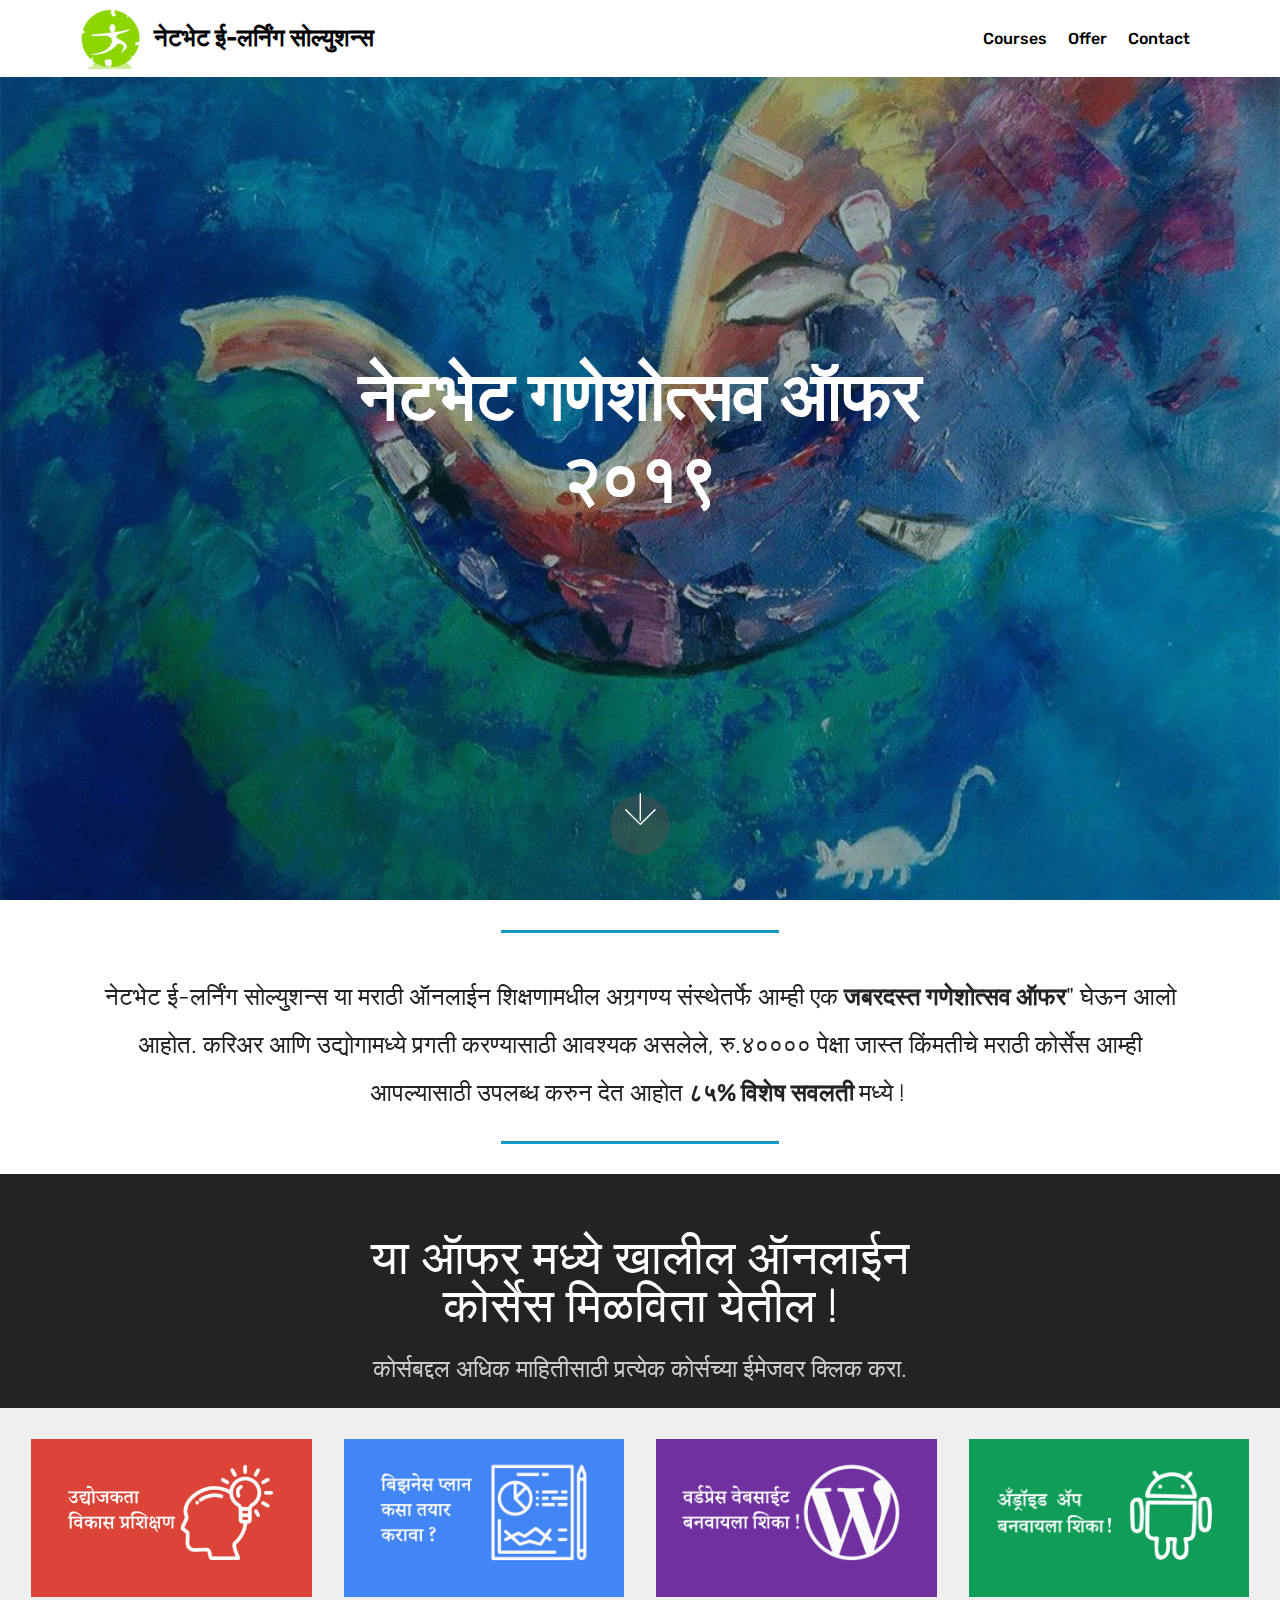
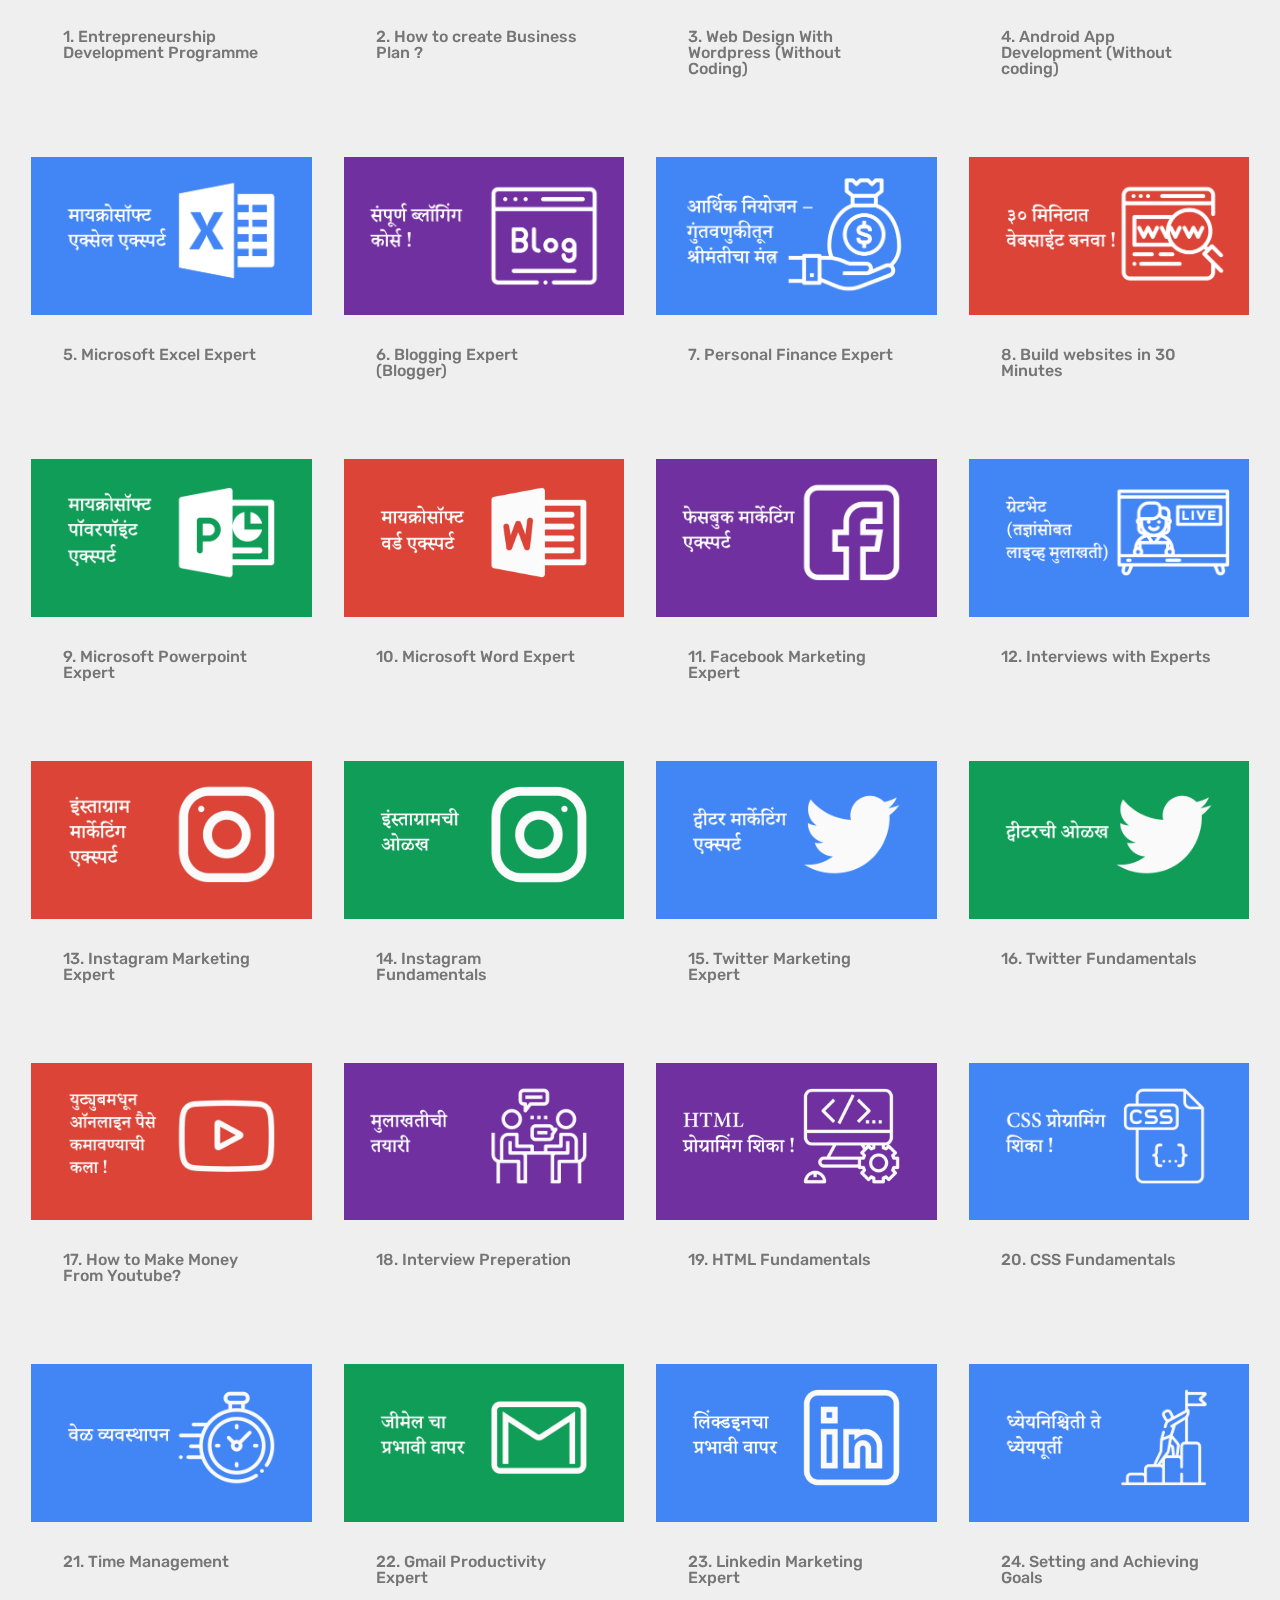
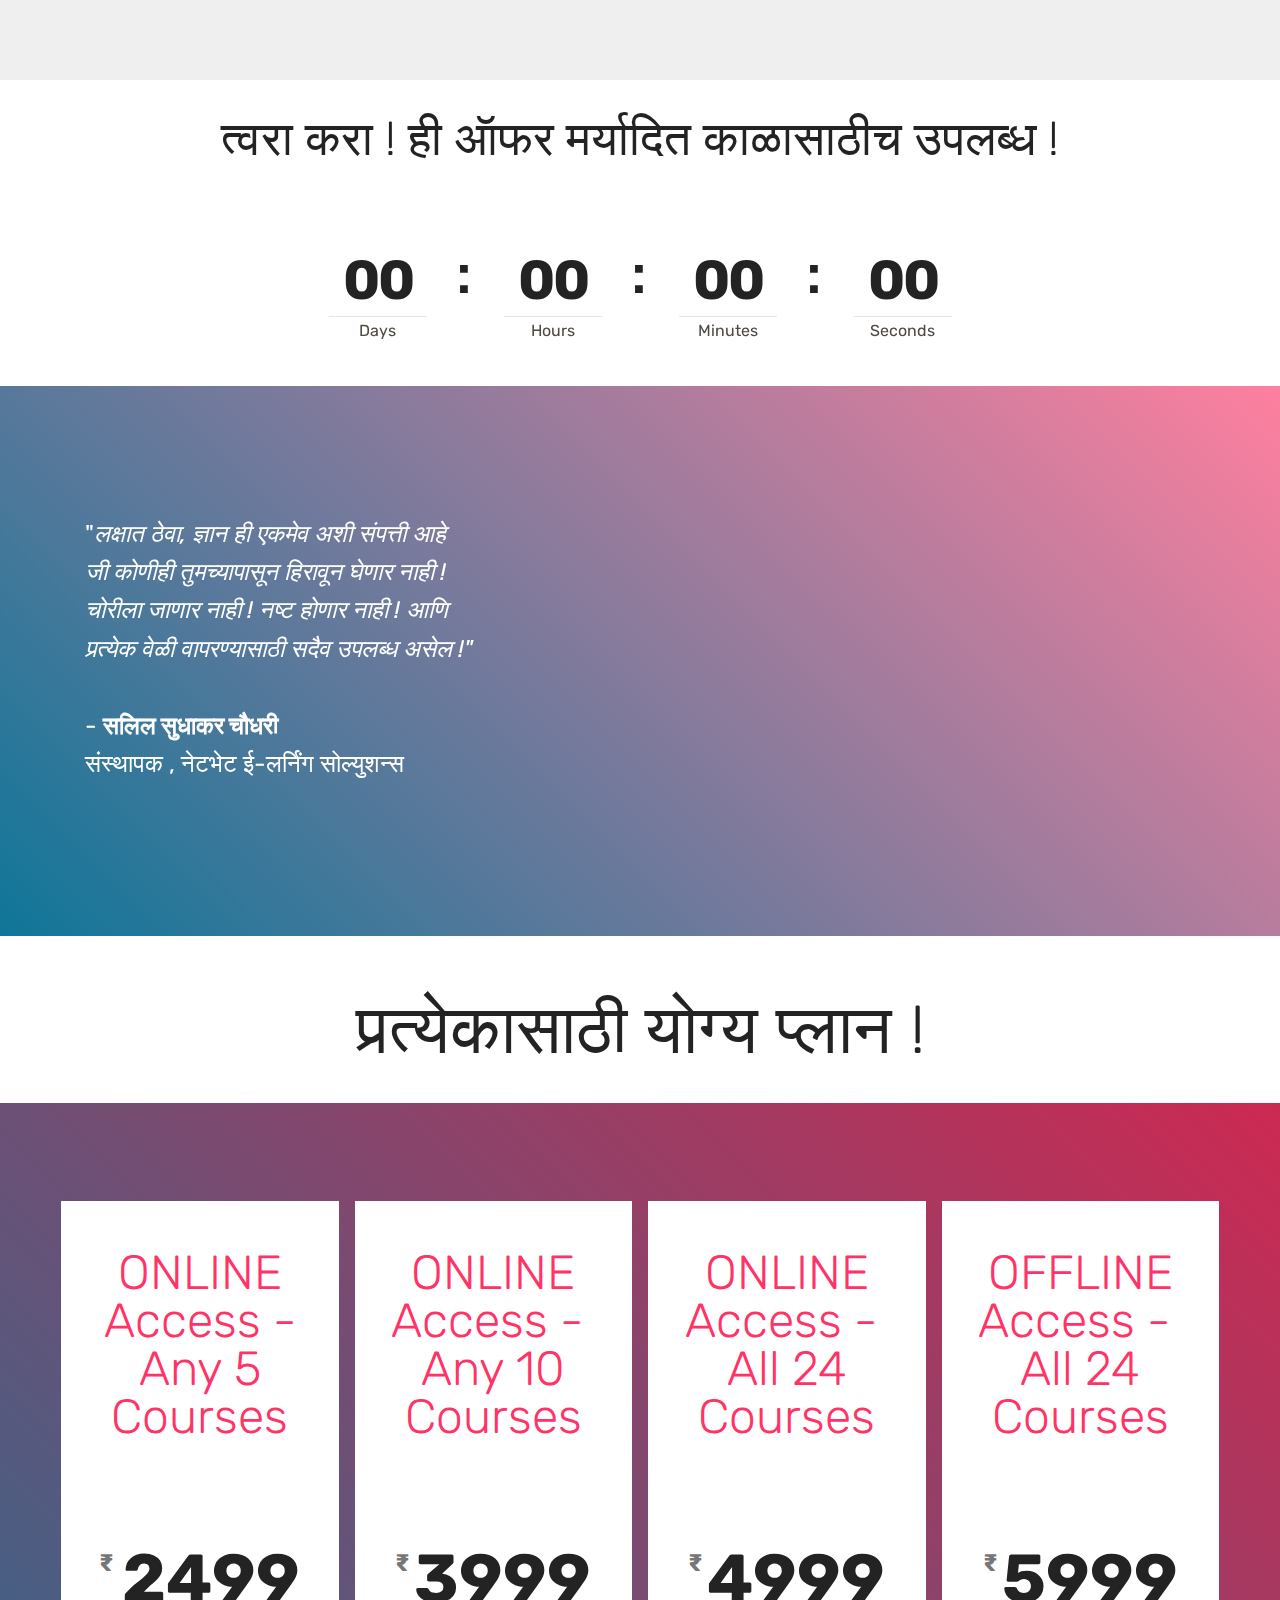
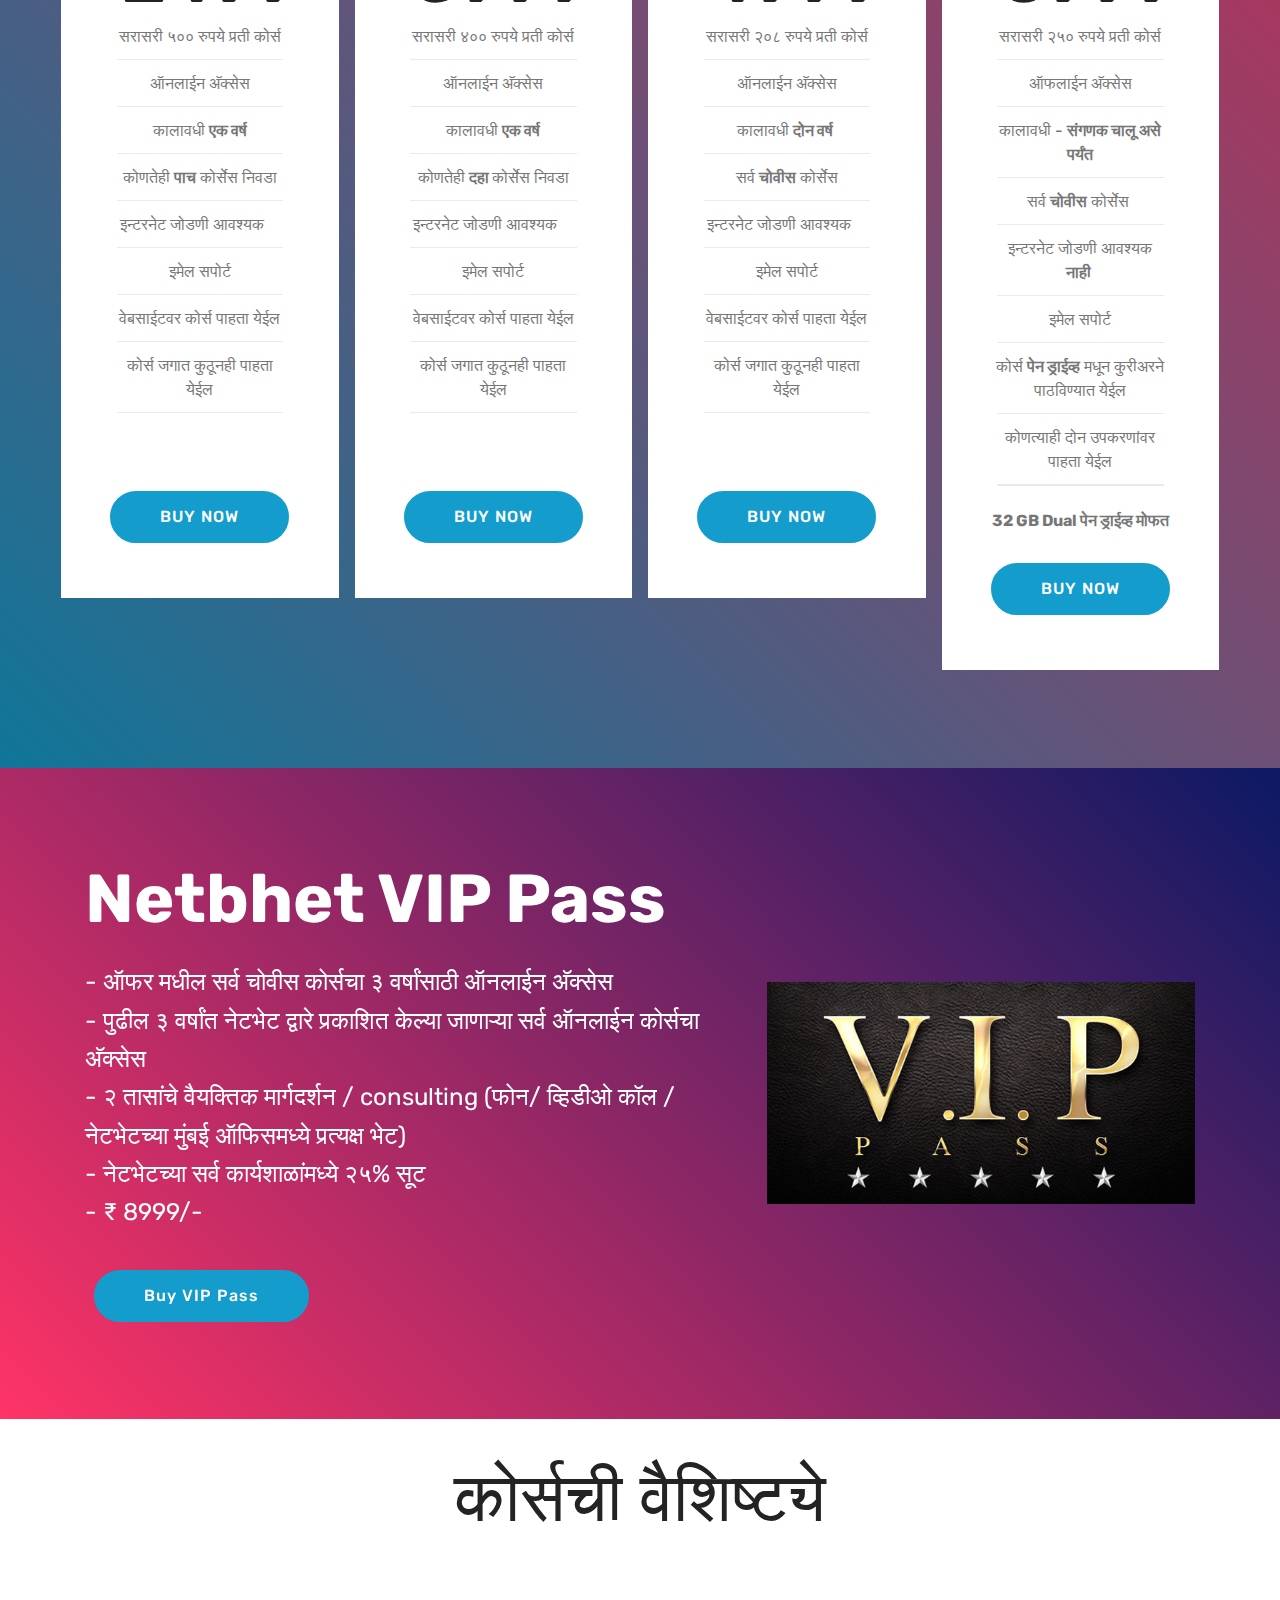
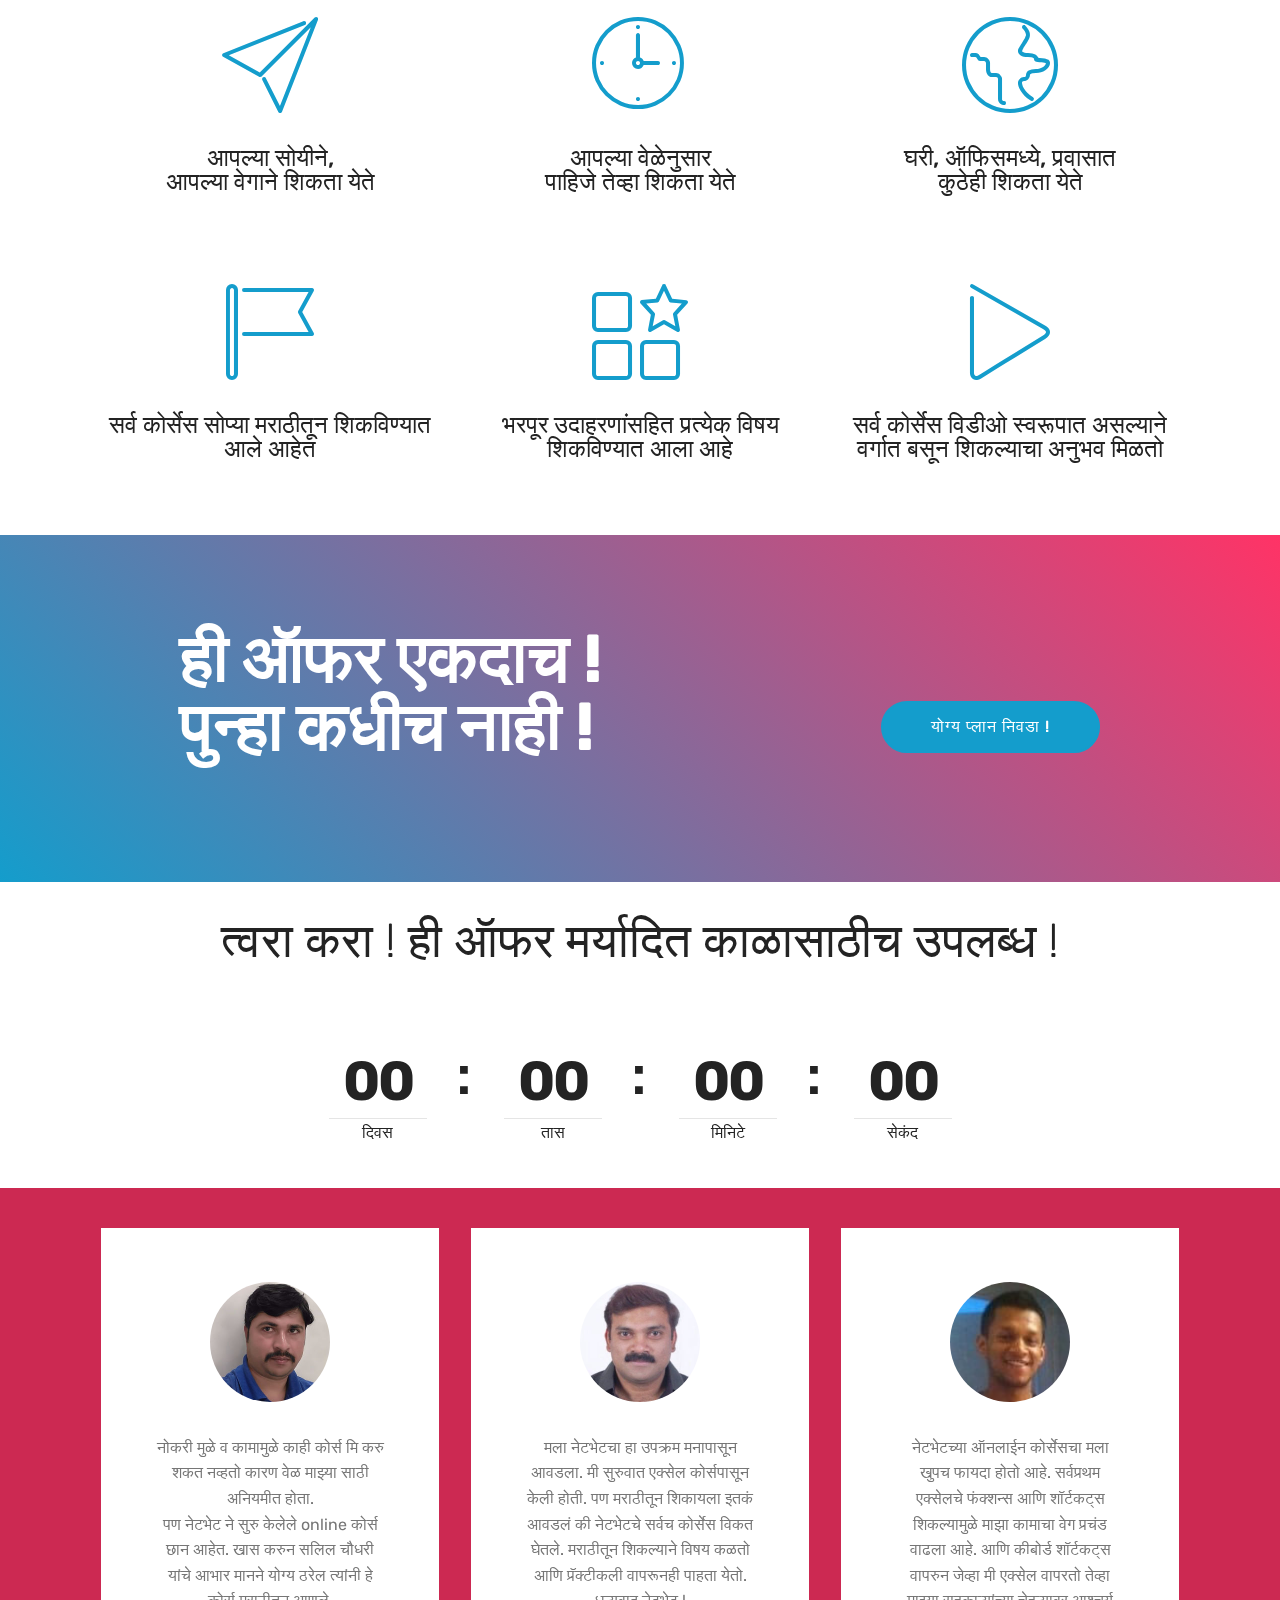
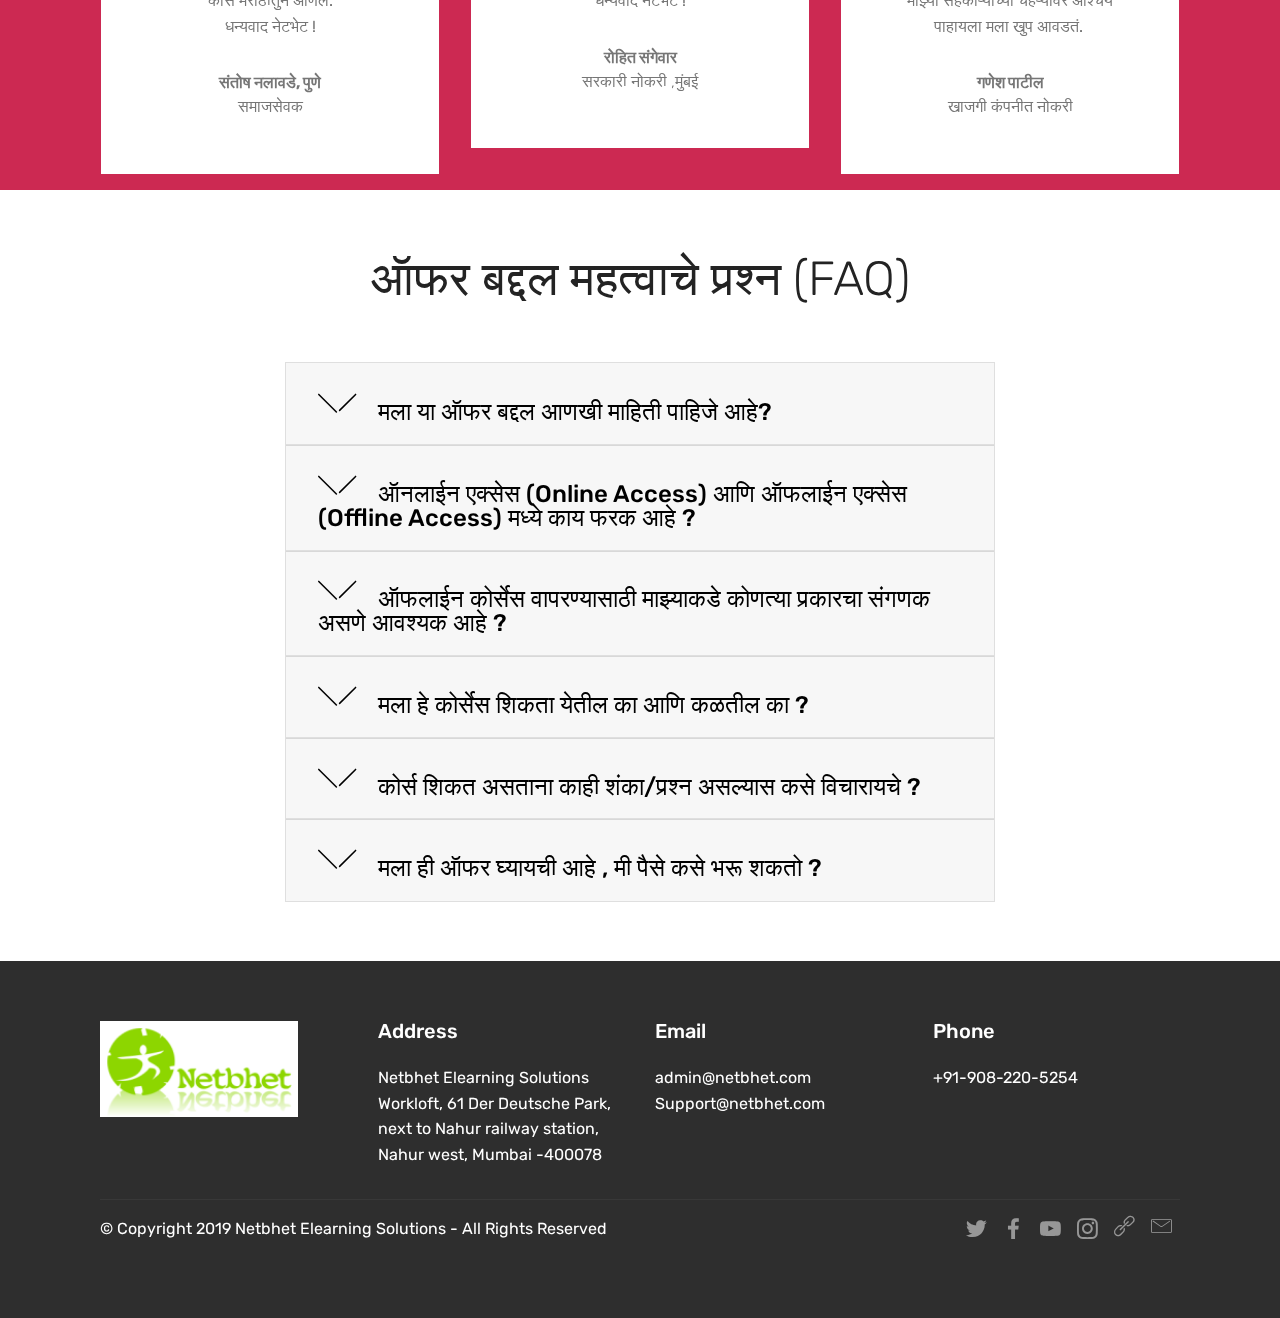
==== index.html @ 07e98a07 "create github pages" ====
<!DOCTYPE html>
<html  >
<head>
  <!-- Site made with Mobirise Website Builder v4.9.7, https://mobirise.com -->
  <meta charset="UTF-8">
  <meta http-equiv="X-UA-Compatible" content="IE=edge">
  <meta name="generator" content="Mobirise v4.9.7, mobirise.com">
  <meta name="viewport" content="width=device-width, initial-scale=1, minimum-scale=1">
  <link rel="shortcut icon" href="assets/images/netbhet-logo-122x122.png" type="image/x-icon">
  <meta name="description" content="">
  
  <title>Home</title>
  <link rel="stylesheet" href="assets/simple-line-icons/simple-line-icons.css">
  <link rel="stylesheet" href="assets/web/assets/mobirise-icons/mobirise-icons.css">
  <link rel="stylesheet" href="assets/tether/tether.min.css">
  <link rel="stylesheet" href="assets/bootstrap/css/bootstrap.min.css">
  <link rel="stylesheet" href="assets/bootstrap/css/bootstrap-grid.min.css">
  <link rel="stylesheet" href="assets/bootstrap/css/bootstrap-reboot.min.css">
  <link rel="stylesheet" href="assets/dropdown/css/style.css">
  <link rel="stylesheet" href="assets/socicon/css/styles.css">
  <link rel="stylesheet" href="assets/theme/css/style.css">
  <link rel="stylesheet" href="assets/mobirise/css/mbr-additional.css" type="text/css">
  
  
  
</head>
<body>
  <section class="menu cid-rsZpuLtCiQ" once="menu" id="menu2-0">

    

    <nav class="navbar navbar-expand beta-menu navbar-dropdown align-items-center navbar-fixed-top navbar-toggleable-sm">
        <button class="navbar-toggler navbar-toggler-right" type="button" data-toggle="collapse" data-target="#navbarSupportedContent" aria-controls="navbarSupportedContent" aria-expanded="false" aria-label="Toggle navigation">
            <div class="hamburger">
                <span></span>
                <span></span>
                <span></span>
                <span></span>
            </div>
        </button>
        <div class="menu-logo">
            <div class="navbar-brand">
                <span class="navbar-logo">
                    
                        <a href="#top"><img src="assets/images/netbhet-logo-122x122.png" alt="Mobirise" title="" style="height: 3.8rem;"></a>
                    
                </span>
                <span class="navbar-caption-wrap"><a class="navbar-caption text-black display-5" href="#top">
                        नेटभेट ई-लर्निंग सोल्युशन्स
                    </a></span>
            </div>
        </div>
        <div class="collapse navbar-collapse" id="navbarSupportedContent">
            <ul class="navbar-nav nav-dropdown nav-right" data-app-modern-menu="true"><li class="nav-item">
                    <a class="nav-link link text-black display-4" href="index.html#content4-11">Courses</a>
                </li><li class="nav-item"><a class="nav-link link text-black display-4" href="index.html#pricing-tables1-k">Offer</a></li><li class="nav-item"><a class="nav-link link text-black display-4" href="index.html#footer1-1h">Contact</a></li></ul>
            
        </div>
    </nav>
</section>

<section class="engine"><a href="https://mobirise.info/z">best css templates</a></section><section class="header9 cid-rsZpF8O4DL mbr-fullscreen mbr-parallax-background" id="header9-2">

    

    <div class="mbr-overlay" style="opacity: 0.4; background-color: rgb(7, 59, 76);">
    </div>

    <div class="container">
        <div class="media-container-column mbr-white col-lg-8 col-md-10 m-auto">
            <h1 class="mbr-section-title align-left mbr-bold pb-3 mbr-fonts-style display-1">नेटभेट गणेशोत्सव ऑफर २०१९</h1>
            
            
            
        </div>
    </div>

    <div class="mbr-arrow hidden-sm-down" aria-hidden="true">
        <a href="#next">
            <i class="mbri-down mbr-iconfont"></i>
        </a>
    </div>
</section>

<section class="mbr-section article content9 cid-rAFe7HDrob" id="content9-20">
    
     

    <div class="container">
        <div class="inner-container" style="width: 100%;">
            <hr class="line" style="width: 25%;">
            <div class="section-text align-center mbr-fonts-style display-2"><span style="font-size: 1.5rem;">नेटभेट ई-लर्निंग सोल्युशन्स या मराठी ऑनलाईन शिक्षणामधील  अग्रगण्य संस्थेतर्फे आम्ही एक <strong>जबरदस्त गणेशोत्सव ऑफर</strong>" घेऊन&nbsp;</span><span style="font-size: 1.5rem;">आलो आहोत. करिअर आणि उद्योगामध्ये प्रगती करण्यासाठी आवश्यक&nbsp;</span><span style="font-size: 1.5rem;">असलेले, रु.४०००० पेक्षा जास्त किंमतीचे मराठी कोर्सेस आम्ही आपल्यासाठी&nbsp;</span><span style="font-size: 1.5rem;">उपलब्ध करुन देत आहोत <strong>८५% विशेष सवलती </strong>मध्ये !&nbsp;</span></div>
            <hr class="line" style="width: 25%;">
        </div>
        </div>
</section>

<section class="mbr-section content4 cid-rsZPUQSMn8" id="content4-11">

    

    <div class="container">
        <div class="media-container-row">
            <div class="title col-12 col-md-8">
                <h2 class="align-center pb-3 mbr-fonts-style display-2">या ऑफर मध्ये खालील ऑनलाईन <br>कोर्सेस मिळविता येतील !</h2>
                <h3 class="mbr-section-subtitle align-center mbr-light mbr-fonts-style display-5">कोर्सबद्दल अधिक माहितीसाठी प्रत्येक कोर्सच्या ईमेजवर क्लिक करा.</h3>
                
            </div>
        </div>
    </div>
</section>

<section class="features17 cid-rt5syl7ZFK" id="features17-1n">
    
    

    
    <div class="container-fluid">
        <div class="media-container-row">
            <div class="card p-3 col-12 col-md-6 col-lg-3">
                <div class="card-wrapper">
                    <div class="card-img">
                        <a href="https://learn.netbhet.com/learn/EDP"><img src="assets/images/slide10-900x506.png" alt="Mobirise" title=""></a>
                    </div>
                    <div class="card-box">
                        <h4 class="card-title pb-3 mbr-fonts-style display-7">1. Entrepreneurship Development Programme</h4>
                        
                    </div>
                </div>
            </div>

            <div class="card p-3 col-12 col-md-6 col-lg-3">
                <div class="card-wrapper">
                    <div class="card-img">
                        <a href="https://learn.netbhet.com/learn/businessplan"><img src="assets/images/slide9-1280x720.png" alt="Mobirise" title=""></a>
                    </div>
                    <div class="card-box">
                        <h4 class="card-title pb-3 mbr-fonts-style display-7">2. How to create Business Plan ?</h4>
                        
                    </div>
                </div>
            </div>

            <div class="card p-3 col-12 col-md-6 col-lg-3">
                <div class="card-wrapper">
                    <div class="card-img">
                        <a href="https://learn.netbhet.com/learn/WP1" target="_blank"><img src="assets/images/slide4-1280x720.png" alt="Mobirise" title=""></a>
                    </div>
                    <div class="card-box">
                        <h4 class="card-title pb-3 mbr-fonts-style display-7">3. Web Design With Wordpress (Without Coding)</h4>
                        
                    </div>
                </div>
            </div>

            <div class="card p-3 col-12 col-md-6 col-lg-3">
                <div class="card-wrapper">
                    <div class="card-img">
                        <a href="https://learn.netbhet.com/learn/excel"><img src="assets/images/android-course-588x331.png" alt="Mobirise" title=""></a>
                    </div>
                    <div class="card-box">
                        <h4 class="card-title pb-3 mbr-fonts-style display-7">4. Android App Development (Without coding)</h4>
                        
                    </div>
                </div>
            </div>
            
            
        </div>
    </div>
</section>

<section class="features17 cid-rACgNlbEsg" id="features17-1x">
    
    

    
    <div class="container-fluid">
        <div class="media-container-row">
            <div class="card p-3 col-12 col-md-6 col-lg-3">
                <div class="card-wrapper">
                    <div class="card-img">
                        <img src="assets/images/slide1-588x331.png" alt="Mobirise" title="">
                    </div>
                    <div class="card-box">
                        <h4 class="card-title pb-3 mbr-fonts-style display-7">
                            5. Microsoft Excel Expert</h4>
                        
                    </div>
                </div>
            </div>

            <div class="card p-3 col-12 col-md-6 col-lg-3">
                <div class="card-wrapper">
                    <div class="card-img">
                        <a href="https://learn.netbhet.com/learn/blogging-in-marathi?" target="_blank"><img src="assets/images/blogging-1-588x331.png" alt="Mobirise" title=""></a>
                    </div>
                    <div class="card-box">
                        <h4 class="card-title pb-3 mbr-fonts-style display-7">
                            6. Blogging Expert (Blogger)</h4>
                        
                    </div>
                </div>
            </div>

            <div class="card p-3 col-12 col-md-6 col-lg-3">
                <div class="card-wrapper">
                    <div class="card-img">
                        <a href="http://learn.netbhet.com/learn/Personal-Finance-Expert" target="_blank"><img src="assets/images/personal-finance-1-588x331.png" alt="Mobirise" title=""></a>
                    </div>
                    <div class="card-box">
                        <h4 class="card-title pb-3 mbr-fonts-style display-7">
                            7. Personal Finance Expert</h4>
                        
                    </div>
                </div>
            </div>

            <div class="card p-3 col-12 col-md-6 col-lg-3">
                <div class="card-wrapper">
                    <div class="card-img">
                        <a href="https://learn.netbhet.com/learn/Create-website-in-30-minutes?" target="_blank"><img src="assets/images/mobirise-1-588x331.png" alt="Mobirise" title=""></a>
                    </div>
                    <div class="card-box">
                        <h4 class="card-title pb-3 mbr-fonts-style display-7">
                            8. Build websites in 30 Minutes</h4>
                        
                    </div>
                </div>
            </div>
            
            
        </div>
    </div>
</section>

<section class="features17 cid-rt5tsHBFbt" id="features17-1p">
    
    

    
    <div class="container-fluid">
        <div class="media-container-row">
            <div class="card p-3 col-12 col-md-6 col-lg-3">
                <div class="card-wrapper">
                    <div class="card-img">
                        <a href="https://learn.netbhet.com/learn/powerpoint" target="_blank"><img src="assets/images/slide3-1280x720.png" alt="Mobirise" title=""></a>
                    </div>
                    <div class="card-box">
                        <h4 class="card-title pb-3 mbr-fonts-style display-7">9. Microsoft Powerpoint Expert</h4>
                        
                    </div>
                </div>
            </div>

            <div class="card p-3 col-12 col-md-6 col-lg-3">
                <div class="card-wrapper">
                    <div class="card-img">
                        <a href="https://learn.netbhet.com/learn/word" target="_blank"><img src="assets/images/slide2-1280x720-800x450.png" alt="Mobirise" title=""></a>
                    </div>
                    <div class="card-box">
                        <h4 class="card-title pb-3 mbr-fonts-style display-7">10. Microsoft Word Expert</h4>
                        
                    </div>
                </div>
            </div>

            <div class="card p-3 col-12 col-md-6 col-lg-3">
                <div class="card-wrapper">
                    <div class="card-img">
                        <a href="https://learn.netbhet.com/learn/Facebook-Marketing-Expert-Marathi" target="_blank"><img src="assets/images/slide12-1280x720.png" alt="Mobirise" title=""></a>
                    </div>
                    <div class="card-box">
                        <h4 class="card-title pb-3 mbr-fonts-style display-7">11. Facebook Marketing Expert</h4>
                        
                    </div>
                </div>
            </div>

            <div class="card p-3 col-12 col-md-6 col-lg-3">
                <div class="card-wrapper">
                    <div class="card-img">
                        <a href="https://learn.netbhet.com/learn/GreatBhet?" target="_blank"><img src="assets/images/greatbhet-1-588x331.png" alt="Mobirise" title=""></a>
                    </div>
                    <div class="card-box">
                        <h4 class="card-title pb-3 mbr-fonts-style display-7">12. Interviews with Experts</h4>
                        
                    </div>
                </div>
            </div>
            
            
        </div>
    </div>
</section>

<section class="features17 cid-rt5tu9eQVM" id="features17-1q">
    
    

    
    <div class="container-fluid">
        <div class="media-container-row">
            <div class="card p-3 col-12 col-md-6 col-lg-3">
                <div class="card-wrapper">
                    <div class="card-img">
                        <a href="https://learn.netbhet.com/learn/Instagram-For-Business" target="_blank"><img src="assets/images/slide14-1280x720.png" alt="Mobirise" title=""></a>
                    </div>
                    <div class="card-box">
                        <h4 class="card-title pb-3 mbr-fonts-style display-7">13. Instagram Marketing Expert</h4>
                        
                    </div>
                </div>
            </div>

            <div class="card p-3 col-12 col-md-6 col-lg-3">
                <div class="card-wrapper">
                    <div class="card-img">
                        <a href="https://learn.netbhet.com/learn/Instagram-Basics" target="_blank"><img src="assets/images/slide15-1280x720-800x450.png" alt="Mobirise" title=""></a>
                    </div>
                    <div class="card-box">
                        <h4 class="card-title pb-3 mbr-fonts-style display-7">14. Instagram Fundamentals</h4>
                        
                    </div>
                </div>
            </div>

            <div class="card p-3 col-12 col-md-6 col-lg-3">
                <div class="card-wrapper">
                    <div class="card-img">
                        <a href="https://learn.netbhet.com/learn/Twitter-marketing-expert" target="_blank"><img src="assets/images/slide20-1280x720.png" alt="Mobirise" title=""></a>
                    </div>
                    <div class="card-box">
                        <h4 class="card-title pb-3 mbr-fonts-style display-7">15. Twitter Marketing Expert</h4>
                        
                    </div>
                </div>
            </div>

            <div class="card p-3 col-12 col-md-6 col-lg-3">
                <div class="card-wrapper">
                    <div class="card-img">
                        <a href="https://learn.netbhet.com/learn/Twitter-basics-Marathi" target="_blank"><img src="assets/images/slide19-1280x720.png" alt="Mobirise" title=""></a>
                    </div>
                    <div class="card-box">
                        <h4 class="card-title pb-3 mbr-fonts-style display-7">16. Twitter Fundamentals</h4>
                        
                    </div>
                </div>
            </div>
            
            
        </div>
    </div>
</section>

<section class="features17 cid-rt5HXzWbFv" id="features17-1s">
    
    

    
    <div class="container-fluid">
        <div class="media-container-row">
            <div class="card p-3 col-12 col-md-6 col-lg-3">
                <div class="card-wrapper">
                    <div class="card-img">
                        <a href="https://learn.netbhet.com/learn/YTMONEY" target="_blank"><img src="assets/images/slide22-1280x720.png" alt="Mobirise" title=""></a>
                    </div>
                    <div class="card-box">
                        <h4 class="card-title pb-3 mbr-fonts-style display-7">17. How to Make Money From Youtube?</h4>
                        
                    </div>
                </div>
            </div>

            <div class="card p-3 col-12 col-md-6 col-lg-3">
                <div class="card-wrapper">
                    <div class="card-img">
                        <a href="https://learn.netbhet.com/learn/Interview-preparation" target="_blank"><img src="assets/images/slide16-1280x720.png" alt="Mobirise" title=""></a>
                    </div>
                    <div class="card-box">
                        <h4 class="card-title pb-3 mbr-fonts-style display-7">18. Interview Preperation</h4>
                        
                    </div>
                </div>
            </div>

            <div class="card p-3 col-12 col-md-6 col-lg-3">
                <div class="card-wrapper">
                    <div class="card-img">
                        <a href="https://learn.netbhet.com/learn/learn-HTML-in-marathi" target="_blank"><img src="assets/images/slide23-1280x720-800x450.png" alt="Mobirise" title=""></a>
                    </div>
                    <div class="card-box">
                        <h4 class="card-title pb-3 mbr-fonts-style display-7">19. HTML Fundamentals</h4>
                        
                    </div>
                </div>
            </div>

            <div class="card p-3 col-12 col-md-6 col-lg-3">
                <div class="card-wrapper">
                    <div class="card-img">
                        <a href="https://learn.netbhet.com/learn/CSS" target="_blank"><img src="assets/images/slide24-1280x720.png" alt="Mobirise" title=""></a>
                    </div>
                    <div class="card-box">
                        <h4 class="card-title pb-3 mbr-fonts-style display-7">20. CSS Fundamentals</h4>
                        
                    </div>
                </div>
            </div>
            
            
        </div>
    </div>
</section>

<section class="features17 cid-rt5tx8uUTi" id="features17-1r">
    
    

    
    <div class="container-fluid">
        <div class="media-container-row">
            <div class="card p-3 col-12 col-md-6 col-lg-3">
                <div class="card-wrapper">
                    <div class="card-img">
                        <a href="https://learn.netbhet.com/learn/Time" target="_blank"><img src="assets/images/slide5-1280x720.png" alt="Mobirise" title=""></a>
                    </div>
                    <div class="card-box">
                        <h4 class="card-title pb-3 mbr-fonts-style display-7">21. Time Management</h4>
                        
                    </div>
                </div>
            </div>

            <div class="card p-3 col-12 col-md-6 col-lg-3">
                <div class="card-wrapper">
                    <div class="card-img">
                        <a href="https://learn.netbhet.com/learn/Gmail-Productivity-Expert" target="_blank"><img src="assets/images/slide7-1280x720.png" alt="Mobirise" title=""></a>
                    </div>
                    <div class="card-box">
                        <h4 class="card-title pb-3 mbr-fonts-style display-7">22. Gmail Productivity Expert</h4>
                        
                    </div>
                </div>
            </div>

            <div class="card p-3 col-12 col-md-6 col-lg-3">
                <div class="card-wrapper">
                    <div class="card-img">
                        <a href="https://learn.netbhet.com/learn/Linkedin-webinar-1june16" target="_blank"><img src="assets/images/slide21-1280x720-800x450.png" alt="Mobirise" title=""></a>
                    </div>
                    <div class="card-box">
                        <h4 class="card-title pb-3 mbr-fonts-style display-7">23. Linkedin Marketing Expert</h4>
                        
                    </div>
                </div>
            </div>

            <div class="card p-3 col-12 col-md-6 col-lg-3">
                <div class="card-wrapper">
                    <div class="card-img">
                        <a href="https://learn.netbhet.com/learn/Setting-and-Achieving-Goals" target="_blank"><img src="assets/images/slide13-1280x720.png" alt="Mobirise" title=""></a>
                    </div>
                    <div class="card-box">
                        <h4 class="card-title pb-3 mbr-fonts-style display-7">24. Setting and Achieving Goals</h4>
                        
                    </div>
                </div>
            </div>
            
            
        </div>
    </div>
</section>

<section class="countdown1 cid-rt4QsbVtCr" id="countdown1-1i">
    
    
    
    <div class="container ">
        <h2 class="mbr-section-title pb-3 align-center mbr-fonts-style display-2">त्वरा करा ! ही ऑफर मर्यादित काळासाठीच उपलब्ध !</h2>
        
        
    </div>
    <div class="container countdown-cont align-center">
        <div class="daysCountdown" title="Days"></div>
        <div class="hoursCountdown" title="Hours"></div> 
        <div class="minutesCountdown" title="Minutes"></div> 
        <div class="secondsCountdown" title="Seconds"></div>
        <div class="countdown pt-5 mt-2" data-due-date="2019/09/12"> 
        </div>
    </div>
</section>

<section class="header7 cid-rt4RcVoxeD" id="header7-1j">

    

    

    <div class="container">
        <div class="media-container-row">

            <div class="media-content align-right">
                
                <div class="mbr-section-text mbr-white pb-3">
                    <p class="mbr-text mbr-fonts-style display-5"><br>"<em>लक्षात ठेवा, ज्ञान ही एकमेव अशी संपत्ती आहे जी कोणीही तुमच्यापासून हिरावून घेणार नाही ! चोरीला जाणार नाही ! नष्ट होणार नाही ! आणि प्रत्येक वेळी वापरण्यासाठी सदैव उपलब्ध असेल !"</em><em><br></em><br>- <strong>सलिल सुधाकर चौधरी</strong><br>संस्थापक , नेटभेट ई-लर्निंग सोल्युशन्स&nbsp;</p>
                </div>
                
            </div>

            <div class="mbr-figure" style="width: 175%;"><iframe class="mbr-embedded-video" src="https://www.youtube.com/embed/aIHDasrwQlc?rel=0&amp;amp;showinfo=0&amp;autoplay=0&amp;loop=0" width="1280" height="720" frameborder="0" allowfullscreen></iframe></div>

        </div>
    </div>
</section>

<section class="mbr-section content4 cid-rt4e7FCs6z" id="content4-14">

    

    <div class="container">
        <div class="media-container-row">
            <div class="title col-12 col-md-8">
                <h2 class="align-center pb-3 mbr-fonts-style display-1">प्रत्येकासाठी योग्य प्लान !
</h2>
                
                
            </div>
        </div>
    </div>
</section>

<section class="pricing-table1 cid-rsZrjiUktH" id="pricing-tables1-k">

    

    
    <div class="container">
        <div class="media-container-row">

            <div class="plan col-12 mx-2 my-2 justify-content-center col-lg-3">
                <div class="plan-header text-center pt-5">
                    <h3 class="plan-title mbr-fonts-style display-2">ONLINE Access - <br>Any 5 Courses<br><br><br></h3>
                    <div class="plan-price">
                        <span class="price-value mbr-fonts-style display-5">₹&nbsp;</span>
                        <span class="price-figure mbr-fonts-style display-1">2499</span>
                        <small class="price-term mbr-fonts-style display-7"></small>
                    </div>
                </div>
                <div class="plan-body pb-5">
                    <div class="plan-list align-center">
                        <ul class="list-group list-group-flush mbr-fonts-style display-7">
                            <li class="list-group-item">सरासरी ५०० रुपये प्रती कोर्स</li><li class="list-group-item">ऑनलाईन अ‍ॅक्सेस</li><li class="list-group-item">कालावधी <strong>एक वर्ष</strong></li><li class="list-group-item">कोणतेही <strong>पाच</strong>  कोर्सेस निवडा</li><li class="list-group-item">इन्टरनेट जोडणी आवश्यक &nbsp; &nbsp;</li><li class="list-group-item">इमेल सपोर्ट
</li><li class="list-group-item">वेबसाईटवर कोर्स पाहता येईल
</li><li class="list-group-item">कोर्स जगात कुठूनही पाहता येईल</li><li class="list-group-item"><br></li>
                        </ul>
                    </div>
                    <div class="mbr-section-btn text-center pt-4"><a href="https://imjo.in/s5Pb2N" class="btn btn-primary display-4" target="_blank">BUY NOW</a></div>
                </div>
            </div>

            <div class="plan col-12 mx-2 my-2 justify-content-center col-lg-3">
                <div class="plan-header text-center pt-5">
                    <h3 class="plan-title mbr-fonts-style display-2">ONLINE Access -&nbsp;
<div>Any 10 Courses</div><br><div><br></div></h3>
                    <div class="plan-price">
                        <span class="price-value mbr-fonts-style display-5">
                            ₹                        </span>
                        <span class="price-figure mbr-fonts-style display-1">3999</span>
                        <small class="price-term mbr-fonts-style display-7"></small>
                    </div>
                </div>
                <div class="plan-body pb-5">
                    <div class="plan-list align-center">
                        <ul class="list-group list-group-flush mbr-fonts-style display-7">
                            <li class="list-group-item">सरासरी ४०० रुपये प्रती कोर्स</li><li class="list-group-item">ऑनलाईन अ‍ॅक्सेस</li><li class="list-group-item">कालावधी <strong>एक वर्ष</strong>
</li><li class="list-group-item">कोणतेही <strong>दहा&nbsp;</strong>कोर्सेस निवडा</li><li class="list-group-item">इन्टरनेट जोडणी आवश्यक &nbsp; &nbsp;</li><li class="list-group-item">इमेल सपोर्ट
</li><li class="list-group-item">वेबसाईटवर कोर्स पाहता येईल
</li><li class="list-group-item">कोर्स जगात कुठूनही पाहता येईल</li><li class="list-group-item"><br></li>
                        </ul>
                    </div>
                    <div class="mbr-section-btn text-center pt-4"><a href="https://imjo.in/4CXkDu" class="btn btn-primary display-4" target="_blank">BUY NOW</a></div>
                </div>
            </div>

            <div class="plan col-12 mx-2 my-2 justify-content-center col-lg-3">
                <div class="plan-header text-center pt-5">
                    <h3 class="plan-title mbr-fonts-style display-2">ONLINE Access -&nbsp;
<div>All 24 Courses</div><br><div><br></div></h3>
                    <div class="plan-price">
                        <span class="price-value mbr-fonts-style display-5">
                            ₹                        </span>
                        <span class="price-figure mbr-fonts-style display-1">4999</span>
                        <small class="price-term mbr-fonts-style display-7"></small>
                    </div>
                </div>
                <div class="plan-body pb-5">
                    <div class="plan-list align-center">
                        <ul class="list-group list-group-flush mbr-fonts-style display-7">
                            <li class="list-group-item">सरासरी २०८ रुपये प्रती कोर्स</li><li class="list-group-item">ऑनलाईन अ‍ॅक्सेस</li><li class="list-group-item">कालावधी <strong>दोन वर्ष</strong>&nbsp;</li><li class="list-group-item"><span style="font-size: 1rem;">सर्व </span><strong>चोवीस</strong><span style="font-size: 1rem;"> कोर्सेस</span></li><li class="list-group-item">इन्टरनेट जोडणी आवश्यक &nbsp; &nbsp;</li><li class="list-group-item">इमेल सपोर्ट
</li><li class="list-group-item">वेबसाईटवर कोर्स पाहता येईल
</li><li class="list-group-item">कोर्स जगात कुठूनही पाहता येईल</li><li class="list-group-item"><br></li>
                        </ul>
                    </div>
                    <div class="mbr-section-btn text-center pt-4"><a href="https://imjo.in/25Utma" class="btn btn-primary display-4" target="_blank">BUY NOW</a></div>
                </div>
            </div>

            <div class="plan col-12 mx-2 my-2 justify-content-center col-lg-3">
                <div class="plan-header text-center pt-5">
                    <h3 class="plan-title mbr-fonts-style display-2">OFFLINE<br>Access -&nbsp;
<div>All 24 Courses</div><br><div><br></div></h3>
                    <div class="plan-price">
                        <span class="price-value mbr-fonts-style display-5">
                            ₹                        </span>
                        <span class="price-figure mbr-fonts-style display-1">5999</span>
                        <small class="price-term mbr-fonts-style display-7"></small>
                    </div>
                </div>
                <div class="plan-body pb-5">
                    <div class="plan-list align-center">
                        <ul class="list-group list-group-flush mbr-fonts-style display-7">
                            <li class="list-group-item">सरासरी २५० रुपये प्रती कोर्स</li><li class="list-group-item">ऑफलाईन अ‍ॅक्सेस</li><li class="list-group-item">कालावधी - <strong>संगणक चालू असे पर्यंत</strong></li><li class="list-group-item">सर्व <strong>चोवीस</strong> कोर्सेस&nbsp;</li><li class="list-group-item">इन्टरनेट जोडणी आवश्यक <strong>नाही</strong>&nbsp;</li><li class="list-group-item">इमेल सपोर्ट
</li><li class="list-group-item">कोर्स <strong>पेन ड्राईव्ह</strong> मधून कुरीअरने पाठविण्यात येईल
</li><li class="list-group-item">कोणत्याही दोन उपकरणांवर पाहता येईल</li><br><strong>32 GB Dual पेन ड्राईव्ह मोफत</strong>
                        </ul>
                    </div>
                    <div class="mbr-section-btn text-center pt-4"><a href="https://imjo.in/AWZDjD" class="btn btn-primary display-4" target="_blank">BUY NOW</a></div>
                </div>
            </div>
        </div>
    </div>
</section>

<section class="header3 cid-rACH7qpAA1" id="header3-1z">

    

    

    <div class="container">
        <div class="media-container-row">
            <div class="mbr-figure" style="width: 75%;">
                <img src="assets/images/vip-1-600x311.jpg" alt="Mobirise" title="">
            </div>

            <div class="media-content">
                <h1 class="mbr-section-title mbr-white pb-3 mbr-fonts-style display-1"><strong>
                    Netbhet VIP Pass</strong></h1>
                
                <div class="mbr-section-text mbr-white pb-3 ">
                    <p class="mbr-text mbr-fonts-style display-5">
                        - ऑफर मधील सर्व चोवीस कोर्सचा ३ वर्षांसाठी ऑनलाईन अ‍ॅक्सेस<br>- पुढील ३ वर्षांत नेटभेट द्वारे प्रकाशित केल्या जाणाऱ्या सर्व&nbsp;ऑनलाईन कोर्सचा अ‍ॅक्सेस<br>- २ तासांचे वैयक्तिक मार्गदर्शन / consulting (फोन/ व्हिडीओ कॉल / नेटभेटच्या मुंबई ऑफिसमध्ये प्रत्यक्ष भेट)&nbsp;<br>- नेटभेटच्या सर्व कार्यशाळांमध्ये २५% सूट<br>-&nbsp;₹ 8999/-</p>
                </div>
                <div class="mbr-section-btn"><a class="btn btn-md btn-primary display-4" href="https://imjo.in/Fq4CNm" target="_blank">Buy VIP Pass</a></div>
            </div>
        </div>
    </div>

</section>

<section class="mbr-section content4 cid-rt4mCVJ1yh" id="content4-18">

    

    <div class="container">
        <div class="media-container-row">
            <div class="title col-12 col-md-8">
                <h2 class="align-center pb-3 mbr-fonts-style display-1">कोर्सची वैशिष्ट्ये</h2>
                
                
            </div>
        </div>
    </div>
</section>

<section class="features1 cid-rt4mjdlnkg" id="features1-16">
    
    

    
    <div class="container">
        <div class="media-container-row">

            <div class="card p-3 col-12 col-md-6 col-lg-4">
                <div class="card-img pb-3">
                    <span class="mbr-iconfont mbri-paper-plane"></span>
                </div>
                <div class="card-box">
                    <h4 class="card-title py-3 mbr-fonts-style display-5">आपल्या सोयीने,<br>आपल्या वेगाने शिकता येते</h4>
                    
                </div>
            </div>

            <div class="card p-3 col-12 col-md-6 col-lg-4">
                <div class="card-img pb-3">
                    <span class="mbr-iconfont mbri-clock"></span>
                </div>
                <div class="card-box">
                    <h4 class="card-title py-3 mbr-fonts-style display-5">आपल्या वेळेनुसार <br>पाहिजे तेव्हा शिकता येते</h4>
                    
                </div>
            </div>

            <div class="card p-3 col-12 col-md-6 col-lg-4">
                <div class="card-img pb-3">
                    <span class="mbr-iconfont mbri-globe"></span>
                </div>
                <div class="card-box">
                    <h4 class="card-title py-3 mbr-fonts-style display-5">घरी, ऑफिसमध्ये, प्रवासात 
<div>कुठेही शिकता येते</div></h4>
                    
                </div>
            </div>

            

        </div>

    </div>

</section>

<section class="features1 cid-rt4mjWNryB" id="features1-17">
    
    

    
    <div class="container">
        <div class="media-container-row">

            <div class="card p-3 col-12 col-md-6 col-lg-4">
                <div class="card-img pb-3">
                    <span class="mbr-iconfont mbri-flag"></span>
                </div>
                <div class="card-box">
                    <h4 class="card-title py-3 mbr-fonts-style display-5">सर्व कोर्सेस सोप्या मराठीतून शिकविण्यात आले आहेत</h4>
                    
                </div>
            </div>

            <div class="card p-3 col-12 col-md-6 col-lg-4">
                <div class="card-img pb-3">
                    <span class="mbr-iconfont mbri-features"></span>
                </div>
                <div class="card-box">
                    <h4 class="card-title py-3 mbr-fonts-style display-5">भरपूर उदाहरणांसहित प्रत्येक विषय शिकविण्यात आला आहे</h4>
                    
                </div>
            </div>

            <div class="card p-3 col-12 col-md-6 col-lg-4">
                <div class="card-img pb-3">
                    <span class="mbr-iconfont mbri-play"></span>
                </div>
                <div class="card-box">
                    <h4 class="card-title py-3 mbr-fonts-style display-5">सर्व कोर्सेस विडीओ स्वरूपात असल्याने वर्गात बसून शिकल्याचा अनुभव मिळतो</h4>
                    
                </div>
            </div>

            

        </div>

    </div>

</section>

<section class="mbr-section info1 cid-rt4rMAcvW5" id="info1-1a">

    

    
    <div class="container">
        <div class="row justify-content-center content-row">
            <div class="media-container-column title col-12 col-lg-7 col-md-6">
                
                <h2 class="align-left mbr-bold mbr-fonts-style display-1">ही ऑफर एकदाच !
<div>पुन्हा कधीच नाही !
</div><div><br></div></h2>
            </div>
            <div class="media-container-column col-12 col-lg-3 col-md-4">
                <div class="mbr-section-btn align-right py-4"><a class="btn btn-primary display-4" href="index.html#pricing-tables1-k">योग्य प्लान निवडा !</a></div>
            </div>
        </div>
    </div>
</section>

<section class="countdown1 cid-rsZr2FeeBh" id="countdown1-h">
    
    
    
    <div class="container ">
        <h2 class="mbr-section-title pb-3 align-center mbr-fonts-style display-2">त्वरा करा ! ही ऑफर मर्यादित काळासाठीच उपलब्ध !</h2>
        
        
    </div>
    <div class="container countdown-cont align-center">
        <div class="daysCountdown" title="दिवस"></div>
        <div class="hoursCountdown" title="तास"></div> 
        <div class="minutesCountdown" title="मिनिटे"></div> 
        <div class="secondsCountdown" title="सेकंद"></div>
        <div class="countdown pt-5 mt-2" data-due-date="2019/09/12"> 
        </div>
    </div>
</section>

<section class="testimonials1 cid-rsZrItS05n" id="testimonials1-q">

    

    
    <div class="container">
        <div class="media-container-row">
            <div class="title col-12 align-center">
                
                
            </div>
        </div>
    </div>

    <div class="container pt-3 mt-2">
        <div class="media-container-row">
            <div class="mbr-testimonial p-3 align-center col-12 col-md-6 col-lg-4">
                <div class="panel-item p-3">
                    <div class="card-block">
                        <div class="testimonial-photo">
                            <img src="assets/images/img-20160810-100717-g8ups5ngfcwzb9xgk3xr-240x240.jpg" alt="" title="">
                        </div>
                        <p class="mbr-text mbr-fonts-style display-7">नोकरी मुळे व कामामुळे काही कोर्स मि करु शकत नव्हतो कारण वेळ माझ्या साठी अनियमीत होता.
<br>पण नेटभेट ने सुरु केलेले online कोर्स छान आहेत.&nbsp;खास करुन सलिल चौधरी यांचे आभार मानने योग्य ठरेल त्यांनी हे कोर्स मराठीतुन आणले.<br>धन्यवाद नेटभेट !
<br></p>
                    </div>
                    <div class="card-footer">
                        <div class="mbr-author-name mbr-bold mbr-fonts-style display-7">संतोष नलावडे, पुणे</div>
                        <small class="mbr-author-desc mbr-italic mbr-light mbr-fonts-style display-7">समाजसेवक</small>
                    </div>
                </div>
            </div>

            <div class="mbr-testimonial p-3 align-center col-12 col-md-6 col-lg-4">
                <div class="panel-item p-3">
                    <div class="card-block">
                        <div class="testimonial-photo">
                            <img src="assets/images/0d68ef3-a04ag3uz3kbxc2rsbgldi-240x240.jpg" alt="" title="">
                        </div>
                        <p class="mbr-text mbr-fonts-style display-7">
                           मला नेटभेटचा हा उपक्रम मनापासून आवडला. मी सुरुवात एक्सेल कोर्सपासून केली होती. पण मराठीतून शिकायला इतकं आवडलं की नेटभेटचे सर्वच कोर्सेस विकत घेतले. मराठीतून शिकल्याने विषय कळतो आणि प्रॅक्टीकली वापरूनही पाहता येतो. धन्यवाद नेटभेट !
                        </p>
                    </div>
                    <div class="card-footer">
                        <div class="mbr-author-name mbr-bold mbr-fonts-style display-7">रोहित संगेवार</div>
                        <small class="mbr-author-desc mbr-italic mbr-light mbr-fonts-style display-7">
                               सरकारी नोकरी ,मुंबई
                        </small>
                    </div>
                </div>
            </div>

            <div class="mbr-testimonial p-3 align-center col-12 col-md-6 col-lg-4">
                <div class="panel-item p-3">
                    <div class="card-block">
                        <div class="testimonial-photo">
                            <img src="assets/images/20df655-8grnimafezx3tdb73nmi-111x111.jpg" alt="" title="">
                        </div>
                        <p class="mbr-text mbr-fonts-style display-7">नेटभेटच्या ऑनलाईन कोर्सेसचा मला खुपच फायदा होतो आहे. सर्वप्रथम एक्सेलचे फंक्शन्स आणि शॉर्टकट्स शिकल्यामुळे माझा कामाचा वेग प्रचंड वाढला आहे. आणि कीबोर्ड शॉर्टकट्स वापरुन जेव्हा मी
एक्सेल वापरतो तेव्हा माझ्या सहकार्‍यांच्या चेहर्‍यावर आश्चर्य पाहायला मला खुप आवडतं.&nbsp;</p>
                    </div>
                    <div class="card-footer">
                        <div class="mbr-author-name mbr-bold mbr-fonts-style display-7">गणेश पाटील
</div>
                        <small class="mbr-author-desc mbr-italic mbr-light mbr-fonts-style display-7">
                               खाजगी कंपनीत नोकरी
                        </small>
                    </div>
                </div>
            </div>

            

            

            
        </div>
    </div>   
</section>

<section class="toggle1 cid-rt4FqszPyW" id="toggle1-1c">

    

    
        <div class="container">
            <div class="media-container-row">
                <div class="col-12 col-md-8">
                    <div class="section-head text-center space30">
                       <h2 class="mbr-section-title pb-5 mbr-fonts-style display-2">ऑफर बद्दल महत्वाचे प्रश्न (FAQ)</h2>
                    </div>
                    <div class="clearfix"></div>
                    <div id="bootstrap-toggle" class="toggle-panel accordionStyles tab-content">
                        <div class="card">
                            <div class="card-header" role="tab" id="headingOne">
                                <a role="button" class="collapsed panel-title text-black" data-toggle="collapse" data-core="" href="#collapse1_21" aria-expanded="false" aria-controls="collapse1">
                                    <h4 class="mbr-fonts-style display-5">
                                        <span class="sign mbr-iconfont mbri-arrow-down inactive"></span>&nbsp;मला या ऑफर बद्दल आणखी माहिती पाहिजे आहे?</h4>
                                </a>
                            </div>
                            <div id="collapse1_21" class="panel-collapse noScroll collapse" role="tabpanel" aria-labelledby="headingOne">
                                <div class="panel-body p-4">
                                    <p class="mbr-fonts-style panel-text display-7">
                                       नक्कीच ! अधिक माहितीसाठी आपण आम्हाला 908 220 5254 या क्रमांकावर whatsapp किंवा फोन द्वारे संपर्क करू शकता. किंवा आपण आम्हाला admin@netbhet.com या पत्यावर इमेल करू शकता.</p>
                                </div>
                            </div>
                        </div>
                        <div class="card">
                            <div class="card-header" role="tab" id="headingTwo">
                                <a role="button" class="collapsed panel-title text-black" data-toggle="collapse" data-core="" href="#collapse2_21" aria-expanded="false" aria-controls="collapse2">
                                    <h4 class="mbr-fonts-style display-5">
                                        <span class="sign mbr-iconfont mbri-arrow-down inactive"></span>&nbsp;ऑनलाईन एक्सेस (Online Access) आणि ऑफलाईन एक्सेस (Offline Access) मध्ये काय फरक आहे ?</h4>
                                </a>

                            </div>
                            <div id="collapse2_21" class="panel-collapse noScroll collapse" role="tabpanel" aria-labelledby="headingTwo">
                                <div class="panel-body p-4">
                                    <p class="mbr-fonts-style panel-text display-7">ऑनलाईन कोर्सेस हे नेटभेटच्या वेबसाईट मध्ये लॉगइन करून पाहता येतात. ते कोर्स डाउनलोड करता येत नाहीत. पण आपण युट्युब वर व्हिडीओ बघतो तसे बघता येतात. यासाठी इंटरनेट जोडणी असणे आवश्यक असते.
<br>
<br>
<br>ऑफलाईन कोर्सेस मध्ये सर्व कोर्सेसचे व्हीडीओ पेन ड्राईव्ह मध्ये उपलब्ध करुन दिले जातात. हा पेन ड्राईव्ह तुम्हाला कुरीअर ने पाठवला जातो. पेन ड्राईव्ह मधील व्हीडीओ केवळ एकाच कंप्युटरवर पाहता येतात. यासाठी तुम्हाला एक Activation Code दिला जातो. हा Activation Code ज्या कंप्युटरवर वापराल फक्त त्याच एका कंप्युटर वर कोर्सेस पाहाता येतील.येथे कोर्स शिकताना इंटरनेट जोडणीची आवश्यकता नसते. &nbsp;</p>
                                </div>
                            </div>
                        </div>
                        <div class="card">
                            <div class="card-header" role="tab" id="headingThree">
                                <a role="button" class="collapsed panel-title text-black" data-toggle="collapse" data-core="" href="#collapse3_21" aria-expanded="false" aria-controls="collapse3">
                                    <h4 class="mbr-fonts-style display-5">
                                        <span class="sign mbr-iconfont mbri-arrow-down inactive"></span>&nbsp;ऑफलाईन कोर्सेस वापरण्यासाठी माझ्याकडे कोणत्या प्रकारचा संगणक असणे आवश्यक आहे ?</h4>
                                </a>
                            </div>
                            <div id="collapse3_21" class="panel-collapse noScroll collapse" role="tabpanel" aria-labelledby="headingThree">
                                <div class="panel-body p-4">
                                    <p class="mbr-fonts-style panel-text display-7">WINDOWS 7 ते WINDOWS 10 आणि iOS या संगणकीय प्रणालीमध्ये पेन ड्राईव्ह मधील कोर्सेस (प्रोग्राम) इंस्टॉल करता येतात. उबंटू आणि इतर प्रणाली मधील संगणकांमध्ये हे प्रोग्राम इंस्टॉल करता येणार नाहीत. तसेच अँड्रॉईड आणि अ‍ॅपल फोन मध्ये देखिल इंस्टॉल करता येतात.</p>
                                </div>
                            </div>
                        </div>
                        <div class="card">
                            <div class="card-header" role="tab" id="headingThree">
                                <a role="button" class="collapsed panel-title text-black" data-toggle="collapse" data-core="" href="#collapse4_21" aria-expanded="false" aria-controls="collapse4">
                                    <h4 class="mbr-fonts-style display-5">
                                        <span class="sign mbr-iconfont mbri-arrow-down inactive"></span>&nbsp;मला हे कोर्सेस शिकता येतील का आणि कळतील का ?</h4>
                                </a>
                            </div>
                            <div id="collapse4_21" class="panel-collapse noScroll collapse" role="tabpanel" aria-labelledby="headingThree">
                                <div class="panel-body p-4">
                                    <p class="mbr-fonts-style panel-text display-7">
                                       होय. हे कोर्सेस मराठीतून , सोप्या भाषेतून शिकविण्यात आले आहेत. प्रत्येक गोष्ट व्हिडीओ मध्ये करून दाखविण्यात आलेली आहे. त्यामुळे बघून कोर्स शिकणे अत्यंत सोपे झाले आहे.&nbsp;</p>
                                </div>
                            </div>
                        </div>
                        <div class="card">
                            <div class="card-header" role="tab" id="headingThree">
                                <a role="button" class="collapsed panel-title text-black" data-toggle="collapse" data-core="" href="#collapse5_21" aria-expanded="false" aria-controls="collapse5">
                                    <h4 class="mbr-fonts-style display-5">
                                        <span class="sign mbr-iconfont mbri-arrow-down inactive"></span>&nbsp;कोर्स शिकत असताना काही शंका/प्रश्न असल्यास कसे विचारायचे ?</h4>
                                </a>
                            </div>
                            <div id="collapse5_21" class="panel-collapse noScroll collapse" role="tabpanel" aria-labelledby="headingThree">
                                <div class="panel-body p-4">
                                    <p class="mbr-fonts-style panel-text display-7">ऑनलाईन कोर्स शिकत असताना प्रत्येक कोर्समध्ये प्रश्न विचारण्यासाठी सुविधा देण्यात आली आहे. तेथे तुम्ही आपले प्रश्न विचारू शकता. प्रश्न विचारल्यानंतर ४८ तासांत प्रश्नाचे उत्तर देण्यात येईल.<br><br>ऑफलाईन कोर्स मध्ये प्रश्न विचारण्यासाठी इमेल पत्ता दिलेला आहे.&nbsp;तेथे तुम्ही आपले प्रश्न विचारू शकता. प्रश्न विचारल्यानंतर ४८ तासांत प्रश्नाचे उत्तर देण्यात येईल.</p>
                                </div>
                            </div>
                        </div>
                        <div class="card">
                            <div class="card-header" role="tab" id="headingThree">
                                <a role="button" class="collapsed panel-title text-black" data-toggle="collapse" data-core="" href="#collapse6_21" aria-expanded="false" aria-controls="collapse6">
                                    <h4 class="mbr-fonts-style display-5">
                                        <span class="sign mbr-iconfont mbri-arrow-down inactive"></span>&nbsp;मला ही ऑफर घ्यायची आहे , मी पैसे कसे भरू शकतो ?</h4>
                                </a>
                            </div>
                            <div id="collapse6_21" class="panel-collapse noScroll collapse" role="tabpanel" aria-labelledby="headingThree">
                                <div class="panel-body p-4">
                                    <p class="mbr-fonts-style panel-text display-7">धन्यवाद. तुम्ही क्रेडीट कार्ड, डेबिट कार्ड, ऑनलाईन वॉलेटस, भीम UPI, ऑनलाईन बँकिंग या प्रकाराने पैसे भरु शकता. तसेच आपण salilchaudhary@okicici वर गुगल पे वापरुन पैसे भरु शकता, कींवा जवळपास असलेल्या ICICI BANK मध्ये रोख पैसे भरु शकता.<br><br>Bank Details -
<br>Icici bank, ghatkopar branch 
<br>IFSC code - ICIC0000026 
<br>Name - Salil Chaudhary 
<br>Savings Account number 002601515875&nbsp;</p>
                                </div>
                            </div>
                        </div>
                    </div>
                </div>
            </div>
        </div>
</section>

<section class="cid-rt4N2DHAEu" id="footer1-1h">

    

    

    <div class="container">
        <div class="media-container-row content text-white">
            <div class="col-12 col-md-3">
                <div class="media-wrap">
                    <a href="https://www.netbhet.com" target="_blank">
                        <img src="assets/images/n1-192x93.png" alt="Mobirise" title="">
                    </a>
                </div>
            </div>
            <div class="col-12 col-md-3 mbr-fonts-style display-7">
                <h5 class="pb-3">
                    Address
                </h5>
                <p class="mbr-text">Netbhet Elearning Solutions 
<br>Workloft, 61 Der Deutsche Park, 
<br>next to Nahur railway station, 
<br>​Nahur west, Mumbai -400078</p>
            </div>
            <div class="col-12 col-md-3 mbr-fonts-style display-7">
                <h5 class="pb-3">
                    Email</h5>
                <p class="mbr-text">admin@netbhet.com
<br>Support@netbhet.com&nbsp;<br><br></p>
            </div>
            <div class="col-12 col-md-3 mbr-fonts-style display-7">
                <h5 class="pb-3">
                    Phone</h5>
                <p class="mbr-text">+91-908-220-5254 
<br><br></p>
            </div>
        </div>
        <div class="footer-lower">
            <div class="media-container-row">
                <div class="col-sm-12">
                    <hr>
                </div>
            </div>
            <div class="media-container-row mbr-white">
                <div class="col-sm-6 copyright">
                    <p class="mbr-text mbr-fonts-style display-7">
                        © Copyright 2019 Netbhet Elearning Solutions - All Rights Reserved
                    </p>
                </div>
                <div class="col-md-6">
                    <div class="social-list align-right">
                        <div class="soc-item">
                            <a href="https://twitter.com/netbhet" target="_blank">
                                <span class="mbr-iconfont mbr-iconfont-social socicon-twitter socicon"></span>
                            </a>
                        </div>
                        <div class="soc-item">
                            <a href="https://www.facebook.com/marathi.netbhet" target="_blank">
                                <span class="mbr-iconfont mbr-iconfont-social socicon-facebook socicon"></span>
                            </a>
                        </div>
                        <div class="soc-item">
                            <a href="https://www.youtube.com/salil.netbhet" target="_blank">
                                <span class="mbr-iconfont mbr-iconfont-social socicon-youtube socicon"></span>
                            </a>
                        </div>
                        <div class="soc-item">
                            <a href="https://instagram.com/netbhet" target="_blank">
                                <span class="mbr-iconfont mbr-iconfont-social socicon-instagram socicon"></span>
                            </a>
                        </div>
                        <div class="soc-item">
                            <a href="https://www.netbhet.com" target="_blank">
                                <span class="mbr-iconfont mbr-iconfont-social sli-link"></span>
                            </a>
                        </div>
                        <div class="soc-item">
                            <a href="mailto:admin@netbhet.com">
                                <span class="mbr-iconfont mbr-iconfont-social mbri-letter"></span>
                            </a>
                        </div>
                    </div>
                </div>
            </div>
        </div>
    </div>
</section>


  <script src="assets/web/assets/jquery/jquery.min.js"></script>
  <script src="assets/tether/tether.min.js"></script>
  <script src="assets/popper/popper.min.js"></script>
  <script src="assets/bootstrap/js/bootstrap.min.js"></script>
  <script src="assets/dropdown/js/script.min.js"></script>
  <script src="assets/touchswipe/jquery.touch-swipe.min.js"></script>
  <script src="assets/countdown/jquery.countdown.min.js"></script>
  <script src="assets/mbr-switch-arrow/mbr-switch-arrow.js"></script>
  <script src="assets/smoothscroll/smooth-scroll.js"></script>
  <script src="assets/parallax/jarallax.min.js"></script>
  <script src="assets/theme/js/script.js"></script>
  
  
</body>
</html>
---- assets/simple-line-icons/simple-line-icons.css ----
@font-face {
  font-family: 'simple-line-icons';
  src: url('fonts/simple-line-icons.eot?v=2.4.0');
  src: url('fonts/simple-line-icons.eot?v=2.4.0#iefix') format('embedded-opentype'), url('fonts/simple-line-icons.woff2?v=2.4.0') format('woff2'), url('fonts/simple-line-icons.ttf?v=2.4.0') format('truetype'), url('fonts/simple-line-icons.woff?v=2.4.0') format('woff'), url('fonts/simple-line-icons.svg?v=2.4.0#simple-line-icons') format('svg');
  font-weight: normal;
  font-style: normal;
}
/*
 use the following css code if you want to have a class per icon.
 instead of a list of all class selectors, you can use the generic [class*="icon-"] selector, but it's slower:
*/
.sli-user,
.sli-people,
.sli-user-female,
.sli-user-follow,
.sli-user-following,
.sli-user-unfollow,
.sli-login,
.sli-logout,
.sli-emotsmile,
.sli-phone,
.sli-call-end,
.sli-call-in,
.sli-call-out,
.sli-map,
.sli-location-pin,
.sli-direction,
.sli-directions,
.sli-compass,
.sli-layers,
.sli-menu,
.sli-list,
.sli-options-vertical,
.sli-options,
.sli-arrow-down,
.sli-arrow-left,
.sli-arrow-right,
.sli-arrow-up,
.sli-arrow-up-circle,
.sli-arrow-left-circle,
.sli-arrow-right-circle,
.sli-arrow-down-circle,
.sli-check,
.sli-clock,
.sli-plus,
.sli-minus,
.sli-close,
.sli-event,
.sli-exclamation,
.sli-organization,
.sli-trophy,
.sli-screen-smartphone,
.sli-screen-desktop,
.sli-plane,
.sli-notebook,
.sli-mustache,
.sli-mouse,
.sli-magnet,
.sli-energy,
.sli-disc,
.sli-cursor,
.sli-cursor-move,
.sli-crop,
.sli-chemistry,
.sli-speedometer,
.sli-shield,
.sli-screen-tablet,
.sli-magic-wand,
.sli-hourglass,
.sli-graduation,
.sli-ghost,
.sli-game-controller,
.sli-fire,
.sli-eyeglass,
.sli-envelope-open,
.sli-envelope-letter,
.sli-bell,
.sli-badge,
.sli-anchor,
.sli-wallet,
.sli-vector,
.sli-speech,
.sli-puzzle,
.sli-printer,
.sli-present,
.sli-playlist,
.sli-pin,
.sli-picture,
.sli-handbag,
.sli-globe-alt,
.sli-globe,
.sli-folder-alt,
.sli-folder,
.sli-film,
.sli-feed,
.sli-drop,
.sli-drawer,
.sli-docs,
.sli-doc,
.sli-diamond,
.sli-cup,
.sli-calculator,
.sli-bubbles,
.sli-briefcase,
.sli-book-open,
.sli-basket-loaded,
.sli-basket,
.sli-bag,
.sli-action-undo,
.sli-action-redo,
.sli-wrench,
.sli-umbrella,
.sli-trash,
.sli-tag,
.sli-support,
.sli-frame,
.sli-size-fullscreen,
.sli-size-actual,
.sli-shuffle,
.sli-share-alt,
.sli-share,
.sli-rocket,
.sli-question,
.sli-pie-chart,
.sli-pencil,
.sli-note,
.sli-loop,
.sli-home,
.sli-grid,
.sli-graph,
.sli-microphone,
.sli-music-tone-alt,
.sli-music-tone,
.sli-earphones-alt,
.sli-earphones,
.sli-equalizer,
.sli-like,
.sli-dislike,
.sli-control-start,
.sli-control-rewind,
.sli-control-play,
.sli-control-pause,
.sli-control-forward,
.sli-control-end,
.sli-volume-1,
.sli-volume-2,
.sli-volume-off,
.sli-calendar,
.sli-bulb,
.sli-chart,
.sli-ban,
.sli-bubble,
.sli-camrecorder,
.sli-camera,
.sli-cloud-download,
.sli-cloud-upload,
.sli-envelope,
.sli-eye,
.sli-flag,
.sli-heart,
.sli-info,
.sli-key,
.sli-link,
.sli-lock,
.sli-lock-open,
.sli-magnifier,
.sli-magnifier-add,
.sli-magnifier-remove,
.sli-paper-clip,
.sli-paper-plane,
.sli-power,
.sli-refresh,
.sli-reload,
.sli-settings,
.sli-star,
.sli-symbol-female,
.sli-symbol-male,
.sli-target,
.sli-credit-card,
.sli-paypal,
.sli-social-tumblr,
.sli-social-twitter,
.sli-social-facebook,
.sli-social-instagram,
.sli-social-linkedin,
.sli-social-pinterest,
.sli-social-github,
.sli-social-google,
.sli-social-reddit,
.sli-social-skype,
.sli-social-dribbble,
.sli-social-behance,
.sli-social-foursqare,
.sli-social-soundcloud,
.sli-social-spotify,
.sli-social-stumbleupon,
.sli-social-youtube,
.sli-social-dropbox,
.sli-social-vkontakte,
.sli-social-steam {
  font-family: 'simple-line-icons';
  speak: none;
  font-style: normal;
  font-weight: normal;
  font-variant: normal;
  text-transform: none;
  line-height: 1;
  /* better font rendering =========== */
  -webkit-font-smoothing: antialiased;
  -moz-osx-font-smoothing: grayscale;
}
.sli-user:before {
  content: "\e005";
}
.sli-people:before {
  content: "\e001";
}
.sli-user-female:before {
  content: "\e000";
}
.sli-user-follow:before {
  content: "\e002";
}
.sli-user-following:before {
  content: "\e003";
}
.sli-user-unfollow:before {
  content: "\e004";
}
.sli-login:before {
  content: "\e066";
}
.sli-logout:before {
  content: "\e065";
}
.sli-emotsmile:before {
  content: "\e021";
}
.sli-phone:before {
  content: "\e600";
}
.sli-call-end:before {
  content: "\e048";
}
.sli-call-in:before {
  content: "\e047";
}
.sli-call-out:before {
  content: "\e046";
}
.sli-map:before {
  content: "\e033";
}
.sli-location-pin:before {
  content: "\e096";
}
.sli-direction:before {
  content: "\e042";
}
.sli-directions:before {
  content: "\e041";
}
.sli-compass:before {
  content: "\e045";
}
.sli-layers:before {
  content: "\e034";
}
.sli-menu:before {
  content: "\e601";
}
.sli-list:before {
  content: "\e067";
}
.sli-options-vertical:before {
  content: "\e602";
}
.sli-options:before {
  content: "\e603";
}
.sli-arrow-down:before {
  content: "\e604";
}
.sli-arrow-left:before {
  content: "\e605";
}
.sli-arrow-right:before {
  content: "\e606";
}
.sli-arrow-up:before {
  content: "\e607";
}
.sli-arrow-up-circle:before {
  content: "\e078";
}
.sli-arrow-left-circle:before {
  content: "\e07a";
}
.sli-arrow-right-circle:before {
  content: "\e079";
}
.sli-arrow-down-circle:before {
  content: "\e07b";
}
.sli-check:before {
  content: "\e080";
}
.sli-clock:before {
  content: "\e081";
}
.sli-plus:before {
  content: "\e095";
}
.sli-minus:before {
  content: "\e615";
}
.sli-close:before {
  content: "\e082";
}
.sli-event:before {
  content: "\e619";
}
.sli-exclamation:before {
  content: "\e617";
}
.sli-organization:before {
  content: "\e616";
}
.sli-trophy:before {
  content: "\e006";
}
.sli-screen-smartphone:before {
  content: "\e010";
}
.sli-screen-desktop:before {
  content: "\e011";
}
.sli-plane:before {
  content: "\e012";
}
.sli-notebook:before {
  content: "\e013";
}
.sli-mustache:before {
  content: "\e014";
}
.sli-mouse:before {
  content: "\e015";
}
.sli-magnet:before {
  content: "\e016";
}
.sli-energy:before {
  content: "\e020";
}
.sli-disc:before {
  content: "\e022";
}
.sli-cursor:before {
  content: "\e06e";
}
.sli-cursor-move:before {
  content: "\e023";
}
.sli-crop:before {
  content: "\e024";
}
.sli-chemistry:before {
  content: "\e026";
}
.sli-speedometer:before {
  content: "\e007";
}
.sli-shield:before {
  content: "\e00e";
}
.sli-screen-tablet:before {
  content: "\e00f";
}
.sli-magic-wand:before {
  content: "\e017";
}
.sli-hourglass:before {
  content: "\e018";
}
.sli-graduation:before {
  content: "\e019";
}
.sli-ghost:before {
  content: "\e01a";
}
.sli-game-controller:before {
  content: "\e01b";
}
.sli-fire:before {
  content: "\e01c";
}
.sli-eyeglass:before {
  content: "\e01d";
}
.sli-envelope-open:before {
  content: "\e01e";
}
.sli-envelope-letter:before {
  content: "\e01f";
}
.sli-bell:before {
  content: "\e027";
}
.sli-badge:before {
  content: "\e028";
}
.sli-anchor:before {
  content: "\e029";
}
.sli-wallet:before {
  content: "\e02a";
}
.sli-vector:before {
  content: "\e02b";
}
.sli-speech:before {
  content: "\e02c";
}
.sli-puzzle:before {
  content: "\e02d";
}
.sli-printer:before {
  content: "\e02e";
}
.sli-present:before {
  content: "\e02f";
}
.sli-playlist:before {
  content: "\e030";
}
.sli-pin:before {
  content: "\e031";
}
.sli-picture:before {
  content: "\e032";
}
.sli-handbag:before {
  content: "\e035";
}
.sli-globe-alt:before {
  content: "\e036";
}
.sli-globe:before {
  content: "\e037";
}
.sli-folder-alt:before {
  content: "\e039";
}
.sli-folder:before {
  content: "\e089";
}
.sli-film:before {
  content: "\e03a";
}
.sli-feed:before {
  content: "\e03b";
}
.sli-drop:before {
  content: "\e03e";
}
.sli-drawer:before {
  content: "\e03f";
}
.sli-docs:before {
  content: "\e040";
}
.sli-doc:before {
  content: "\e085";
}
.sli-diamond:before {
  content: "\e043";
}
.sli-cup:before {
  content: "\e044";
}
.sli-calculator:before {
  content: "\e049";
}
.sli-bubbles:before {
  content: "\e04a";
}
.sli-briefcase:before {
  content: "\e04b";
}
.sli-book-open:before {
  content: "\e04c";
}
.sli-basket-loaded:before {
  content: "\e04d";
}
.sli-basket:before {
  content: "\e04e";
}
.sli-bag:before {
  content: "\e04f";
}
.sli-action-undo:before {
  content: "\e050";
}
.sli-action-redo:before {
  content: "\e051";
}
.sli-wrench:before {
  content: "\e052";
}
.sli-umbrella:before {
  content: "\e053";
}
.sli-trash:before {
  content: "\e054";
}
.sli-tag:before {
  content: "\e055";
}
.sli-support:before {
  content: "\e056";
}
.sli-frame:before {
  content: "\e038";
}
.sli-size-fullscreen:before {
  content: "\e057";
}
.sli-size-actual:before {
  content: "\e058";
}
.sli-shuffle:before {
  content: "\e059";
}
.sli-share-alt:before {
  content: "\e05a";
}
.sli-share:before {
  content: "\e05b";
}
.sli-rocket:before {
  content: "\e05c";
}
.sli-question:before {
  content: "\e05d";
}
.sli-pie-chart:before {
  content: "\e05e";
}
.sli-pencil:before {
  content: "\e05f";
}
.sli-note:before {
  content: "\e060";
}
.sli-loop:before {
  content: "\e064";
}
.sli-home:before {
  content: "\e069";
}
.sli-grid:before {
  content: "\e06a";
}
.sli-graph:before {
  content: "\e06b";
}
.sli-microphone:before {
  content: "\e063";
}
.sli-music-tone-alt:before {
  content: "\e061";
}
.sli-music-tone:before {
  content: "\e062";
}
.sli-earphones-alt:before {
  content: "\e03c";
}
.sli-earphones:before {
  content: "\e03d";
}
.sli-equalizer:before {
  content: "\e06c";
}
.sli-like:before {
  content: "\e068";
}
.sli-dislike:before {
  content: "\e06d";
}
.sli-control-start:before {
  content: "\e06f";
}
.sli-control-rewind:before {
  content: "\e070";
}
.sli-control-play:before {
  content: "\e071";
}
.sli-control-pause:before {
  content: "\e072";
}
.sli-control-forward:before {
  content: "\e073";
}
.sli-control-end:before {
  content: "\e074";
}
.sli-volume-1:before {
  content: "\e09f";
}
.sli-volume-2:before {
  content: "\e0a0";
}
.sli-volume-off:before {
  content: "\e0a1";
}
.sli-calendar:before {
  content: "\e075";
}
.sli-bulb:before {
  content: "\e076";
}
.sli-chart:before {
  content: "\e077";
}
.sli-ban:before {
  content: "\e07c";
}
.sli-bubble:before {
  content: "\e07d";
}
.sli-camrecorder:before {
  content: "\e07e";
}
.sli-camera:before {
  content: "\e07f";
}
.sli-cloud-download:before {
  content: "\e083";
}
.sli-cloud-upload:before {
  content: "\e084";
}
.sli-envelope:before {
  content: "\e086";
}
.sli-eye:before {
  content: "\e087";
}
.sli-flag:before {
  content: "\e088";
}
.sli-heart:before {
  content: "\e08a";
}
.sli-info:before {
  content: "\e08b";
}
.sli-key:before {
  content: "\e08c";
}
.sli-link:before {
  content: "\e08d";
}
.sli-lock:before {
  content: "\e08e";
}
.sli-lock-open:before {
  content: "\e08f";
}
.sli-magnifier:before {
  content: "\e090";
}
.sli-magnifier-add:before {
  content: "\e091";
}
.sli-magnifier-remove:before {
  content: "\e092";
}
.sli-paper-clip:before {
  content: "\e093";
}
.sli-paper-plane:before {
  content: "\e094";
}
.sli-power:before {
  content: "\e097";
}
.sli-refresh:before {
  content: "\e098";
}
.sli-reload:before {
  content: "\e099";
}
.sli-settings:before {
  content: "\e09a";
}
.sli-star:before {
  content: "\e09b";
}
.sli-symbol-female:before {
  content: "\e09c";
}
.sli-symbol-male:before {
  content: "\e09d";
}
.sli-target:before {
  content: "\e09e";
}
.sli-credit-card:before {
  content: "\e025";
}
.sli-paypal:before {
  content: "\e608";
}
.sli-social-tumblr:before {
  content: "\e00a";
}
.sli-social-twitter:before {
  content: "\e009";
}
.sli-social-facebook:before {
  content: "\e00b";
}
.sli-social-instagram:before {
  content: "\e609";
}
.sli-social-linkedin:before {
  content: "\e60a";
}
.sli-social-pinterest:before {
  content: "\e60b";
}
.sli-social-github:before {
  content: "\e60c";
}
.sli-social-google:before {
  content: "\e60d";
}
.sli-social-reddit:before {
  content: "\e60e";
}
.sli-social-skype:before {
  content: "\e60f";
}
.sli-social-dribbble:before {
  content: "\e00d";
}
.sli-social-behance:before {
  content: "\e610";
}
.sli-social-foursqare:before {
  content: "\e611";
}
.sli-social-soundcloud:before {
  content: "\e612";
}
.sli-social-spotify:before {
  content: "\e613";
}
.sli-social-stumbleupon:before {
  content: "\e614";
}
.sli-social-youtube:before {
  content: "\e008";
}
.sli-social-dropbox:before {
  content: "\e00c";
}
.sli-social-vkontakte:before {
  content: "\e618";
}
.sli-social-steam:before {
  content: "\e620";
}
---- assets/web/assets/mobirise-icons/mobirise-icons.css ----
@font-face {
  font-family: 'MobiriseIcons';
  src:  url('mobirise-icons.eot?spat4u');
  src:  url('mobirise-icons.eot?spat4u#iefix') format('embedded-opentype'),
    url('mobirise-icons.ttf?spat4u') format('truetype'),
    url('mobirise-icons.woff?spat4u') format('woff'),
    url('mobirise-icons.svg?spat4u#MobiriseIcons') format('svg');
  font-weight: normal;
  font-style: normal;
}

[class^="mbri-"], [class*=" mbri-"] {
  /* use !important to prevent issues with browser extensions that change fonts */
  font-family: MobiriseIcons !important;
  speak: none;
  font-style: normal;
  font-weight: normal;
  font-variant: normal;
  text-transform: none;
  line-height: 1;

  /* Better Font Rendering =========== */
  -webkit-font-smoothing: antialiased;
  -moz-osx-font-smoothing: grayscale;
}

.mbri-add-submenu:before {
  content: "\e900";
}
.mbri-alert:before {
  content: "\e901";
}
.mbri-align-center:before {
  content: "\e902";
}
.mbri-align-justify:before {
  content: "\e903";
}
.mbri-align-left:before {
  content: "\e904";
}
.mbri-align-right:before {
  content: "\e905";
}
.mbri-android:before {
  content: "\e906";
}
.mbri-apple:before {
  content: "\e907";
}
.mbri-arrow-down:before {
  content: "\e908";
}
.mbri-arrow-next:before {
  content: "\e909";
}
.mbri-arrow-prev:before {
  content: "\e90a";
}
.mbri-arrow-up:before {
  content: "\e90b";
}
.mbri-bold:before {
  content: "\e90c";
}
.mbri-bookmark:before {
  content: "\e90d";
}
.mbri-bootstrap:before {
  content: "\e90e";
}
.mbri-briefcase:before {
  content: "\e90f";
}
.mbri-browse:before {
  content: "\e910";
}
.mbri-bulleted-list:before {
  content: "\e911";
}
.mbri-calendar:before {
  content: "\e912";
}
.mbri-camera:before {
  content: "\e913";
}
.mbri-cart-add:before {
  content: "\e914";
}
.mbri-cart-full:before {
  content: "\e915";
}
.mbri-cash:before {
  content: "\e916";
}
.mbri-change-style:before {
  content: "\e917";
}
.mbri-chat:before {
  content: "\e918";
}
.mbri-clock:before {
  content: "\e919";
}
.mbri-close:before {
  content: "\e91a";
}
.mbri-cloud:before {
  content: "\e91b";
}
.mbri-code:before {
  content: "\e91c";
}
.mbri-contact-form:before {
  content: "\e91d";
}
.mbri-credit-card:before {
  content: "\e91e";
}
.mbri-cursor-click:before {
  content: "\e91f";
}
.mbri-cust-feedback:before {
  content: "\e920";
}
.mbri-database:before {
  content: "\e921";
}
.mbri-delivery:before {
  content: "\e922";
}
.mbri-desktop:before {
  content: "\e923";
}
.mbri-devices:before {
  content: "\e924";
}
.mbri-down:before {
  content: "\e925";
}
.mbri-download:before {
  content: "\e989";
}
.mbri-drag-n-drop:before {
  content: "\e927";
}
.mbri-drag-n-drop2:before {
  content: "\e928";
}
.mbri-edit:before {
  content: "\e929";
}
.mbri-edit2:before {
  content: "\e92a";
}
.mbri-error:before {
  content: "\e92b";
}
.mbri-extension:before {
  content: "\e92c";
}
.mbri-features:before {
  content: "\e92d";
}
.mbri-file:before {
  content: "\e92e";
}
.mbri-flag:before {
  content: "\e92f";
}
.mbri-folder:before {
  content: "\e930";
}
.mbri-gift:before {
  content: "\e931";
}
.mbri-github:before {
  content: "\e932";
}
.mbri-globe:before {
  content: "\e933";
}
.mbri-globe-2:before {
  content: "\e934";
}
.mbri-growing-chart:before {
  content: "\e935";
}
.mbri-hearth:before {
  content: "\e936";
}
.mbri-help:before {
  content: "\e937";
}
.mbri-home:before {
  content: "\e938";
}
.mbri-hot-cup:before {
  content: "\e939";
}
.mbri-idea:before {
  content: "\e93a";
}
.mbri-image-gallery:before {
  content: "\e93b";
}
.mbri-image-slider:before {
  content: "\e93c";
}
.mbri-info:before {
  content: "\e93d";
}
.mbri-italic:before {
  content: "\e93e";
}
.mbri-key:before {
  content: "\e93f";
}
.mbri-laptop:before {
  content: "\e940";
}
.mbri-layers:before {
  content: "\e941";
}
.mbri-left-right:before {
  content: "\e942";
}
.mbri-left:before {
  content: "\e943";
}
.mbri-letter:before {
  content: "\e944";
}
.mbri-like:before {
  content: "\e945";
}
.mbri-link:before {
  content: "\e946";
}
.mbri-lock:before {
  content: "\e947";
}
.mbri-login:before {
  content: "\e948";
}
.mbri-logout:before {
  content: "\e949";
}
.mbri-magic-stick:before {
  content: "\e94a";
}
.mbri-map-pin:before {
  content: "\e94b";
}
.mbri-menu:before {
  content: "\e94c";
}
.mbri-mobile:before {
  content: "\e94d";
}
.mbri-mobile2:before {
  content: "\e94e";
}
.mbri-mobirise:before {
  content: "\e94f";
}
.mbri-more-horizontal:before {
  content: "\e950";
}
.mbri-more-vertical:before {
  content: "\e951";
}
.mbri-music:before {
  content: "\e952";
}
.mbri-new-file:before {
  content: "\e953";
}
.mbri-numbered-list:before {
  content: "\e954";
}
.mbri-opened-folder:before {
  content: "\e955";
}
.mbri-pages:before {
  content: "\e956";
}
.mbri-paper-plane:before {
  content: "\e957";
}
.mbri-paperclip:before {
  content: "\e958";
}
.mbri-photo:before {
  content: "\e959";
}
.mbri-photos:before {
  content: "\e95a";
}
.mbri-pin:before {
  content: "\e95b";
}
.mbri-play:before {
  content: "\e95c";
}
.mbri-plus:before {
  content: "\e95d";
}
.mbri-preview:before {
  content: "\e95e";
}
.mbri-print:before {
  content: "\e95f";
}
.mbri-protect:before {
  content: "\e960";
}
.mbri-question:before {
  content: "\e961";
}
.mbri-quote-left:before {
  content: "\e962";
}
.mbri-quote-right:before {
  content: "\e963";
}
.mbri-refresh:before {
  content: "\e964";
}
.mbri-responsive:before {
  content: "\e965";
}
.mbri-right:before {
  content: "\e966";
}
.mbri-rocket:before {
  content: "\e967";
}
.mbri-sad-face:before {
  content: "\e968";
}
.mbri-sale:before {
  content: "\e969";
}
.mbri-save:before {
  content: "\e96a";
}
.mbri-search:before {
  content: "\e96b";
}
.mbri-setting:before {
  content: "\e96c";
}
.mbri-setting2:before {
  content: "\e96d";
}
.mbri-setting3:before {
  content: "\e96e";
}
.mbri-share:before {
  content: "\e96f";
}
.mbri-shopping-bag:before {
  content: "\e970";
}
.mbri-shopping-basket:before {
  content: "\e971";
}
.mbri-shopping-cart:before {
  content: "\e972";
}
.mbri-sites:before {
  content: "\e973";
}
.mbri-smile-face:before {
  content: "\e974";
}
.mbri-speed:before {
  content: "\e975";
}
.mbri-star:before {
  content: "\e976";
}
.mbri-success:before {
  content: "\e977";
}
.mbri-sun:before {
  content: "\e978";
}
.mbri-sun2:before {
  content: "\e979";
}
.mbri-tablet:before {
  content: "\e97a";
}
.mbri-tablet-vertical:before {
  content: "\e97b";
}
.mbri-target:before {
  content: "\e97c";
}
.mbri-timer:before {
  content: "\e97d";
}
.mbri-to-ftp:before {
  content: "\e97e";
}
.mbri-to-local-drive:before {
  content: "\e97f";
}
.mbri-touch-swipe:before {
  content: "\e980";
}
.mbri-touch:before {
  content: "\e981";
}
.mbri-trash:before {
  content: "\e982";
}
.mbri-underline:before {
  content: "\e983";
}
.mbri-unlink:before {
  content: "\e984";
}
.mbri-unlock:before {
  content: "\e985";
}
.mbri-up-down:before {
  content: "\e986";
}
.mbri-up:before {
  content: "\e987";
}
.mbri-update:before {
  content: "\e988";
}
.mbri-upload:before {
 content: "\e926"; 
}
.mbri-user:before {
  content: "\e98a";
}
.mbri-user2:before {
  content: "\e98b";
}
.mbri-users:before {
  content: "\e98c";
}
.mbri-video:before {
  content: "\e98d";
}
.mbri-video-play:before {
  content: "\e98e";
}
.mbri-watch:before {
  content: "\e98f";
}
.mbri-website-theme:before {
  content: "\e990";
}
.mbri-wifi:before {
  content: "\e991";
}
.mbri-windows:before {
  content: "\e992";
}
.mbri-zoom-out:before {
  content: "\e993";
}
.mbri-redo:before {
  content: "\e994";
}
.mbri-undo:before {
  content: "\e995";
}
---- assets/dropdown/css/style.css ----
.navbar-dropdown {
  left: 0;
  padding: 0;
  position: absolute;
  right: 0;
  top: 0;
  transition: all 0.45s ease;
  z-index: 1030;
  background: #282828; }
  .navbar-dropdown .navbar-logo {
    margin-right: 0.8rem;
    transition: margin 0.3s ease-in-out;
    vertical-align: middle; }
    .navbar-dropdown .navbar-logo img {
      height: 3.125rem;
      transition: all 0.3s ease-in-out; }
    .navbar-dropdown .navbar-logo.mbr-iconfont {
      font-size: 3.125rem;
      line-height: 3.125rem; }
  .navbar-dropdown .navbar-caption {
    font-weight: 700;
    white-space: normal;
    vertical-align: -4px;
    line-height: 3.125rem !important; }
    .navbar-dropdown .navbar-caption, .navbar-dropdown .navbar-caption:hover {
      color: inherit;
      text-decoration: none; }
  .navbar-dropdown .mbr-iconfont + .navbar-caption {
    vertical-align: -1px; }
  .navbar-dropdown.navbar-fixed-top {
    position: fixed; }
  .navbar-dropdown .navbar-brand span {
    vertical-align: -4px; }
  .navbar-dropdown.bg-color.transparent {
    background: none; }
  .navbar-dropdown.navbar-short .navbar-brand {
    padding: 0.625rem 0; }
    .navbar-dropdown.navbar-short .navbar-brand span {
      vertical-align: -1px; }
  .navbar-dropdown.navbar-short .navbar-caption {
    line-height: 2.375rem !important;
    vertical-align: -2px; }
  .navbar-dropdown.navbar-short .navbar-logo {
    margin-right: 0.5rem; }
    .navbar-dropdown.navbar-short .navbar-logo img {
      height: 2.375rem; }
    .navbar-dropdown.navbar-short .navbar-logo.mbr-iconfont {
      font-size: 2.375rem;
      line-height: 2.375rem; }
  .navbar-dropdown.navbar-short .mbr-table-cell {
    height: 3.625rem; }
  .navbar-dropdown .navbar-close {
    left: 0.6875rem;
    position: fixed;
    top: 0.75rem;
    z-index: 1000; }
  .navbar-dropdown .hamburger-icon {
    content: "";
    display: inline-block;
    vertical-align: middle;
    width: 16px;
    -webkit-box-shadow: 0 -6px 0 1px #282828,0 0 0 1px #282828,0 6px 0 1px #282828;
    -moz-box-shadow: 0 -6px 0 1px #282828,0 0 0 1px #282828,0 6px 0 1px #282828;
    box-shadow: 0 -6px 0 1px #282828,0 0 0 1px #282828,0 6px 0 1px #282828; }

.dropdown-menu .dropdown-toggle[data-toggle="dropdown-submenu"]::after {
  border-bottom: 0.35em solid transparent;
  border-left: 0.35em solid;
  border-right: 0;
  border-top: 0.35em solid transparent;
  margin-left: 0.3rem; }

.dropdown-menu .dropdown-item:focus {
  outline: 0; }

.nav-dropdown {
  font-size: 0.75rem;
  font-weight: 500;
  height: auto !important; }
  .nav-dropdown .nav-btn {
    padding-left: 1rem; }
  .nav-dropdown .link {
    margin: .667em 1.667em;
    font-weight: 500;
    padding: 0;
    transition: color .2s ease-in-out; }
    .nav-dropdown .link.dropdown-toggle {
      margin-right: 2.583em; }
      .nav-dropdown .link.dropdown-toggle::after {
        margin-left: .25rem;
        border-top: 0.35em solid;
        border-right: 0.35em solid transparent;
        border-left: 0.35em solid transparent;
        border-bottom: 0; }
      .nav-dropdown .link.dropdown-toggle[aria-expanded="true"] {
        margin: 0;
        padding: 0.667em 3.263em  0.667em 1.667em; }
  .nav-dropdown .link::after,
  .nav-dropdown .dropdown-item::after {
    color: inherit; }
  .nav-dropdown .btn {
    font-size: 0.75rem;
    font-weight: 700;
    letter-spacing: 0;
    margin-bottom: 0;
    padding-left: 1.25rem;
    padding-right: 1.25rem; }
  .nav-dropdown .dropdown-menu {
    border-radius: 0;
    border: 0;
    left: 0;
    margin: 0;
    padding-bottom: 1.25rem;
    padding-top: 1.25rem;
    position: relative; }
  .nav-dropdown .dropdown-submenu {
    margin-left: 0.125rem;
    top: 0; }
  .nav-dropdown .dropdown-item {
    font-weight: 500;
    line-height: 2;
    padding: 0.3846em 4.615em 0.3846em 1.5385em;
    position: relative;
    transition: color .2s ease-in-out, background-color .2s ease-in-out; }
    .nav-dropdown .dropdown-item::after {
      margin-top: -0.3077em;
      position: absolute;
      right: 1.1538em;
      top: 50%; }
    .nav-dropdown .dropdown-item:focus, .nav-dropdown .dropdown-item:hover {
      background: none; }

@media (max-width: 767px) {
  .nav-dropdown.navbar-toggleable-sm {
    bottom: 0;
    display: none;
    left: 0;
    overflow-x: hidden;
    position: fixed;
    top: 0;
    transform: translateX(-100%);
    -ms-transform: translateX(-100%);
    -webkit-transform: translateX(-100%);
    width: 18.75rem;
    z-index: 999; } }
.nav-dropdown.navbar-toggleable-xl {
  bottom: 0;
  display: none;
  left: 0;
  overflow-x: hidden;
  position: fixed;
  top: 0;
  transform: translateX(-100%);
  -ms-transform: translateX(-100%);
  -webkit-transform: translateX(-100%);
  width: 18.75rem;
  z-index: 999; }

.nav-dropdown-sm {
  display: block !important;
  overflow-x: hidden;
  overflow: auto;
  padding-top: 3.875rem; }
  .nav-dropdown-sm::after {
    content: "";
    display: block;
    height: 3rem;
    width: 100%; }
  .nav-dropdown-sm.collapse.in ~ .navbar-close {
    display: block !important; }
  .nav-dropdown-sm.collapsing, .nav-dropdown-sm.collapse.in {
    transform: translateX(0);
    -ms-transform: translateX(0);
    -webkit-transform: translateX(0);
    transition: all 0.25s ease-out;
    -webkit-transition: all 0.25s ease-out;
    background: #282828; }
  .nav-dropdown-sm.collapsing[aria-expanded="false"] {
    transform: translateX(-100%);
    -ms-transform: translateX(-100%);
    -webkit-transform: translateX(-100%); }
  .nav-dropdown-sm .nav-item {
    display: block;
    margin-left: 0 !important;
    padding-left: 0; }
  .nav-dropdown-sm .link,
  .nav-dropdown-sm .dropdown-item {
    border-top: 1px dotted rgba(255, 255, 255, 0.1);
    font-size: 0.8125rem;
    line-height: 1.6;
    margin: 0 !important;
    padding: 0.875rem 2.4rem 0.875rem 1.5625rem !important;
    position: relative;
    white-space: normal; }
    .nav-dropdown-sm .link:focus, .nav-dropdown-sm .link:hover,
    .nav-dropdown-sm .dropdown-item:focus,
    .nav-dropdown-sm .dropdown-item:hover {
      background: rgba(0, 0, 0, 0.2) !important;
      color: #c0a375; }
  .nav-dropdown-sm .nav-btn {
    position: relative;
    padding: 1.5625rem 1.5625rem 0 1.5625rem; }
    .nav-dropdown-sm .nav-btn::before {
      border-top: 1px dotted rgba(255, 255, 255, 0.1);
      content: "";
      left: 0;
      position: absolute;
      top: 0;
      width: 100%; }
    .nav-dropdown-sm .nav-btn + .nav-btn {
      padding-top: 0.625rem; }
      .nav-dropdown-sm .nav-btn + .nav-btn::before {
        display: none; }
  .nav-dropdown-sm .btn {
    padding: 0.625rem 0; }
  .nav-dropdown-sm .dropdown-toggle[data-toggle="dropdown-submenu"]::after {
    margin-left: .25rem;
    border-top: 0.35em solid;
    border-right: 0.35em solid transparent;
    border-left: 0.35em solid transparent;
    border-bottom: 0; }
  .nav-dropdown-sm .dropdown-toggle[data-toggle="dropdown-submenu"][aria-expanded="true"]::after {
    border-top: 0;
    border-right: 0.35em solid transparent;
    border-left: 0.35em solid transparent;
    border-bottom: 0.35em solid; }
  .nav-dropdown-sm .dropdown-menu {
    margin: 0;
    padding: 0;
    position: relative;
    top: 0;
    left: 0;
    width: 100%;
    border: 0;
    float: none;
    border-radius: 0;
    background: none; }
  .nav-dropdown-sm .dropdown-submenu {
    left: 100%;
    margin-left: 0.125rem;
    margin-top: -1.25rem;
    top: 0; }

.navbar-toggleable-sm .nav-dropdown .dropdown-menu {
  position: absolute; }

.navbar-toggleable-sm .nav-dropdown .dropdown-submenu {
  left: 100%;
  margin-left: 0.125rem;
  margin-top: -1.25rem;
  top: 0; }

.navbar-toggleable-sm.opened .nav-dropdown .dropdown-menu {
  position: relative; }

.navbar-toggleable-sm.opened .nav-dropdown .dropdown-submenu {
  left: 0;
  margin-left: 00rem;
  margin-top: 0rem;
  top: 0; }

.is-builder .nav-dropdown.collapsing {
  transition: none !important; }

/*# sourceMappingURL=style.css.map */
---- assets/socicon/css/styles.css ----
@charset "UTF-8";

@font-face {
  font-family: "socicon";
  src:url("../fonts/socicon.eot");
  src:url("../fonts/socicon.eot?#iefix") format("embedded-opentype"),
    url("../fonts/socicon.woff") format("woff"),
    url("../fonts/socicon.ttf") format("truetype"),
    url("../fonts/socicon.svg#socicon") format("svg");
  font-weight: normal;
  font-style: normal;

}

[data-icon]:before {
  font-family: "socicon" !important;
  content: attr(data-icon);
  font-style: normal !important;
  font-weight: normal !important;
  font-variant: normal !important;
  text-transform: none !important;
  speak: none;
  line-height: 1;
  -webkit-font-smoothing: antialiased;
  -moz-osx-font-smoothing: grayscale;
}

[class^="socicon-"]:before,
[class*=" socicon-"]:before {
  font-family: "socicon" !important;
  font-style: normal !important;
  font-weight: normal !important;
  font-variant: normal !important;
  text-transform: none !important;
  speak: none;
  line-height: 1;
  -webkit-font-smoothing: antialiased;
  -moz-osx-font-smoothing: grayscale;
}

.socicon-modelmayhem:before {
  content: "\e000";
}
.socicon-mixcloud:before {
  content: "\e001";
}
.socicon-drupal:before {
  content: "\e002";
}
.socicon-swarm:before {
  content: "\e003";
}
.socicon-istock:before {
  content: "\e004";
}
.socicon-yammer:before {
  content: "\e005";
}
.socicon-ello:before {
  content: "\e006";
}
.socicon-stackoverflow:before {
  content: "\e007";
}
.socicon-persona:before {
  content: "\e008";
}
.socicon-triplej:before {
  content: "\e009";
}
.socicon-houzz:before {
  content: "\e00a";
}
.socicon-rss:before {
  content: "\e00b";
}
.socicon-paypal:before {
  content: "\e00c";
}
.socicon-odnoklassniki:before {
  content: "\e00d";
}
.socicon-airbnb:before {
  content: "\e00e";
}
.socicon-periscope:before {
  content: "\e00f";
}
.socicon-outlook:before {
  content: "\e010";
}
.socicon-coderwall:before {
  content: "\e011";
}
.socicon-tripadvisor:before {
  content: "\e012";
}
.socicon-appnet:before {
  content: "\e013";
}
.socicon-goodreads:before {
  content: "\e014";
}
.socicon-tripit:before {
  content: "\e015";
}
.socicon-lanyrd:before {
  content: "\e016";
}
.socicon-slideshare:before {
  content: "\e017";
}
.socicon-buffer:before {
  content: "\e018";
}
.socicon-disqus:before {
  content: "\e019";
}
.socicon-vkontakte:before {
  content: "\e01a";
}
.socicon-whatsapp:before {
  content: "\e01b";
}
.socicon-patreon:before {
  content: "\e01c";
}
.socicon-storehouse:before {
  content: "\e01d";
}
.socicon-pocket:before {
  content: "\e01e";
}
.socicon-mail:before {
  content: "\e01f";
}
.socicon-blogger:before {
  content: "\e020";
}
.socicon-technorati:before {
  content: "\e021";
}
.socicon-reddit:before {
  content: "\e022";
}
.socicon-dribbble:before {
  content: "\e023";
}
.socicon-stumbleupon:before {
  content: "\e024";
}
.socicon-digg:before {
  content: "\e025";
}
.socicon-envato:before {
  content: "\e026";
}
.socicon-behance:before {
  content: "\e027";
}
.socicon-delicious:before {
  content: "\e028";
}
.socicon-deviantart:before {
  content: "\e029";
}
.socicon-forrst:before {
  content: "\e02a";
}
.socicon-play:before {
  content: "\e02b";
}
.socicon-zerply:before {
  content: "\e02c";
}
.socicon-wikipedia:before {
  content: "\e02d";
}
.socicon-apple:before {
  content: "\e02e";
}
.socicon-flattr:before {
  content: "\e02f";
}
.socicon-github:before {
  content: "\e030";
}
.socicon-renren:before {
  content: "\e031";
}
.socicon-friendfeed:before {
  content: "\e032";
}
.socicon-newsvine:before {
  content: "\e033";
}
.socicon-identica:before {
  content: "\e034";
}
.socicon-bebo:before {
  content: "\e035";
}
.socicon-zynga:before {
  content: "\e036";
}
.socicon-steam:before {
  content: "\e037";
}
.socicon-xbox:before {
  content: "\e038";
}
.socicon-windows:before {
  content: "\e039";
}
.socicon-qq:before {
  content: "\e03a";
}
.socicon-douban:before {
  content: "\e03b";
}
.socicon-meetup:before {
  content: "\e03c";
}
.socicon-playstation:before {
  content: "\e03d";
}
.socicon-android:before {
  content: "\e03e";
}
.socicon-snapchat:before {
  content: "\e03f";
}
.socicon-twitter:before {
  content: "\e040";
}
.socicon-facebook:before {
  content: "\e041";
}
.socicon-googleplus:before {
  content: "\e042";
}
.socicon-pinterest:before {
  content: "\e043";
}
.socicon-foursquare:before {
  content: "\e044";
}
.socicon-yahoo:before {
  content: "\e045";
}
.socicon-skype:before {
  content: "\e046";
}
.socicon-yelp:before {
  content: "\e047";
}
.socicon-feedburner:before {
  content: "\e048";
}
.socicon-linkedin:before {
  content: "\e049";
}
.socicon-viadeo:before {
  content: "\e04a";
}
.socicon-xing:before {
  content: "\e04b";
}
.socicon-myspace:before {
  content: "\e04c";
}
.socicon-soundcloud:before {
  content: "\e04d";
}
.socicon-spotify:before {
  content: "\e04e";
}
.socicon-grooveshark:before {
  content: "\e04f";
}
.socicon-lastfm:before {
  content: "\e050";
}
.socicon-youtube:before {
  content: "\e051";
}
.socicon-vimeo:before {
  content: "\e052";
}
.socicon-dailymotion:before {
  content: "\e053";
}
.socicon-vine:before {
  content: "\e054";
}
.socicon-flickr:before {
  content: "\e055";
}
.socicon-500px:before {
  content: "\e056";
}
.socicon-wordpress:before {
  content: "\e058";
}
.socicon-tumblr:before {
  content: "\e059";
}
.socicon-twitch:before {
  content: "\e05a";
}
.socicon-8tracks:before {
  content: "\e05b";
}
.socicon-amazon:before {
  content: "\e05c";
}
.socicon-icq:before {
  content: "\e05d";
}
.socicon-smugmug:before {
  content: "\e05e";
}
.socicon-ravelry:before {
  content: "\e05f";
}
.socicon-weibo:before {
  content: "\e060";
}
.socicon-baidu:before {
  content: "\e061";
}
.socicon-angellist:before {
  content: "\e062";
}
.socicon-ebay:before {
  content: "\e063";
}
.socicon-imdb:before {
  content: "\e064";
}
.socicon-stayfriends:before {
  content: "\e065";
}
.socicon-residentadvisor:before {
  content: "\e066";
}
.socicon-google:before {
  content: "\e067";
}
.socicon-yandex:before {
  content: "\e068";
}
.socicon-sharethis:before {
  content: "\e069";
}
.socicon-bandcamp:before {
  content: "\e06a";
}
.socicon-itunes:before {
  content: "\e06b";
}
.socicon-deezer:before {
  content: "\e06c";
}
.socicon-telegram:before {
  content: "\e06e";
}
.socicon-openid:before {
  content: "\e06f";
}
.socicon-amplement:before {
  content: "\e070";
}
.socicon-viber:before {
  content: "\e071";
}
.socicon-zomato:before {
  content: "\e072";
}
.socicon-draugiem:before {
  content: "\e074";
}
.socicon-endomodo:before {
  content: "\e075";
}
.socicon-filmweb:before {
  content: "\e076";
}
.socicon-stackexchange:before {
  content: "\e077";
}
.socicon-wykop:before {
  content: "\e078";
}
.socicon-teamspeak:before {
  content: "\e079";
}
.socicon-teamviewer:before {
  content: "\e07a";
}
.socicon-ventrilo:before {
  content: "\e07b";
}
.socicon-younow:before {
  content: "\e07c";
}
.socicon-raidcall:before {
  content: "\e07d";
}
.socicon-mumble:before {
  content: "\e07e";
}
.socicon-medium:before {
  content: "\e06d";
}
.socicon-bebee:before {
  content: "\e07f";
}
.socicon-hitbox:before {
  content: "\e080";
}
.socicon-reverbnation:before {
  content: "\e081";
}
.socicon-formulr:before {
  content: "\e082";
}
.socicon-instagram:before {
  content: "\e057";
}
.socicon-battlenet:before {
  content: "\e083";
}
.socicon-chrome:before {
  content: "\e084";
}
.socicon-discord:before {
  content: "\e086";
}
.socicon-issuu:before {
  content: "\e087";
}
.socicon-macos:before {
  content: "\e088";
}
.socicon-firefox:before {
  content: "\e089";
}
.socicon-opera:before {
  content: "\e08d";
}
.socicon-keybase:before {
  content: "\e090";
}
.socicon-alliance:before {
  content: "\e091";
}
.socicon-livejournal:before {
  content: "\e092";
}
.socicon-googlephotos:before {
  content: "\e093";
}
.socicon-horde:before {
  content: "\e094";
}
.socicon-etsy:before {
  content: "\e095";
}
.socicon-zapier:before {
  content: "\e096";
}
.socicon-google-scholar:before {
  content: "\e097";
}
.socicon-researchgate:before {
  content: "\e098";
}
.socicon-wechat:before {
  content: "\e099";
}
.socicon-strava:before {
  content: "\e09a";
}
.socicon-line:before {
  content: "\e09b";
}
.socicon-lyft:before {
  content: "\e09c";
}
.socicon-uber:before {
  content: "\e09d";
}
.socicon-songkick:before {
  content: "\e09e";
}
.socicon-viewbug:before {
  content: "\e09f";
}
.socicon-googlegroups:before {
  content: "\e0a0";
}
.socicon-quora:before {
  content: "\e073";
}
.socicon-diablo:before {
  content: "\e085";
}
.socicon-blizzard:before {
  content: "\e0a1";
}
.socicon-hearthstone:before {
  content: "\e08b";
}
.socicon-heroes:before {
  content: "\e08a";
}
.socicon-overwatch:before {
  content: "\e08c";
}
.socicon-warcraft:before {
  content: "\e08e";
}
.socicon-starcraft:before {
  content: "\e08f";
}
.socicon-beam:before {
  content: "\e0a2";
}
.socicon-curse:before {
  content: "\e0a3";
}
.socicon-player:before {
  content: "\e0a4";
}
.socicon-streamjar:before {
  content: "\e0a5";
}
.socicon-nintendo:before {
  content: "\e0a6";
}
.socicon-hellocoton:before {
  content: "\e0a7";
}
---- assets/theme/css/style.css ----
/*!
 * Mobirise v4 theme (https://mobirise.com/)
 * Copyright 2017 Mobirise
 */
section {
  background-color: #eeeeee; }

section,
.container,
.container-fluid {
  position: relative;
  word-wrap: break-word; }

a.mbr-iconfont:hover {
  text-decoration: none; }

.article .lead p, .article .lead ul, .article .lead ol, .article .lead pre, .article .lead blockquote {
  margin-bottom: 0; }

a {
  font-style: normal;
  font-weight: 400;
  cursor: pointer; }
  a, a:hover {
    text-decoration: none; }

figure {
  margin-bottom: 0; }

body {
  color: #232323; }

h1, h2, h3, h4, h5, h6,
.h1, .h2, .h3, .h4, .h5, .h6,
.display-1, .display-2, .display-3, .display-4 {
  line-height: 1;
  word-break: break-word;
  word-wrap: break-word; }

b, strong {
  font-weight: bold; }

blockquote {
  padding: 10px 0 10px 20px;
  position: relative;
  border-left: 2px solid;
  border-color: #ff3366; }

input:-webkit-autofill, input:-webkit-autofill:hover, input:-webkit-autofill:focus, input:-webkit-autofill:active {
  transition-delay: 9999s;
  transition-property: background-color, color; }

textarea[type="hidden"] {
  display: none; }

body {
  position: relative; }

section {
  background-position: 50% 50%;
  background-repeat: no-repeat;
  background-size: cover; }
  section .mbr-background-video,
  section .mbr-background-video-preview {
    position: absolute;
    bottom: 0;
    left: 0;
    right: 0;
    top: 0; }

.hidden {
  visibility: hidden; }

.mbr-z-index20 {
  z-index: 20; }

/*! Base colors */
.mbr-white {
  color: #ffffff; }

.mbr-black {
  color: #000000; }

.mbr-bg-white {
  background-color: #ffffff; }

.mbr-bg-black {
  background-color: #000000; }

/*! Text-aligns */
.align-left {
  text-align: left; }

.align-center {
  text-align: center; }

.align-right {
  text-align: right; }

@media (max-width: 767px) {
  .align-left, .align-center, .align-right, .mbr-section-btn, .mbr-section-title {
    text-align: center; } }
/*! Font-weight  */
.mbr-light {
  font-weight: 300; }

.mbr-regular {
  font-weight: 400; }

.mbr-semibold {
  font-weight: 500; }

.mbr-bold {
  font-weight: 700; }

/*! Media  */
.media-size-item {
  -webkit-flex: 1 1 auto;
  -moz-flex: 1 1 auto;
  -ms-flex: 1 1 auto;
  -o-flex: 1 1 auto;
  flex: 1 1 auto; }

.media-content {
  -webkit-flex-basis: 100%;
  flex-basis: 100%; }

.media-container-row {
  display: -ms-flexbox;
  display: -webkit-flex;
  display: flex;
  -webkit-flex-direction: row;
  -ms-flex-direction: row;
  flex-direction: row;
  -webkit-flex-wrap: wrap;
  -ms-flex-wrap: wrap;
  flex-wrap: wrap;
  -webkit-justify-content: center;
  -ms-flex-pack: center;
  justify-content: center;
  -webkit-align-content: center;
  -ms-flex-line-pack: center;
  align-content: center;
  -webkit-align-items: start;
  -ms-flex-align: start;
  align-items: start; }
  .media-container-row .media-size-item {
    width: 400px; }

.media-container-column {
  display: -ms-flexbox;
  display: -webkit-flex;
  display: flex;
  -webkit-flex-direction: column;
  -ms-flex-direction: column;
  flex-direction: column;
  -webkit-flex-wrap: wrap;
  -ms-flex-wrap: wrap;
  flex-wrap: wrap;
  -webkit-justify-content: center;
  -ms-flex-pack: center;
  justify-content: center;
  -webkit-align-content: center;
  -ms-flex-line-pack: center;
  align-content: center;
  -webkit-align-items: stretch;
  -ms-flex-align: stretch;
  align-items: stretch; }
  .media-container-column > * {
    width: 100%; }

@media (min-width: 992px) {
  .media-container-row {
    -webkit-flex-wrap: nowrap;
    -ms-flex-wrap: nowrap;
    flex-wrap: nowrap; } }
figure {
  overflow: hidden; }

figure[mbr-media-size] {
  transition: width 0.1s; }

.mbr-figure img, .mbr-figure iframe {
  display: block;
  width: 100%; }

.card {
  background-color: transparent;
  border: none; }

.card-img {
  text-align: center;
  flex-shrink: 0;
  -webkit-flex-shrink: 0; }

.media {
  max-width: 100%;
  margin: 0 auto; }

.mbr-figure {
  -ms-flex-item-align: center;
  -ms-grid-row-align: center;
  -webkit-align-self: center;
  align-self: center; }

.media-container > div {
  max-width: 100%; }

.mbr-figure img, .card-img img {
  width: 100%; }

@media (max-width: 991px) {
  .media-size-item {
    width: auto !important; }

  .media {
    width: auto; }

  .mbr-figure {
    width: 100% !important; } }
/*! Buttons */
.mbr-section-btn {
  margin-left: -.25rem;
  margin-right: -.25rem;
  font-size: 0; }

nav .mbr-section-btn {
  margin-left: 0rem;
  margin-right: 0rem; }

/*! Btn icon margin */
.btn .mbr-iconfont, .btn.btn-sm .mbr-iconfont {
  cursor: pointer;
  margin-right: 0.5rem; }

.btn.btn-md .mbr-iconfont, .btn.btn-md .mbr-iconfont {
  margin-right: 0.8rem; }

.mbr-regular {
  font-weight: 400; }

.mbr-semibold {
  font-weight: 500; }

.mbr-bold {
  font-weight: 700; }

[type="submit"] {
  -webkit-appearance: none; }

/*! Full-screen */
.mbr-fullscreen .mbr-overlay {
  min-height: 100vh; }

.mbr-fullscreen {
  display: flex;
  display: -webkit-flex;
  display: -moz-flex;
  display: -ms-flex;
  display: -o-flex;
  align-items: center;
  -webkit-align-items: center;
  min-height: 100vh;
  padding-top: 3rem;
  padding-bottom: 3rem; }

/*! Map */
.map {
  height: 25rem;
  position: relative; }
  .map iframe {
    width: 100%;
    height: 100%; }

/* Form */
.form-asterisk {
  font-family: initial;
  position: absolute;
  top: -2px;
  font-weight: normal; }

/*! Scroll to top arrow */
.mbr-arrow-up {
  bottom: 25px;
  right: 90px;
  position: fixed;
  text-align: right;
  z-index: 5000;
  color: #ffffff;
  font-size: 32px;
  transform: rotate(180deg);
  -webkit-transform: rotate(180deg); }

.mbr-arrow-up a {
  background: rgba(0, 0, 0, 0.2);
  border-radius: 3px;
  color: #fff;
  display: inline-block;
  height: 60px;
  width: 60px;
  outline-style: none !important;
  position: relative;
  text-decoration: none;
  transition: all .3s ease-in-out;
  cursor: pointer;
  text-align: center; }
  .mbr-arrow-up a:hover {
    background-color: rgba(0, 0, 0, 0.4); }
  .mbr-arrow-up a i {
    line-height: 60px; }

.mbr-arrow-up-icon {
  display: block;
  color: #fff; }

.mbr-arrow-up-icon::before {
  content: "\203a";
  display: inline-block;
  font-family: serif;
  font-size: 32px;
  line-height: 1;
  font-style: normal;
  position: relative;
  top: 6px;
  left: -4px;
  -webkit-transform: rotate(-90deg);
  transform: rotate(-90deg); }

/*! Arrow Down */
.mbr-arrow {
  position: absolute;
  bottom: 45px;
  left: 50%;
  width: 60px;
  height: 60px;
  cursor: pointer;
  background-color: rgba(80, 80, 80, 0.5);
  border-radius: 50%;
  -webkit-transform: translateX(-50%);
  transform: translateX(-50%); }
  .mbr-arrow > a {
    display: inline-block;
    text-decoration: none;
    outline-style: none;
    -webkit-animation: arrowdown 1.7s ease-in-out infinite;
    animation: arrowdown 1.7s ease-in-out infinite; }
    .mbr-arrow > a > i {
      position: absolute;
      top: -2px;
      left: 15px;
      font-size: 2rem; }

@keyframes arrowdown {
  0% {
    transform: translateY(0px);
    -webkit-transform: translateY(0px); }
  50% {
    transform: translateY(-5px);
    -webkit-transform: translateY(-5px); }
  100% {
    transform: translateY(0px);
    -webkit-transform: translateY(0px); } }
@-webkit-keyframes arrowdown {
  0% {
    transform: translateY(0px);
    -webkit-transform: translateY(0px); }
  50% {
    transform: translateY(-5px);
    -webkit-transform: translateY(-5px); }
  100% {
    transform: translateY(0px);
    -webkit-transform: translateY(0px); } }
@media (max-width: 500px) {
  .mbr-arrow-up {
    left: 50%;
    right: auto;
    transform: translateX(-50%) rotate(180deg);
    -webkit-transform: translateX(-50%) rotate(180deg); } }
/*Gradients animation*/
@keyframes gradient-animation {
  from {
    background-position: 0% 100%;
    animation-timing-function: ease-in-out; }
  to {
    background-position: 100% 0%;
    animation-timing-function: ease-in-out; } }
@-webkit-keyframes gradient-animation {
  from {
    background-position: 0% 100%;
    animation-timing-function: ease-in-out; }
  to {
    background-position: 100% 0%;
    animation-timing-function: ease-in-out; } }
.bg-gradient {
  background-size: 200% 200%;
  animation: gradient-animation 5s infinite alternate;
  -webkit-animation: gradient-animation 5s infinite alternate; }

.menu .navbar-brand {
  display: -webkit-flex; }
  .menu .navbar-brand span {
    display: flex;
    display: -webkit-flex; }
  .menu .navbar-brand .navbar-caption-wrap {
    display: -webkit-flex; }
  .menu .navbar-brand .navbar-logo img {
    display: -webkit-flex; }
@media (min-width: 768px) and (max-width: 991px) {
  .menu .navbar-toggleable-sm .navbar-nav {
    display: -webkit-box;
    display: -webkit-flex;
    display: -ms-flexbox; } }
@media (min-width: 992px) {
  .menu .navbar-nav.nav-dropdown {
    display: -webkit-flex; }
  .menu .navbar-toggleable-sm .navbar-collapse {
    display: -webkit-flex !important; } }
@media (max-width: 767px) {
  .menu .navbar-collapse {
    max-height: 80vh; }
  .menu .dropdown-menu {
    max-height: 60vh; } }

.navbar {
  display: -webkit-flex;
  -webkit-flex-wrap: wrap;
  -webkit-align-items: center;
  -webkit-justify-content: space-between; }

.navbar-collapse {
  -webkit-flex-basis: 100%;
  -webkit-flex-grow: 1;
  -webkit-align-items: center;
  max-height: 93.5vh; }
  .navbar-collapse.show {
    overflow: auto; }

.nav-dropdown .link {
  padding: .667em 1.667em !important;
  margin: 0 !important; }

.nav {
  display: -webkit-flex;
  -webkit-flex-wrap: wrap; }

.row {
  display: -webkit-flex;
  -webkit-flex-wrap: wrap; }

.justify-content-center {
  -webkit-justify-content: center; }

.form-inline {
  display: -webkit-flex;
  -webkit-flex-flow: row wrap;
  -webkit-align-items: center; }

.card-wrapper {
  -webkit-flex: 1; }

.carousel-control {
  z-index: 10;
  display: -webkit-flex;
  -webkit-align-items: center;
  -webkit-justify-content: center; }

.carousel-controls {
  display: -webkit-flex; }

.media {
  display: -webkit-flex; }

.jq-selectbox__select {
  padding: 1.07em .5em;
  position: absolute;
  top: 0;
  left: 0;
  width: 100%; }

.jq-selectbox__dropdown {
  position: absolute;
  top: 100% !important;
  left: 0 !important;
  width: 100% !important; }

.jq-selectbox__trigger-arrow {
  transform: translateY(-50%); }

.jq-selectbox li {
  padding: 1.07em .5em; }

/*# sourceMappingURL=style.css.map */
.engine {
	position: absolute;
	text-indent: -2400px;
	text-align: center;
	padding: 0;
	top: 0;
	left: -2400px;
}
---- assets/mobirise/css/mbr-additional.css ----
@import url(https://fonts.googleapis.com/css?family=Rubik:300,300i,400,400i,500,500i,700,700i,900,900i);





body {
  font-style: normal;
  line-height: 1.5;
}
.mbr-section-title {
  font-style: normal;
  line-height: 1.2;
}
.mbr-section-subtitle {
  line-height: 1.3;
}
.mbr-text {
  font-style: normal;
  line-height: 1.6;
}
.display-1 {
  font-family: 'Rubik', sans-serif;
  font-size: 4.25rem;
}
.display-1 > .mbr-iconfont {
  font-size: 6.8rem;
}
.display-2 {
  font-family: 'Rubik', sans-serif;
  font-size: 3rem;
}
.display-2 > .mbr-iconfont {
  font-size: 4.8rem;
}
.display-4 {
  font-family: 'Rubik', sans-serif;
  font-size: 1rem;
}
.display-4 > .mbr-iconfont {
  font-size: 1.6rem;
}
.display-5 {
  font-family: 'Rubik', sans-serif;
  font-size: 1.5rem;
}
.display-5 > .mbr-iconfont {
  font-size: 2.4rem;
}
.display-7 {
  font-family: 'Rubik', sans-serif;
  font-size: 1rem;
}
.display-7 > .mbr-iconfont {
  font-size: 1.6rem;
}
/* ---- Fluid typography for mobile devices ---- */
/* 1.4 - font scale ratio ( bootstrap == 1.42857 ) */
/* 100vw - current viewport width */
/* (48 - 20)  48 == 48rem == 768px, 20 == 20rem == 320px(minimal supported viewport) */
/* 0.65 - min scale variable, may vary */
@media (max-width: 768px) {
  .display-1 {
    font-size: 3.4rem;
    font-size: calc( 2.1374999999999997rem + (4.25 - 2.1374999999999997) * ((100vw - 20rem) / (48 - 20)));
    line-height: calc( 1.4 * (2.1374999999999997rem + (4.25 - 2.1374999999999997) * ((100vw - 20rem) / (48 - 20))));
  }
  .display-2 {
    font-size: 2.4rem;
    font-size: calc( 1.7rem + (3 - 1.7) * ((100vw - 20rem) / (48 - 20)));
    line-height: calc( 1.4 * (1.7rem + (3 - 1.7) * ((100vw - 20rem) / (48 - 20))));
  }
  .display-4 {
    font-size: 0.8rem;
    font-size: calc( 1rem + (1 - 1) * ((100vw - 20rem) / (48 - 20)));
    line-height: calc( 1.4 * (1rem + (1 - 1) * ((100vw - 20rem) / (48 - 20))));
  }
  .display-5 {
    font-size: 1.2rem;
    font-size: calc( 1.175rem + (1.5 - 1.175) * ((100vw - 20rem) / (48 - 20)));
    line-height: calc( 1.4 * (1.175rem + (1.5 - 1.175) * ((100vw - 20rem) / (48 - 20))));
  }
}
/* Buttons */
.btn {
  font-weight: 500;
  border-width: 2px;
  font-style: normal;
  letter-spacing: 1px;
  margin: .4rem .8rem;
  white-space: normal;
  -webkit-transition: all 0.3s ease-in-out;
  -moz-transition: all 0.3s ease-in-out;
  transition: all 0.3s ease-in-out;
  display: inline-flex;
  align-items: center;
  justify-content: center;
  word-break: break-word;
  -webkit-align-items: center;
  -webkit-justify-content: center;
  display: -webkit-inline-flex;
  padding: 1rem 3rem;
  border-radius: 3px;
}
.btn-sm {
  font-weight: 500;
  letter-spacing: 1px;
  -webkit-transition: all 0.3s ease-in-out;
  -moz-transition: all 0.3s ease-in-out;
  transition: all 0.3s ease-in-out;
  padding: 0.6rem 1.5rem;
  border-radius: 3px;
}
.btn-md {
  font-weight: 500;
  letter-spacing: 1px;
  margin: .4rem .8rem !important;
  -webkit-transition: all 0.3s ease-in-out;
  -moz-transition: all 0.3s ease-in-out;
  transition: all 0.3s ease-in-out;
  padding: 1rem 3rem;
  border-radius: 3px;
}
.btn-lg {
  font-weight: 500;
  letter-spacing: 1px;
  margin: .4rem .8rem !important;
  -webkit-transition: all 0.3s ease-in-out;
  -moz-transition: all 0.3s ease-in-out;
  transition: all 0.3s ease-in-out;
  padding: 1.2rem 3.2rem;
  border-radius: 3px;
}
.bg-primary {
  background-color: #149dcc !important;
}
.bg-success {
  background-color: #f7ed4a !important;
}
.bg-info {
  background-color: #82786e !important;
}
.bg-warning {
  background-color: #879a9f !important;
}
.bg-danger {
  background-color: #b1a374 !important;
}
.btn-primary,
.btn-primary:active {
  background-color: #149dcc !important;
  border-color: #149dcc !important;
  color: #ffffff !important;
}
.btn-primary:hover,
.btn-primary:focus,
.btn-primary.focus,
.btn-primary.active {
  color: #ffffff !important;
  background-color: #0d6786 !important;
  border-color: #0d6786 !important;
}
.btn-primary.disabled,
.btn-primary:disabled {
  color: #ffffff !important;
  background-color: #0d6786 !important;
  border-color: #0d6786 !important;
}
.btn-secondary,
.btn-secondary:active {
  background-color: #ff3366 !important;
  border-color: #ff3366 !important;
  color: #ffffff !important;
}
.btn-secondary:hover,
.btn-secondary:focus,
.btn-secondary.focus,
.btn-secondary.active {
  color: #ffffff !important;
  background-color: #e50039 !important;
  border-color: #e50039 !important;
}
.btn-secondary.disabled,
.btn-secondary:disabled {
  color: #ffffff !important;
  background-color: #e50039 !important;
  border-color: #e50039 !important;
}
.btn-info,
.btn-info:active {
  background-color: #82786e !important;
  border-color: #82786e !important;
  color: #ffffff !important;
}
.btn-info:hover,
.btn-info:focus,
.btn-info.focus,
.btn-info.active {
  color: #ffffff !important;
  background-color: #59524b !important;
  border-color: #59524b !important;
}
.btn-info.disabled,
.btn-info:disabled {
  color: #ffffff !important;
  background-color: #59524b !important;
  border-color: #59524b !important;
}
.btn-success,
.btn-success:active {
  background-color: #f7ed4a !important;
  border-color: #f7ed4a !important;
  color: #3f3c03 !important;
}
.btn-success:hover,
.btn-success:focus,
.btn-success.focus,
.btn-success.active {
  color: #3f3c03 !important;
  background-color: #eadd0a !important;
  border-color: #eadd0a !important;
}
.btn-success.disabled,
.btn-success:disabled {
  color: #3f3c03 !important;
  background-color: #eadd0a !important;
  border-color: #eadd0a !important;
}
.btn-warning,
.btn-warning:active {
  background-color: #879a9f !important;
  border-color: #879a9f !important;
  color: #ffffff !important;
}
.btn-warning:hover,
.btn-warning:focus,
.btn-warning.focus,
.btn-warning.active {
  color: #ffffff !important;
  background-color: #617479 !important;
  border-color: #617479 !important;
}
.btn-warning.disabled,
.btn-warning:disabled {
  color: #ffffff !important;
  background-color: #617479 !important;
  border-color: #617479 !important;
}
.btn-danger,
.btn-danger:active {
  background-color: #b1a374 !important;
  border-color: #b1a374 !important;
  color: #ffffff !important;
}
.btn-danger:hover,
.btn-danger:focus,
.btn-danger.focus,
.btn-danger.active {
  color: #ffffff !important;
  background-color: #8b7d4e !important;
  border-color: #8b7d4e !important;
}
.btn-danger.disabled,
.btn-danger:disabled {
  color: #ffffff !important;
  background-color: #8b7d4e !important;
  border-color: #8b7d4e !important;
}
.btn-white {
  color: #333333 !important;
}
.btn-white,
.btn-white:active {
  background-color: #ffffff !important;
  border-color: #ffffff !important;
  color: #808080 !important;
}
.btn-white:hover,
.btn-white:focus,
.btn-white.focus,
.btn-white.active {
  color: #808080 !important;
  background-color: #d9d9d9 !important;
  border-color: #d9d9d9 !important;
}
.btn-white.disabled,
.btn-white:disabled {
  color: #808080 !important;
  background-color: #d9d9d9 !important;
  border-color: #d9d9d9 !important;
}
.btn-black,
.btn-black:active {
  background-color: #333333 !important;
  border-color: #333333 !important;
  color: #ffffff !important;
}
.btn-black:hover,
.btn-black:focus,
.btn-black.focus,
.btn-black.active {
  color: #ffffff !important;
  background-color: #0d0d0d !important;
  border-color: #0d0d0d !important;
}
.btn-black.disabled,
.btn-black:disabled {
  color: #ffffff !important;
  background-color: #0d0d0d !important;
  border-color: #0d0d0d !important;
}
.btn-primary-outline,
.btn-primary-outline:active {
  background: none;
  border-color: #0b566f;
  color: #0b566f;
}
.btn-primary-outline:hover,
.btn-primary-outline:focus,
.btn-primary-outline.focus,
.btn-primary-outline.active {
  color: #ffffff;
  background-color: #149dcc;
  border-color: #149dcc;
}
.btn-primary-outline.disabled,
.btn-primary-outline:disabled {
  color: #ffffff !important;
  background-color: #149dcc !important;
  border-color: #149dcc !important;
}
.btn-secondary-outline,
.btn-secondary-outline:active {
  background: none;
  border-color: #cc0033;
  color: #cc0033;
}
.btn-secondary-outline:hover,
.btn-secondary-outline:focus,
.btn-secondary-outline.focus,
.btn-secondary-outline.active {
  color: #ffffff;
  background-color: #ff3366;
  border-color: #ff3366;
}
.btn-secondary-outline.disabled,
.btn-secondary-outline:disabled {
  color: #ffffff !important;
  background-color: #ff3366 !important;
  border-color: #ff3366 !important;
}
.btn-info-outline,
.btn-info-outline:active {
  background: none;
  border-color: #4b453f;
  color: #4b453f;
}
.btn-info-outline:hover,
.btn-info-outline:focus,
.btn-info-outline.focus,
.btn-info-outline.active {
  color: #ffffff;
  background-color: #82786e;
  border-color: #82786e;
}
.btn-info-outline.disabled,
.btn-info-outline:disabled {
  color: #ffffff !important;
  background-color: #82786e !important;
  border-color: #82786e !important;
}
.btn-success-outline,
.btn-success-outline:active {
  background: none;
  border-color: #d2c609;
  color: #d2c609;
}
.btn-success-outline:hover,
.btn-success-outline:focus,
.btn-success-outline.focus,
.btn-success-outline.active {
  color: #3f3c03;
  background-color: #f7ed4a;
  border-color: #f7ed4a;
}
.btn-success-outline.disabled,
.btn-success-outline:disabled {
  color: #3f3c03 !important;
  background-color: #f7ed4a !important;
  border-color: #f7ed4a !important;
}
.btn-warning-outline,
.btn-warning-outline:active {
  background: none;
  border-color: #55666b;
  color: #55666b;
}
.btn-warning-outline:hover,
.btn-warning-outline:focus,
.btn-warning-outline.focus,
.btn-warning-outline.active {
  color: #ffffff;
  background-color: #879a9f;
  border-color: #879a9f;
}
.btn-warning-outline.disabled,
.btn-warning-outline:disabled {
  color: #ffffff !important;
  background-color: #879a9f !important;
  border-color: #879a9f !important;
}
.btn-danger-outline,
.btn-danger-outline:active {
  background: none;
  border-color: #7a6e45;
  color: #7a6e45;
}
.btn-danger-outline:hover,
.btn-danger-outline:focus,
.btn-danger-outline.focus,
.btn-danger-outline.active {
  color: #ffffff;
  background-color: #b1a374;
  border-color: #b1a374;
}
.btn-danger-outline.disabled,
.btn-danger-outline:disabled {
  color: #ffffff !important;
  background-color: #b1a374 !important;
  border-color: #b1a374 !important;
}
.btn-black-outline,
.btn-black-outline:active {
  background: none;
  border-color: #000000;
  color: #000000;
}
.btn-black-outline:hover,
.btn-black-outline:focus,
.btn-black-outline.focus,
.btn-black-outline.active {
  color: #ffffff;
  background-color: #333333;
  border-color: #333333;
}
.btn-black-outline.disabled,
.btn-black-outline:disabled {
  color: #ffffff !important;
  background-color: #333333 !important;
  border-color: #333333 !important;
}
.btn-white-outline,
.btn-white-outline:active,
.btn-white-outline.active {
  background: none;
  border-color: #ffffff;
  color: #ffffff;
}
.btn-white-outline:hover,
.btn-white-outline:focus,
.btn-white-outline.focus {
  color: #333333;
  background-color: #ffffff;
  border-color: #ffffff;
}
.text-primary {
  color: #149dcc !important;
}
.text-secondary {
  color: #ff3366 !important;
}
.text-success {
  color: #f7ed4a !important;
}
.text-info {
  color: #82786e !important;
}
.text-warning {
  color: #879a9f !important;
}
.text-danger {
  color: #b1a374 !important;
}
.text-white {
  color: #ffffff !important;
}
.text-black {
  color: #000000 !important;
}
a.text-primary:hover,
a.text-primary:focus {
  color: #0b566f !important;
}
a.text-secondary:hover,
a.text-secondary:focus {
  color: #cc0033 !important;
}
a.text-success:hover,
a.text-success:focus {
  color: #d2c609 !important;
}
a.text-info:hover,
a.text-info:focus {
  color: #4b453f !important;
}
a.text-warning:hover,
a.text-warning:focus {
  color: #55666b !important;
}
a.text-danger:hover,
a.text-danger:focus {
  color: #7a6e45 !important;
}
a.text-white:hover,
a.text-white:focus {
  color: #b3b3b3 !important;
}
a.text-black:hover,
a.text-black:focus {
  color: #4d4d4d !important;
}
.alert-success {
  background-color: #70c770;
}
.alert-info {
  background-color: #82786e;
}
.alert-warning {
  background-color: #879a9f;
}
.alert-danger {
  background-color: #b1a374;
}
.mbr-section-btn a.btn:not(.btn-form) {
  border-radius: 100px;
}
.mbr-section-btn a.btn:not(.btn-form):hover,
.mbr-section-btn a.btn:not(.btn-form):focus {
  box-shadow: none !important;
}
.mbr-section-btn a.btn:not(.btn-form):hover,
.mbr-section-btn a.btn:not(.btn-form):focus {
  box-shadow: 0 10px 40px 0 rgba(0, 0, 0, 0.2) !important;
  -webkit-box-shadow: 0 10px 40px 0 rgba(0, 0, 0, 0.2) !important;
}
.mbr-gallery-filter li a {
  border-radius: 100px !important;
}
.mbr-gallery-filter li.active .btn {
  background-color: #149dcc;
  border-color: #149dcc;
  color: #ffffff;
}
.mbr-gallery-filter li.active .btn:focus {
  box-shadow: none;
}
.nav-tabs .nav-link {
  border-radius: 100px !important;
}
.btn-form {
  border-radius: 0;
}
.btn-form:hover {
  cursor: pointer;
}
a,
a:hover {
  color: #149dcc;
}
.mbr-plan-header.bg-primary .mbr-plan-subtitle,
.mbr-plan-header.bg-primary .mbr-plan-price-desc {
  color: #b4e6f8;
}
.mbr-plan-header.bg-success .mbr-plan-subtitle,
.mbr-plan-header.bg-success .mbr-plan-price-desc {
  color: #ffffff;
}
.mbr-plan-header.bg-info .mbr-plan-subtitle,
.mbr-plan-header.bg-info .mbr-plan-price-desc {
  color: #beb8b2;
}
.mbr-plan-header.bg-warning .mbr-plan-subtitle,
.mbr-plan-header.bg-warning .mbr-plan-price-desc {
  color: #ced6d8;
}
.mbr-plan-header.bg-danger .mbr-plan-subtitle,
.mbr-plan-header.bg-danger .mbr-plan-price-desc {
  color: #dfd9c6;
}
/* Scroll to top button*/
.scrollToTop_wraper {
  display: none;
}
#scrollToTop a i:before {
  content: '';
  position: absolute;
  height: 40%;
  top: 25%;
  background: #fff;
  width: 2px;
  left: calc(50% - 1px);
}
#scrollToTop a i:after {
  content: '';
  position: absolute;
  display: block;
  border-top: 2px solid #fff;
  border-right: 2px solid #fff;
  width: 40%;
  height: 40%;
  left: 30%;
  bottom: 30%;
  transform: rotate(135deg);
  -webkit-transform: rotate(135deg);
}
/* Others*/
.note-check a[data-value=Rubik] {
  font-style: normal;
}
.mbr-arrow a {
  color: #ffffff;
}
@media (max-width: 767px) {
  .mbr-arrow {
    display: none;
  }
}
.form-control-label {
  position: relative;
  cursor: pointer;
  margin-bottom: .357em;
  padding: 0;
}
.alert {
  color: #ffffff;
  border-radius: 0;
  border: 0;
  font-size: .875rem;
  line-height: 1.5;
  margin-bottom: 1.875rem;
  padding: 1.25rem;
  position: relative;
}
.alert.alert-form::after {
  background-color: inherit;
  bottom: -7px;
  content: "";
  display: block;
  height: 14px;
  left: 50%;
  margin-left: -7px;
  position: absolute;
  transform: rotate(45deg);
  width: 14px;
  -webkit-transform: rotate(45deg);
}
.form-control {
  background-color: #f5f5f5;
  box-shadow: none;
  color: #565656;
  font-family: 'Rubik', sans-serif;
  font-size: 1rem;
  line-height: 1.43;
  min-height: 3.5em;
  padding: 1.07em .5em;
}
.form-control > .mbr-iconfont {
  font-size: 1.6rem;
}
.form-control,
.form-control:focus {
  border: 1px solid #e8e8e8;
}
.form-active .form-control:invalid {
  border-color: red;
}
.mbr-overlay {
  background-color: #000;
  bottom: 0;
  left: 0;
  opacity: .5;
  position: absolute;
  right: 0;
  top: 0;
  z-index: 0;
  pointer-events: none;
}
blockquote {
  font-style: italic;
  padding: 10px 0 10px 20px;
  font-size: 1.09rem;
  position: relative;
  border-color: #149dcc;
  border-width: 3px;
}
ul,
ol,
pre,
blockquote {
  margin-bottom: 2.3125rem;
}
pre {
  background: #f4f4f4;
  padding: 10px 24px;
  white-space: pre-wrap;
}
.inactive {
  -webkit-user-select: none;
  -moz-user-select: none;
  -ms-user-select: none;
  user-select: none;
  pointer-events: none;
  -webkit-user-drag: none;
  user-drag: none;
}
.mbr-section__comments .row {
  justify-content: center;
  -webkit-justify-content: center;
}
/* Forms */
.mbr-form .btn {
  margin: .4rem 0;
}
.mbr-form .input-group-btn a.btn {
  border-radius: 100px !important;
}
.mbr-form .input-group-btn a.btn:hover {
  box-shadow: 0 10px 40px 0 rgba(0, 0, 0, 0.2);
}
.mbr-form .input-group-btn button[type="submit"] {
  border-radius: 100px !important;
  padding: 1rem 3rem;
}
.mbr-form .input-group-btn button[type="submit"]:hover {
  box-shadow: 0 10px 40px 0 rgba(0, 0, 0, 0.2);
}
.form2 .form-control {
  border-top-left-radius: 100px;
  border-bottom-left-radius: 100px;
}
.form2 .input-group-btn a.btn {
  border-top-left-radius: 0 !important;
  border-bottom-left-radius: 0 !important;
}
.form2 .input-group-btn button[type="submit"] {
  border-top-left-radius: 0 !important;
  border-bottom-left-radius: 0 !important;
}
.form3 input[type="email"] {
  border-radius: 100px !important;
}
@media (max-width: 349px) {
  .form2 input[type="email"] {
    border-radius: 100px !important;
  }
  .form2 .input-group-btn a.btn {
    border-radius: 100px !important;
  }
  .form2 .input-group-btn button[type="submit"] {
    border-radius: 100px !important;
  }
}
@media (max-width: 767px) {
  .btn {
    font-size: .75rem !important;
  }
  .btn .mbr-iconfont {
    font-size: 1rem !important;
  }
}
/* Social block */
.btn-social {
  font-size: 20px;
  border-radius: 50%;
  padding: 0;
  width: 44px;
  height: 44px;
  line-height: 44px;
  text-align: center;
  position: relative;
  border: 2px solid #c0a375;
  border-color: #149dcc;
  color: #232323;
  cursor: pointer;
}
.btn-social i {
  top: 0;
  line-height: 44px;
  width: 44px;
}
.btn-social:hover {
  color: #fff;
  background: #149dcc;
}
.btn-social + .btn {
  margin-left: .1rem;
}
/* Footer */
.mbr-footer-content li::before,
.mbr-footer .mbr-contacts li::before {
  background: #149dcc;
}
.mbr-footer-content li a:hover,
.mbr-footer .mbr-contacts li a:hover {
  color: #149dcc;
}
.footer3 input[type="email"],
.footer4 input[type="email"] {
  border-radius: 100px !important;
}
.footer3 .input-group-btn a.btn,
.footer4 .input-group-btn a.btn {
  border-radius: 100px !important;
}
.footer3 .input-group-btn button[type="submit"],
.footer4 .input-group-btn button[type="submit"] {
  border-radius: 100px !important;
}
/* Headers*/
.header13 .form-inline input[type="email"],
.header14 .form-inline input[type="email"] {
  border-radius: 100px;
}
.header13 .form-inline input[type="text"],
.header14 .form-inline input[type="text"] {
  border-radius: 100px;
}
.header13 .form-inline input[type="tel"],
.header14 .form-inline input[type="tel"] {
  border-radius: 100px;
}
.header13 .form-inline a.btn,
.header14 .form-inline a.btn {
  border-radius: 100px;
}
.header13 .form-inline button,
.header14 .form-inline button {
  border-radius: 100px !important;
}
.offset-1 {
  margin-left: 8.33333%;
}
.offset-2 {
  margin-left: 16.66667%;
}
.offset-3 {
  margin-left: 25%;
}
.offset-4 {
  margin-left: 33.33333%;
}
.offset-5 {
  margin-left: 41.66667%;
}
.offset-6 {
  margin-left: 50%;
}
.offset-7 {
  margin-left: 58.33333%;
}
.offset-8 {
  margin-left: 66.66667%;
}
.offset-9 {
  margin-left: 75%;
}
.offset-10 {
  margin-left: 83.33333%;
}
.offset-11 {
  margin-left: 91.66667%;
}
@media (min-width: 576px) {
  .offset-sm-0 {
    margin-left: 0%;
  }
  .offset-sm-1 {
    margin-left: 8.33333%;
  }
  .offset-sm-2 {
    margin-left: 16.66667%;
  }
  .offset-sm-3 {
    margin-left: 25%;
  }
  .offset-sm-4 {
    margin-left: 33.33333%;
  }
  .offset-sm-5 {
    margin-left: 41.66667%;
  }
  .offset-sm-6 {
    margin-left: 50%;
  }
  .offset-sm-7 {
    margin-left: 58.33333%;
  }
  .offset-sm-8 {
    margin-left: 66.66667%;
  }
  .offset-sm-9 {
    margin-left: 75%;
  }
  .offset-sm-10 {
    margin-left: 83.33333%;
  }
  .offset-sm-11 {
    margin-left: 91.66667%;
  }
}
@media (min-width: 768px) {
  .offset-md-0 {
    margin-left: 0%;
  }
  .offset-md-1 {
    margin-left: 8.33333%;
  }
  .offset-md-2 {
    margin-left: 16.66667%;
  }
  .offset-md-3 {
    margin-left: 25%;
  }
  .offset-md-4 {
    margin-left: 33.33333%;
  }
  .offset-md-5 {
    margin-left: 41.66667%;
  }
  .offset-md-6 {
    margin-left: 50%;
  }
  .offset-md-7 {
    margin-left: 58.33333%;
  }
  .offset-md-8 {
    margin-left: 66.66667%;
  }
  .offset-md-9 {
    margin-left: 75%;
  }
  .offset-md-10 {
    margin-left: 83.33333%;
  }
  .offset-md-11 {
    margin-left: 91.66667%;
  }
}
@media (min-width: 992px) {
  .offset-lg-0 {
    margin-left: 0%;
  }
  .offset-lg-1 {
    margin-left: 8.33333%;
  }
  .offset-lg-2 {
    margin-left: 16.66667%;
  }
  .offset-lg-3 {
    margin-left: 25%;
  }
  .offset-lg-4 {
    margin-left: 33.33333%;
  }
  .offset-lg-5 {
    margin-left: 41.66667%;
  }
  .offset-lg-6 {
    margin-left: 50%;
  }
  .offset-lg-7 {
    margin-left: 58.33333%;
  }
  .offset-lg-8 {
    margin-left: 66.66667%;
  }
  .offset-lg-9 {
    margin-left: 75%;
  }
  .offset-lg-10 {
    margin-left: 83.33333%;
  }
  .offset-lg-11 {
    margin-left: 91.66667%;
  }
}
@media (min-width: 1200px) {
  .offset-xl-0 {
    margin-left: 0%;
  }
  .offset-xl-1 {
    margin-left: 8.33333%;
  }
  .offset-xl-2 {
    margin-left: 16.66667%;
  }
  .offset-xl-3 {
    margin-left: 25%;
  }
  .offset-xl-4 {
    margin-left: 33.33333%;
  }
  .offset-xl-5 {
    margin-left: 41.66667%;
  }
  .offset-xl-6 {
    margin-left: 50%;
  }
  .offset-xl-7 {
    margin-left: 58.33333%;
  }
  .offset-xl-8 {
    margin-left: 66.66667%;
  }
  .offset-xl-9 {
    margin-left: 75%;
  }
  .offset-xl-10 {
    margin-left: 83.33333%;
  }
  .offset-xl-11 {
    margin-left: 91.66667%;
  }
}
.navbar-toggler {
  -webkit-align-self: flex-start;
  -ms-flex-item-align: start;
  align-self: flex-start;
  padding: 0.25rem 0.75rem;
  font-size: 1.25rem;
  line-height: 1;
  background: transparent;
  border: 1px solid transparent;
  -webkit-border-radius: 0.25rem;
  border-radius: 0.25rem;
}
.navbar-toggler:focus,
.navbar-toggler:hover {
  text-decoration: none;
}
.navbar-toggler-icon {
  display: inline-block;
  width: 1.5em;
  height: 1.5em;
  vertical-align: middle;
  content: "";
  background: no-repeat center center;
  -webkit-background-size: 100% 100%;
  -o-background-size: 100% 100%;
  background-size: 100% 100%;
}
.navbar-toggler-left {
  position: absolute;
  left: 1rem;
}
.navbar-toggler-right {
  position: absolute;
  right: 1rem;
}
@media (max-width: 575px) {
  .navbar-toggleable .navbar-nav .dropdown-menu {
    position: static;
    float: none;
  }
  .navbar-toggleable > .container {
    padding-right: 0;
    padding-left: 0;
  }
}
@media (min-width: 576px) {
  .navbar-toggleable {
    -webkit-box-orient: horizontal;
    -webkit-box-direction: normal;
    -webkit-flex-direction: row;
    -ms-flex-direction: row;
    flex-direction: row;
    -webkit-flex-wrap: nowrap;
    -ms-flex-wrap: nowrap;
    flex-wrap: nowrap;
    -webkit-box-align: center;
    -webkit-align-items: center;
    -ms-flex-align: center;
    align-items: center;
  }
  .navbar-toggleable .navbar-nav {
    -webkit-box-orient: horizontal;
    -webkit-box-direction: normal;
    -webkit-flex-direction: row;
    -ms-flex-direction: row;
    flex-direction: row;
  }
  .navbar-toggleable .navbar-nav .nav-link {
    padding-right: .5rem;
    padding-left: .5rem;
  }
  .navbar-toggleable > .container {
    display: -webkit-box;
    display: -webkit-flex;
    display: -ms-flexbox;
    display: flex;
    -webkit-flex-wrap: nowrap;
    -ms-flex-wrap: nowrap;
    flex-wrap: nowrap;
    -webkit-box-align: center;
    -webkit-align-items: center;
    -ms-flex-align: center;
    align-items: center;
  }
  .navbar-toggleable .navbar-collapse {
    display: -webkit-box !important;
    display: -webkit-flex !important;
    display: -ms-flexbox !important;
    display: flex !important;
    width: 100%;
  }
  .navbar-toggleable .navbar-toggler {
    display: none;
  }
}
@media (max-width: 767px) {
  .navbar-toggleable-sm .navbar-nav .dropdown-menu {
    position: static;
    float: none;
  }
  .navbar-toggleable-sm > .container {
    padding-right: 0;
    padding-left: 0;
  }
}
@media (min-width: 768px) {
  .navbar-toggleable-sm {
    -webkit-box-orient: horizontal;
    -webkit-box-direction: normal;
    -webkit-flex-direction: row;
    -ms-flex-direction: row;
    flex-direction: row;
    -webkit-flex-wrap: nowrap;
    -ms-flex-wrap: nowrap;
    flex-wrap: nowrap;
    -webkit-box-align: center;
    -webkit-align-items: center;
    -ms-flex-align: center;
    align-items: center;
  }
  .navbar-toggleable-sm .navbar-nav {
    -webkit-box-orient: horizontal;
    -webkit-box-direction: normal;
    -webkit-flex-direction: row;
    -ms-flex-direction: row;
    flex-direction: row;
  }
  .navbar-toggleable-sm .navbar-nav .nav-link {
    padding-right: .5rem;
    padding-left: .5rem;
  }
  .navbar-toggleable-sm > .container {
    display: -webkit-box;
    display: -webkit-flex;
    display: -ms-flexbox;
    display: flex;
    -webkit-flex-wrap: nowrap;
    -ms-flex-wrap: nowrap;
    flex-wrap: nowrap;
    -webkit-box-align: center;
    -webkit-align-items: center;
    -ms-flex-align: center;
    align-items: center;
  }
  .navbar-toggleable-sm .navbar-collapse {
    display: none;
    width: 100%;
  }
  .navbar-toggleable-sm .navbar-toggler {
    display: none;
  }
}
@media (max-width: 991px) {
  .navbar-toggleable-md .navbar-nav .dropdown-menu {
    position: static;
    float: none;
  }
  .navbar-toggleable-md > .container {
    padding-right: 0;
    padding-left: 0;
  }
}
@media (min-width: 992px) {
  .navbar-toggleable-md {
    -webkit-box-orient: horizontal;
    -webkit-box-direction: normal;
    -webkit-flex-direction: row;
    -ms-flex-direction: row;
    flex-direction: row;
    -webkit-flex-wrap: nowrap;
    -ms-flex-wrap: nowrap;
    flex-wrap: nowrap;
    -webkit-box-align: center;
    -webkit-align-items: center;
    -ms-flex-align: center;
    align-items: center;
  }
  .navbar-toggleable-md .navbar-nav {
    -webkit-box-orient: horizontal;
    -webkit-box-direction: normal;
    -webkit-flex-direction: row;
    -ms-flex-direction: row;
    flex-direction: row;
  }
  .navbar-toggleable-md .navbar-nav .nav-link {
    padding-right: .5rem;
    padding-left: .5rem;
  }
  .navbar-toggleable-md > .container {
    display: -webkit-box;
    display: -webkit-flex;
    display: -ms-flexbox;
    display: flex;
    -webkit-flex-wrap: nowrap;
    -ms-flex-wrap: nowrap;
    flex-wrap: nowrap;
    -webkit-box-align: center;
    -webkit-align-items: center;
    -ms-flex-align: center;
    align-items: center;
  }
  .navbar-toggleable-md .navbar-collapse {
    display: -webkit-box !important;
    display: -webkit-flex !important;
    display: -ms-flexbox !important;
    display: flex !important;
    width: 100%;
  }
  .navbar-toggleable-md .navbar-toggler {
    display: none;
  }
}
@media (max-width: 1199px) {
  .navbar-toggleable-lg .navbar-nav .dropdown-menu {
    position: static;
    float: none;
  }
  .navbar-toggleable-lg > .container {
    padding-right: 0;
    padding-left: 0;
  }
}
@media (min-width: 1200px) {
  .navbar-toggleable-lg {
    -webkit-box-orient: horizontal;
    -webkit-box-direction: normal;
    -webkit-flex-direction: row;
    -ms-flex-direction: row;
    flex-direction: row;
    -webkit-flex-wrap: nowrap;
    -ms-flex-wrap: nowrap;
    flex-wrap: nowrap;
    -webkit-box-align: center;
    -webkit-align-items: center;
    -ms-flex-align: center;
    align-items: center;
  }
  .navbar-toggleable-lg .navbar-nav {
    -webkit-box-orient: horizontal;
    -webkit-box-direction: normal;
    -webkit-flex-direction: row;
    -ms-flex-direction: row;
    flex-direction: row;
  }
  .navbar-toggleable-lg .navbar-nav .nav-link {
    padding-right: .5rem;
    padding-left: .5rem;
  }
  .navbar-toggleable-lg > .container {
    display: -webkit-box;
    display: -webkit-flex;
    display: -ms-flexbox;
    display: flex;
    -webkit-flex-wrap: nowrap;
    -ms-flex-wrap: nowrap;
    flex-wrap: nowrap;
    -webkit-box-align: center;
    -webkit-align-items: center;
    -ms-flex-align: center;
    align-items: center;
  }
  .navbar-toggleable-lg .navbar-collapse {
    display: -webkit-box !important;
    display: -webkit-flex !important;
    display: -ms-flexbox !important;
    display: flex !important;
    width: 100%;
  }
  .navbar-toggleable-lg .navbar-toggler {
    display: none;
  }
}
.navbar-toggleable-xl {
  -webkit-box-orient: horizontal;
  -webkit-box-direction: normal;
  -webkit-flex-direction: row;
  -ms-flex-direction: row;
  flex-direction: row;
  -webkit-flex-wrap: nowrap;
  -ms-flex-wrap: nowrap;
  flex-wrap: nowrap;
  -webkit-box-align: center;
  -webkit-align-items: center;
  -ms-flex-align: center;
  align-items: center;
}
.navbar-toggleable-xl .navbar-nav .dropdown-menu {
  position: static;
  float: none;
}
.navbar-toggleable-xl > .container {
  padding-right: 0;
  padding-left: 0;
}
.navbar-toggleable-xl .navbar-nav {
  -webkit-box-orient: horizontal;
  -webkit-box-direction: normal;
  -webkit-flex-direction: row;
  -ms-flex-direction: row;
  flex-direction: row;
}
.navbar-toggleable-xl .navbar-nav .nav-link {
  padding-right: .5rem;
  padding-left: .5rem;
}
.navbar-toggleable-xl > .container {
  display: -webkit-box;
  display: -webkit-flex;
  display: -ms-flexbox;
  display: flex;
  -webkit-flex-wrap: nowrap;
  -ms-flex-wrap: nowrap;
  flex-wrap: nowrap;
  -webkit-box-align: center;
  -webkit-align-items: center;
  -ms-flex-align: center;
  align-items: center;
}
.navbar-toggleable-xl .navbar-collapse {
  display: -webkit-box !important;
  display: -webkit-flex !important;
  display: -ms-flexbox !important;
  display: flex !important;
  width: 100%;
}
.navbar-toggleable-xl .navbar-toggler {
  display: none;
}
.card-img {
  width: auto;
}
.menu .navbar.collapsed:not(.beta-menu) {
  flex-direction: column;
  -webkit-flex-direction: column;
}
.carousel-item.active,
.carousel-item-next,
.carousel-item-prev {
  display: -webkit-box;
  display: -webkit-flex;
  display: -ms-flexbox;
  display: flex;
}
.note-air-layout .dropup .dropdown-menu,
.note-air-layout .navbar-fixed-bottom .dropdown .dropdown-menu {
  bottom: initial !important;
}
html,
body {
  height: auto;
  min-height: 100vh;
}
.dropup .dropdown-toggle::after {
  display: none;
}
@media screen and (-ms-high-contrast: active), (-ms-high-contrast: none) {
  .card-wrapper {
    flex: auto!important;
  }
}
.jq-selectbox li:hover,
.jq-selectbox li.selected {
  background-color: #149dcc;
  color: #ffffff;
}
.jq-selectbox .jq-selectbox__trigger-arrow {
  border-top-color: contrast(currentColor, #000000, #ffffff, 30%);
}
.jq-selectbox:hover .jq-selectbox__trigger-arrow {
  border-top-color: #149dcc;
}
.cid-rsZpuLtCiQ .navbar {
  background: #ffffff;
  transition: none;
  min-height: 77px;
  padding: .5rem 0;
}
.cid-rsZpuLtCiQ .navbar-dropdown.bg-color.transparent.opened {
  background: #ffffff;
}
.cid-rsZpuLtCiQ a {
  font-style: normal;
}
.cid-rsZpuLtCiQ .nav-item span {
  padding-right: 0.4em;
  line-height: 0.5em;
  vertical-align: text-bottom;
  position: relative;
  text-decoration: none;
}
.cid-rsZpuLtCiQ .nav-item a {
  display: -webkit-flex;
  align-items: center;
  justify-content: center;
  padding: 0.7rem 0 !important;
  margin: 0rem .65rem !important;
  -webkit-align-items: center;
  -webkit-justify-content: center;
}
.cid-rsZpuLtCiQ .nav-item:focus,
.cid-rsZpuLtCiQ .nav-link:focus {
  outline: none;
}
.cid-rsZpuLtCiQ .btn {
  padding: 0.4rem 1.5rem;
  display: -webkit-inline-flex;
  align-items: center;
  -webkit-align-items: center;
}
.cid-rsZpuLtCiQ .btn .mbr-iconfont {
  font-size: 1.6rem;
}
.cid-rsZpuLtCiQ .menu-logo {
  margin-right: auto;
}
.cid-rsZpuLtCiQ .menu-logo .navbar-brand {
  display: flex;
  margin-left: 5rem;
  padding: 0;
  transition: padding .2s;
  min-height: 3.8rem;
  -webkit-align-items: center;
  align-items: center;
}
.cid-rsZpuLtCiQ .menu-logo .navbar-brand .navbar-caption-wrap {
  display: flex;
  -webkit-align-items: center;
  align-items: center;
  word-break: break-word;
  min-width: 7rem;
  margin: .3rem 0;
}
.cid-rsZpuLtCiQ .menu-logo .navbar-brand .navbar-caption-wrap .navbar-caption {
  line-height: 1.2rem !important;
  padding-right: 2rem;
}
.cid-rsZpuLtCiQ .menu-logo .navbar-brand .navbar-logo {
  font-size: 4rem;
  transition: font-size 0.25s;
}
.cid-rsZpuLtCiQ .menu-logo .navbar-brand .navbar-logo img {
  display: flex;
}
.cid-rsZpuLtCiQ .menu-logo .navbar-brand .navbar-logo .mbr-iconfont {
  transition: font-size 0.25s;
}
.cid-rsZpuLtCiQ .menu-logo .navbar-brand .navbar-logo a {
  display: inline-flex;
}
.cid-rsZpuLtCiQ .navbar-toggleable-sm .navbar-collapse {
  justify-content: flex-end;
  -webkit-justify-content: flex-end;
  padding-right: 5rem;
  width: auto;
}
.cid-rsZpuLtCiQ .navbar-toggleable-sm .navbar-collapse .navbar-nav {
  flex-wrap: wrap;
  -webkit-flex-wrap: wrap;
  padding-left: 0;
}
.cid-rsZpuLtCiQ .navbar-toggleable-sm .navbar-collapse .navbar-nav .nav-item {
  -webkit-align-self: center;
  align-self: center;
}
.cid-rsZpuLtCiQ .navbar-toggleable-sm .navbar-collapse .navbar-buttons {
  padding-left: 0;
  padding-bottom: 0;
}
.cid-rsZpuLtCiQ .dropdown .dropdown-menu {
  background: #ffffff;
  display: none;
  position: absolute;
  min-width: 5rem;
  padding-top: 1.4rem;
  padding-bottom: 1.4rem;
  text-align: left;
}
.cid-rsZpuLtCiQ .dropdown .dropdown-menu .dropdown-item {
  width: auto;
  padding: 0.235em 1.5385em 0.235em 1.5385em !important;
}
.cid-rsZpuLtCiQ .dropdown .dropdown-menu .dropdown-item::after {
  right: 0.5rem;
}
.cid-rsZpuLtCiQ .dropdown .dropdown-menu .dropdown-submenu {
  margin: 0;
}
.cid-rsZpuLtCiQ .dropdown.open > .dropdown-menu {
  display: block;
}
.cid-rsZpuLtCiQ .navbar-toggleable-sm.opened:after {
  position: absolute;
  width: 100vw;
  height: 100vh;
  content: '';
  background-color: rgba(0, 0, 0, 0.1);
  left: 0;
  bottom: 0;
  transform: translateY(100%);
  -webkit-transform: translateY(100%);
  z-index: 1000;
}
.cid-rsZpuLtCiQ .navbar.navbar-short {
  min-height: 60px;
  transition: all .2s;
}
.cid-rsZpuLtCiQ .navbar.navbar-short .navbar-toggler-right {
  top: 20px;
}
.cid-rsZpuLtCiQ .navbar.navbar-short .navbar-logo a {
  font-size: 2.5rem !important;
  line-height: 2.5rem;
  transition: font-size 0.25s;
}
.cid-rsZpuLtCiQ .navbar.navbar-short .navbar-logo a .mbr-iconfont {
  font-size: 2.5rem !important;
}
.cid-rsZpuLtCiQ .navbar.navbar-short .navbar-logo a img {
  height: 3rem !important;
}
.cid-rsZpuLtCiQ .navbar.navbar-short .navbar-brand {
  min-height: 3rem;
}
.cid-rsZpuLtCiQ button.navbar-toggler {
  width: 31px;
  height: 18px;
  cursor: pointer;
  transition: all .2s;
  top: 1.5rem;
  right: 1rem;
}
.cid-rsZpuLtCiQ button.navbar-toggler:focus {
  outline: none;
}
.cid-rsZpuLtCiQ button.navbar-toggler .hamburger span {
  position: absolute;
  right: 0;
  width: 30px;
  height: 2px;
  border-right: 5px;
  background-color: #333333;
}
.cid-rsZpuLtCiQ button.navbar-toggler .hamburger span:nth-child(1) {
  top: 0;
  transition: all .2s;
}
.cid-rsZpuLtCiQ button.navbar-toggler .hamburger span:nth-child(2) {
  top: 8px;
  transition: all .15s;
}
.cid-rsZpuLtCiQ button.navbar-toggler .hamburger span:nth-child(3) {
  top: 8px;
  transition: all .15s;
}
.cid-rsZpuLtCiQ button.navbar-toggler .hamburger span:nth-child(4) {
  top: 16px;
  transition: all .2s;
}
.cid-rsZpuLtCiQ nav.opened .hamburger span:nth-child(1) {
  top: 8px;
  width: 0;
  opacity: 0;
  right: 50%;
  transition: all .2s;
}
.cid-rsZpuLtCiQ nav.opened .hamburger span:nth-child(2) {
  -webkit-transform: rotate(45deg);
  transform: rotate(45deg);
  transition: all .25s;
}
.cid-rsZpuLtCiQ nav.opened .hamburger span:nth-child(3) {
  -webkit-transform: rotate(-45deg);
  transform: rotate(-45deg);
  transition: all .25s;
}
.cid-rsZpuLtCiQ nav.opened .hamburger span:nth-child(4) {
  top: 8px;
  width: 0;
  opacity: 0;
  right: 50%;
  transition: all .2s;
}
.cid-rsZpuLtCiQ .collapsed.navbar-expand {
  flex-direction: column;
  -webkit-flex-direction: column;
}
.cid-rsZpuLtCiQ .collapsed .btn {
  display: -webkit-flex;
}
.cid-rsZpuLtCiQ .collapsed .navbar-collapse {
  display: none !important;
  padding-right: 0 !important;
}
.cid-rsZpuLtCiQ .collapsed .navbar-collapse.collapsing,
.cid-rsZpuLtCiQ .collapsed .navbar-collapse.show {
  display: block !important;
}
.cid-rsZpuLtCiQ .collapsed .navbar-collapse.collapsing .navbar-nav,
.cid-rsZpuLtCiQ .collapsed .navbar-collapse.show .navbar-nav {
  display: block;
  text-align: center;
}
.cid-rsZpuLtCiQ .collapsed .navbar-collapse.collapsing .navbar-nav .nav-item,
.cid-rsZpuLtCiQ .collapsed .navbar-collapse.show .navbar-nav .nav-item {
  clear: both;
}
.cid-rsZpuLtCiQ .collapsed .navbar-collapse.collapsing .navbar-nav .nav-item:last-child,
.cid-rsZpuLtCiQ .collapsed .navbar-collapse.show .navbar-nav .nav-item:last-child {
  margin-bottom: 1rem;
}
.cid-rsZpuLtCiQ .collapsed .navbar-collapse.collapsing .navbar-buttons,
.cid-rsZpuLtCiQ .collapsed .navbar-collapse.show .navbar-buttons {
  text-align: center;
}
.cid-rsZpuLtCiQ .collapsed .navbar-collapse.collapsing .navbar-buttons:last-child,
.cid-rsZpuLtCiQ .collapsed .navbar-collapse.show .navbar-buttons:last-child {
  margin-bottom: 1rem;
}
@media (min-width: 992px) {
  .cid-rsZpuLtCiQ .collapsed:not(.navbar-short) .navbar-collapse {
    max-height: calc(98.5vh - 3.8rem);
  }
}
.cid-rsZpuLtCiQ .collapsed button.navbar-toggler {
  display: block;
}
.cid-rsZpuLtCiQ .collapsed .navbar-brand {
  margin-left: 1rem !important;
}
.cid-rsZpuLtCiQ .collapsed .navbar-toggleable-sm {
  flex-direction: column;
  -webkit-flex-direction: column;
}
.cid-rsZpuLtCiQ .collapsed .dropdown .dropdown-menu {
  width: 100%;
  text-align: center;
  position: relative;
  opacity: 0;
  overflow: hidden;
  display: block;
  height: 0;
  visibility: hidden;
  padding: 0;
  transition-duration: .5s;
  transition-property: opacity,padding,height;
}
.cid-rsZpuLtCiQ .collapsed .dropdown.open > .dropdown-menu {
  position: relative;
  opacity: 1;
  height: auto;
  padding: 1.4rem 0;
  visibility: visible;
}
.cid-rsZpuLtCiQ .collapsed .dropdown .dropdown-submenu {
  left: 0;
  text-align: center;
  width: 100%;
}
.cid-rsZpuLtCiQ .collapsed .dropdown .dropdown-toggle[data-toggle="dropdown-submenu"]::after {
  margin-top: 0;
  position: inherit;
  right: 0;
  top: 50%;
  display: inline-block;
  width: 0;
  height: 0;
  margin-left: .3em;
  vertical-align: middle;
  content: "";
  border-top: .30em solid;
  border-right: .30em solid transparent;
  border-left: .30em solid transparent;
}
@media (max-width: 991px) {
  .cid-rsZpuLtCiQ.navbar-expand {
    flex-direction: column;
    -webkit-flex-direction: column;
  }
  .cid-rsZpuLtCiQ img {
    height: 3.8rem !important;
  }
  .cid-rsZpuLtCiQ .btn {
    display: -webkit-flex;
  }
  .cid-rsZpuLtCiQ button.navbar-toggler {
    display: block;
  }
  .cid-rsZpuLtCiQ .navbar-brand {
    margin-left: 1rem !important;
  }
  .cid-rsZpuLtCiQ .navbar-toggleable-sm {
    flex-direction: column;
    -webkit-flex-direction: column;
  }
  .cid-rsZpuLtCiQ .navbar-collapse {
    display: none !important;
    padding-right: 0 !important;
  }
  .cid-rsZpuLtCiQ .navbar-collapse.collapsing,
  .cid-rsZpuLtCiQ .navbar-collapse.show {
    display: block !important;
  }
  .cid-rsZpuLtCiQ .navbar-collapse.collapsing .navbar-nav,
  .cid-rsZpuLtCiQ .navbar-collapse.show .navbar-nav {
    display: block;
    text-align: center;
  }
  .cid-rsZpuLtCiQ .navbar-collapse.collapsing .navbar-nav .nav-item,
  .cid-rsZpuLtCiQ .navbar-collapse.show .navbar-nav .nav-item {
    clear: both;
  }
  .cid-rsZpuLtCiQ .navbar-collapse.collapsing .navbar-nav .nav-item:last-child,
  .cid-rsZpuLtCiQ .navbar-collapse.show .navbar-nav .nav-item:last-child {
    margin-bottom: 1rem;
  }
  .cid-rsZpuLtCiQ .navbar-collapse.collapsing .navbar-buttons,
  .cid-rsZpuLtCiQ .navbar-collapse.show .navbar-buttons {
    text-align: center;
  }
  .cid-rsZpuLtCiQ .navbar-collapse.collapsing .navbar-buttons:last-child,
  .cid-rsZpuLtCiQ .navbar-collapse.show .navbar-buttons:last-child {
    margin-bottom: 1rem;
  }
  .cid-rsZpuLtCiQ .dropdown .dropdown-menu {
    width: 100%;
    text-align: center;
    position: relative;
    opacity: 0;
    overflow: hidden;
    display: block;
    height: 0;
    visibility: hidden;
    padding: 0;
    transition-duration: .5s;
    transition-property: opacity,padding,height;
  }
  .cid-rsZpuLtCiQ .dropdown.open > .dropdown-menu {
    position: relative;
    opacity: 1;
    height: auto;
    padding: 1.4rem 0;
    visibility: visible;
  }
  .cid-rsZpuLtCiQ .dropdown .dropdown-submenu {
    left: 0;
    text-align: center;
    width: 100%;
  }
  .cid-rsZpuLtCiQ .dropdown .dropdown-toggle[data-toggle="dropdown-submenu"]::after {
    margin-top: 0;
    position: inherit;
    right: 0;
    top: 50%;
    display: inline-block;
    width: 0;
    height: 0;
    margin-left: .3em;
    vertical-align: middle;
    content: "";
    border-top: .30em solid;
    border-right: .30em solid transparent;
    border-left: .30em solid transparent;
  }
}
@media (min-width: 767px) {
  .cid-rsZpuLtCiQ .menu-logo {
    flex-shrink: 0;
    -webkit-flex-shrink: 0;
  }
}
.cid-rsZpuLtCiQ .navbar-collapse {
  flex-basis: auto;
  -webkit-flex-basis: auto;
}
.cid-rsZpuLtCiQ .nav-link:hover,
.cid-rsZpuLtCiQ .dropdown-item:hover {
  color: #767676 !important;
}
.cid-rsZpF8O4DL {
  background-image: url("../../../assets/images/2s1865p1851120x24h-1000x833.jpg");
}
.cid-rsZpF8O4DL h1 {
  color: #616161;
}
.cid-rsZpF8O4DL h2,
.cid-rsZpF8O4DL h3,
.cid-rsZpF8O4DL p {
  color: #767676;
}
.cid-rsZpF8O4DL .mbr-section-subtitle {
  font-style: italic;
}
.cid-rsZpF8O4DL H1 {
  color: #ffffff;
  text-align: center;
}
.cid-rsZpF8O4DL .mbr-text,
.cid-rsZpF8O4DL .mbr-section-btn {
  color: #ffffff;
}
.cid-rAFe7HDrob {
  padding-top: 30px;
  padding-bottom: 30px;
  background-color: #ffffff;
}
.cid-rAFe7HDrob .line {
  background-color: #149dcc;
  color: #149dcc;
  align: center;
  height: 2px;
  margin: 0 auto;
}
.cid-rAFe7HDrob .section-text {
  padding: 2rem 0;
}
.cid-rAFe7HDrob .inner-container {
  margin: 0 auto;
}
@media (max-width: 768px) {
  .cid-rAFe7HDrob .inner-container {
    width: 100% !important;
  }
}
.cid-rsZPUQSMn8 {
  padding-top: 60px;
  padding-bottom: 15px;
  background-color: #232323;
}
.cid-rsZPUQSMn8 .mbr-section-subtitle {
  color: #cccccc;
}
.cid-rsZPUQSMn8 H2 {
  color: #ffffff;
}
.cid-rt5syl7ZFK {
  padding-top: 15px;
  padding-bottom: 0px;
  background-color: #efefef;
}
.cid-rt5syl7ZFK .card-img {
  background-color: #fff;
}
.cid-rt5syl7ZFK .card-box {
  padding: 2rem;
}
.cid-rt5syl7ZFK h4 {
  font-weight: 500;
  margin-bottom: 0;
  text-align: left;
}
.cid-rt5syl7ZFK p {
  text-align: left;
}
.cid-rt5syl7ZFK .mbr-text {
  color: #767676;
}
.cid-rt5syl7ZFK .card-wrapper {
  height: 100%;
  box-shadow: 0px 0px 0px 0px rgba(0, 0, 0, 0);
  transition: box-shadow 0.3s;
}
.cid-rt5syl7ZFK .card-wrapper:hover {
  box-shadow: 0px 0px 30px 0px rgba(0, 0, 0, 0.05);
  transition: box-shadow 0.3s;
}
@media (min-width: 992px) {
  .cid-rt5syl7ZFK .my-col {
    flex: 0 0 20%;
    max-width: 20%;
    padding: 15px;
    -webkit-flex: 0 0 20%;
  }
}
.cid-rt5syl7ZFK .card-title {
  color: #767676;
}
.cid-rACgNlbEsg {
  padding-top: 0px;
  padding-bottom: 0px;
  background-color: #efefef;
}
.cid-rACgNlbEsg .card-img {
  background-color: #fff;
}
.cid-rACgNlbEsg .card-box {
  padding: 2rem;
}
.cid-rACgNlbEsg h4 {
  font-weight: 500;
  margin-bottom: 0;
  text-align: left;
}
.cid-rACgNlbEsg p {
  text-align: left;
}
.cid-rACgNlbEsg .mbr-text {
  color: #767676;
}
.cid-rACgNlbEsg .card-wrapper {
  height: 100%;
  box-shadow: 0px 0px 0px 0px rgba(0, 0, 0, 0);
  transition: box-shadow 0.3s;
}
.cid-rACgNlbEsg .card-wrapper:hover {
  box-shadow: 0px 0px 30px 0px rgba(0, 0, 0, 0.05);
  transition: box-shadow 0.3s;
}
@media (min-width: 992px) {
  .cid-rACgNlbEsg .my-col {
    flex: 0 0 20%;
    max-width: 20%;
    padding: 15px;
    -webkit-flex: 0 0 20%;
  }
}
.cid-rACgNlbEsg .card-title {
  color: #767676;
}
.cid-rt5tsHBFbt {
  padding-top: 0px;
  padding-bottom: 0px;
  background-color: #efefef;
}
.cid-rt5tsHBFbt .card-img {
  background-color: #fff;
}
.cid-rt5tsHBFbt .card-box {
  padding: 2rem;
}
.cid-rt5tsHBFbt h4 {
  font-weight: 500;
  margin-bottom: 0;
  text-align: left;
}
.cid-rt5tsHBFbt p {
  text-align: left;
}
.cid-rt5tsHBFbt .mbr-text {
  color: #767676;
}
.cid-rt5tsHBFbt .card-wrapper {
  height: 100%;
  box-shadow: 0px 0px 0px 0px rgba(0, 0, 0, 0);
  transition: box-shadow 0.3s;
}
.cid-rt5tsHBFbt .card-wrapper:hover {
  box-shadow: 0px 0px 30px 0px rgba(0, 0, 0, 0.05);
  transition: box-shadow 0.3s;
}
@media (min-width: 992px) {
  .cid-rt5tsHBFbt .my-col {
    flex: 0 0 20%;
    max-width: 20%;
    padding: 15px;
    -webkit-flex: 0 0 20%;
  }
}
.cid-rt5tsHBFbt .card-title {
  color: #767676;
}
.cid-rt5tu9eQVM {
  padding-top: 0px;
  padding-bottom: 0px;
  background-color: #efefef;
}
.cid-rt5tu9eQVM .card-img {
  background-color: #fff;
}
.cid-rt5tu9eQVM .card-box {
  padding: 2rem;
}
.cid-rt5tu9eQVM h4 {
  font-weight: 500;
  margin-bottom: 0;
  text-align: left;
}
.cid-rt5tu9eQVM p {
  text-align: left;
}
.cid-rt5tu9eQVM .mbr-text {
  color: #767676;
}
.cid-rt5tu9eQVM .card-wrapper {
  height: 100%;
  box-shadow: 0px 0px 0px 0px rgba(0, 0, 0, 0);
  transition: box-shadow 0.3s;
}
.cid-rt5tu9eQVM .card-wrapper:hover {
  box-shadow: 0px 0px 30px 0px rgba(0, 0, 0, 0.05);
  transition: box-shadow 0.3s;
}
@media (min-width: 992px) {
  .cid-rt5tu9eQVM .my-col {
    flex: 0 0 20%;
    max-width: 20%;
    padding: 15px;
    -webkit-flex: 0 0 20%;
  }
}
.cid-rt5tu9eQVM .card-title {
  color: #767676;
}
.cid-rt5HXzWbFv {
  padding-top: 0px;
  padding-bottom: 0px;
  background-color: #efefef;
}
.cid-rt5HXzWbFv .card-img {
  background-color: #fff;
}
.cid-rt5HXzWbFv .card-box {
  padding: 2rem;
}
.cid-rt5HXzWbFv h4 {
  font-weight: 500;
  margin-bottom: 0;
  text-align: left;
}
.cid-rt5HXzWbFv p {
  text-align: left;
}
.cid-rt5HXzWbFv .mbr-text {
  color: #767676;
}
.cid-rt5HXzWbFv .card-wrapper {
  height: 100%;
  box-shadow: 0px 0px 0px 0px rgba(0, 0, 0, 0);
  transition: box-shadow 0.3s;
}
.cid-rt5HXzWbFv .card-wrapper:hover {
  box-shadow: 0px 0px 30px 0px rgba(0, 0, 0, 0.05);
  transition: box-shadow 0.3s;
}
@media (min-width: 992px) {
  .cid-rt5HXzWbFv .my-col {
    flex: 0 0 20%;
    max-width: 20%;
    padding: 15px;
    -webkit-flex: 0 0 20%;
  }
}
.cid-rt5HXzWbFv .card-title {
  color: #767676;
}
.cid-rt5tx8uUTi {
  padding-top: 0px;
  padding-bottom: 30px;
  background-color: #efefef;
}
.cid-rt5tx8uUTi .card-img {
  background-color: #fff;
}
.cid-rt5tx8uUTi .card-box {
  padding: 2rem;
}
.cid-rt5tx8uUTi h4 {
  font-weight: 500;
  margin-bottom: 0;
  text-align: left;
}
.cid-rt5tx8uUTi p {
  text-align: left;
}
.cid-rt5tx8uUTi .mbr-text {
  color: #767676;
}
.cid-rt5tx8uUTi .card-wrapper {
  height: 100%;
  box-shadow: 0px 0px 0px 0px rgba(0, 0, 0, 0);
  transition: box-shadow 0.3s;
}
.cid-rt5tx8uUTi .card-wrapper:hover {
  box-shadow: 0px 0px 30px 0px rgba(0, 0, 0, 0.05);
  transition: box-shadow 0.3s;
}
@media (min-width: 992px) {
  .cid-rt5tx8uUTi .my-col {
    flex: 0 0 20%;
    max-width: 20%;
    padding: 15px;
    -webkit-flex: 0 0 20%;
  }
}
.cid-rt5tx8uUTi .card-title {
  color: #767676;
}
.cid-rt4QsbVtCr {
  padding-top: 30px;
  padding-bottom: 30px;
  background-color: #ffffff;
}
.cid-rt4QsbVtCr .mbr-section-subtitle {
  color: #767676;
  font-weight: 300;
}
.cid-rt4QsbVtCr .number-wrap {
  color: #4f4943;
  border-color: rgba(255, 255, 255, 0.15);
  position: relative;
  display: inline-block;
  text-align: center;
  padding: 5px 10px 13px 10px;
  margin: 0;
  min-width: 118px;
  border-radius: 2px;
  max-width: 100%;
}
.cid-rt4QsbVtCr .number {
  font-style: normal;
  font-weight: 700;
  font-size: 55px;
  text-transform: none;
  letter-spacing: -2px;
  word-spacing: 0;
  line-height: 1.3;
  color: #232323;
}
.cid-rt4QsbVtCr .period {
  display: block;
  padding-top: 2px;
  border-top: 1px solid rgba(0, 0, 0, 0.1);
}
.cid-rt4QsbVtCr .dot {
  position: absolute;
  top: -10px;
  right: -1em;
  width: 1em;
  display: block;
  height: 83%;
  overflow: hidden;
  font-style: normal;
  font-weight: 700;
  font-size: 55px;
  line-height: 89.65px;
  text-transform: none;
  letter-spacing: 0;
  word-spacing: 0;
  color: #232323;
}
.cid-rt4QsbVtCr .countdown-cont {
  max-width: 700px;
  margin: 0 auto;
}
@media (max-width: 768px) {
  .cid-rt4QsbVtCr .dot {
    display: none;
  }
}
@media (max-width: 543px) {
  .cid-rt4QsbVtCr .number-wrap {
    margin-bottom: 15px;
  }
}
@media (max-width: 550px) {
  .cid-rt4QsbVtCr .col-xs-3 {
    padding-left: 0;
    padding-right: 0;
    max-width: 25%;
    flex: 0 0 25%;
  }
  .cid-rt4QsbVtCr .number-wrap {
    min-width: auto;
  }
}
@media (max-width: 440px) {
  .cid-rt4QsbVtCr .number,
  .cid-rt4QsbVtCr .dot {
    font-size: 40px;
  }
}
@media (max-width: 380px) {
  .cid-rt4QsbVtCr .period {
    font-size: 0.8rem;
  }
}
.cid-rt4RcVoxeD {
  padding-top: 90px;
  padding-bottom: 90px;
  background: linear-gradient(45deg, #0f7699, #ff7f9f);
}
@media (min-width: 992px) {
  .cid-rt4RcVoxeD .mbr-figure {
    padding-left: 4rem;
  }
}
@media (max-width: 991px) {
  .cid-rt4RcVoxeD .mbr-figure {
    padding-top: 3rem;
  }
}
.cid-rt4RcVoxeD .mbr-section-title {
  text-align: left;
}
.cid-rt4RcVoxeD .mbr-text,
.cid-rt4RcVoxeD .mbr-section-btn {
  text-align: left;
}
.cid-rt4e7FCs6z {
  padding-top: 60px;
  padding-bottom: 15px;
  background-color: #ffffff;
}
.cid-rt4e7FCs6z .mbr-section-subtitle {
  color: #767676;
}
.cid-rt4e7FCs6z H2 {
  color: #232323;
}
.cid-rsZrjiUktH {
  padding-top: 90px;
  padding-bottom: 90px;
  background: linear-gradient(45deg, #0f7699, #cc2952);
}
.cid-rsZrjiUktH .list-group-item {
  padding: .75rem 3.25rem;
}
.cid-rsZrjiUktH .plan {
  word-break: break-word;
  position: relative;
  max-width: 300px;
  padding-right: 0;
  padding-left: 0;
  color: #767676;
}
.cid-rsZrjiUktH .plan .list-group-item {
  position: relative;
  -webkit-justify-content: center;
  justify-content: center;
  border: 0;
}
.cid-rsZrjiUktH .plan .list-group-item::after {
  position: absolute;
  bottom: 0;
  left: 20%;
  width: 60%;
  height: 2px;
  content: "";
  background-color: #eaeaea;
}
.cid-rsZrjiUktH .plan .list-group-item:last-child::after {
  display: none;
}
.cid-rsZrjiUktH .plan-header {
  padding-left: 1rem;
  padding-right: 1rem;
}
.cid-rsZrjiUktH .plan-header,
.cid-rsZrjiUktH .plan-body {
  background-color: #fff;
}
.cid-rsZrjiUktH .price-figure {
  font-weight: 700;
  color: #232323;
}
.cid-rsZrjiUktH .price-value {
  font-weight: 700;
  vertical-align: top;
}
@media (max-width: 550px) {
  .cid-rsZrjiUktH .price-figure {
    font-size: 4.25rem;
  }
}
.cid-rsZrjiUktH UL {
  text-align: center;
}
.cid-rsZrjiUktH .plan-title {
  color: #ff3366;
}
.cid-rACH7qpAA1 {
  padding-top: 90px;
  padding-bottom: 90px;
  background-color: #ff3366;
  background: linear-gradient(45deg, #ff3366, #0c1964);
}
.cid-rACH7qpAA1 .media-container-row {
  flex-direction: row-reverse;
  -webkit-flex-direction: row-reverse;
}
@media (min-width: 992px) {
  .cid-rACH7qpAA1 .mbr-figure {
    padding-right: 4rem;
    padding-right: 0;
    padding-left: 4rem;
  }
}
@media (max-width: 991px) {
  .cid-rACH7qpAA1 .mbr-figure {
    padding-bottom: 3rem;
  }
}
@media (max-width: 767px) {
  .cid-rACH7qpAA1 .mbr-text {
    text-align: center;
  }
}
.cid-rt4mCVJ1yh {
  padding-top: 45px;
  padding-bottom: 0px;
  background-color: #ffffff;
}
.cid-rt4mCVJ1yh .mbr-section-subtitle {
  color: #767676;
}
.cid-rt4mjdlnkg {
  padding-top: 45px;
  padding-bottom: 0px;
  background-color: #ffffff;
}
.cid-rt4mjdlnkg .mbr-text {
  color: #767676;
}
.cid-rt4mjdlnkg h4 {
  text-align: center;
}
.cid-rt4mjdlnkg p {
  text-align: center;
}
.cid-rt4mjdlnkg .card-img span {
  font-size: 96px;
  color: #149dcc;
}
.cid-rt4mjWNryB {
  padding-top: 30px;
  padding-bottom: 30px;
  background-color: #ffffff;
}
.cid-rt4mjWNryB .mbr-text {
  color: #767676;
}
.cid-rt4mjWNryB h4 {
  text-align: center;
}
.cid-rt4mjWNryB p {
  text-align: center;
}
.cid-rt4mjWNryB .card-img span {
  font-size: 96px;
  color: #149dcc;
}
.cid-rt4rMAcvW5 {
  padding-top: 90px;
  padding-bottom: 45px;
  background-color: #149dcc;
  background: linear-gradient(45deg, #149dcc, #ff3366);
}
.cid-rt4rMAcvW5 .mbr-section-subtitle {
  color: #767676;
}
.cid-rt4rMAcvW5 .btn {
  margin: 0 0 .5rem 0;
}
.cid-rt4rMAcvW5 H2 {
  color: #ffffff;
}
.cid-rsZr2FeeBh {
  padding-top: 30px;
  padding-bottom: 30px;
  background-color: #ffffff;
}
.cid-rsZr2FeeBh .mbr-section-subtitle {
  color: #767676;
  font-weight: 300;
}
.cid-rsZr2FeeBh .number-wrap {
  color: #232323;
  border-color: rgba(255, 255, 255, 0.15);
  position: relative;
  display: inline-block;
  text-align: center;
  padding: 5px 10px 13px 10px;
  margin: 0;
  min-width: 118px;
  border-radius: 2px;
  max-width: 100%;
}
.cid-rsZr2FeeBh .number {
  font-style: normal;
  font-weight: 700;
  font-size: 55px;
  text-transform: none;
  letter-spacing: -2px;
  word-spacing: 0;
  line-height: 1.3;
  color: #232323;
}
.cid-rsZr2FeeBh .period {
  display: block;
  padding-top: 2px;
  border-top: 1px solid rgba(0, 0, 0, 0.1);
}
.cid-rsZr2FeeBh .dot {
  position: absolute;
  top: -10px;
  right: -1em;
  width: 1em;
  display: block;
  height: 83%;
  overflow: hidden;
  font-style: normal;
  font-weight: 700;
  font-size: 55px;
  line-height: 89.65px;
  text-transform: none;
  letter-spacing: 0;
  word-spacing: 0;
  color: #232323;
}
.cid-rsZr2FeeBh .countdown-cont {
  max-width: 700px;
  margin: 0 auto;
}
@media (max-width: 768px) {
  .cid-rsZr2FeeBh .dot {
    display: none;
  }
}
@media (max-width: 543px) {
  .cid-rsZr2FeeBh .number-wrap {
    margin-bottom: 15px;
  }
}
@media (max-width: 550px) {
  .cid-rsZr2FeeBh .col-xs-3 {
    padding-left: 0;
    padding-right: 0;
    max-width: 25%;
    flex: 0 0 25%;
  }
  .cid-rsZr2FeeBh .number-wrap {
    min-width: auto;
  }
}
@media (max-width: 440px) {
  .cid-rsZr2FeeBh .number,
  .cid-rsZr2FeeBh .dot {
    font-size: 40px;
  }
}
@media (max-width: 380px) {
  .cid-rsZr2FeeBh .period {
    font-size: 0.8rem;
  }
}
.cid-rsZr2FeeBh H2 {
  color: #232323;
}
.cid-rsZrItS05n {
  padding-top: 0px;
  padding-bottom: 0px;
  background-color: #cc2952;
}
.cid-rsZrItS05n .mbr-section-subtitle {
  color: #767676;
}
.cid-rsZrItS05n .media-container-row {
  -webkit-flex-wrap: wrap;
  -ms-flex-wrap: wrap;
  flex-wrap: wrap;
}
.cid-rsZrItS05n .mbr-text {
  color: #767676;
}
.cid-rsZrItS05n .mbr-author-desc {
  display: block;
  color: #767676;
}
.cid-rsZrItS05n .mbr-author-name {
  color: #767676;
}
.cid-rsZrItS05n .mbr-testimonial .panel-item {
  background-color: #ffffff;
}
.cid-rsZrItS05n .mbr-testimonial .card-block {
  -webkit-flex-grow: 0;
  flex-grow: 0;
  padding: 2.4rem 2.4rem 0 2.4rem;
}
.cid-rsZrItS05n .mbr-testimonial .card-block .testimonial-photo {
  display: inline-block;
  width: 120px;
  height: 120px;
  margin-bottom: 1.6rem;
  overflow: hidden;
  border-radius: 50%;
}
.cid-rsZrItS05n .mbr-testimonial .card-block .testimonial-photo img {
  width: 100%;
  min-width: 100%;
  min-height: 100%;
}
.cid-rsZrItS05n .mbr-testimonial .card-footer {
  padding-bottom: 2.4rem;
  border-top: 0;
  padding-top: 1rem;
  word-wrap: break-word;
  word-break: break-word;
  background: none;
}
@media (max-width: 300px) {
  .cid-rsZrItS05n .testimonial-photo {
    width: 100% !important;
    height: auto !important;
  }
}
.cid-rt4FqszPyW {
  padding-top: 60px;
  padding-bottom: 60px;
  position: relative;
  background-color: #ffffff;
}
.cid-rt4FqszPyW p {
  color: #767676;
}
.cid-rt4FqszPyW .card {
  border-radius: 0px;
  margin-bottom: -1px;
}
.cid-rt4FqszPyW .card .card-header {
  border-radius: 0px;
  border: 0px;
  padding: 0;
}
.cid-rt4FqszPyW .card .card-header a.panel-title {
  margin-bottom: 0;
  margin-top: -1px;
  font-weight: 500;
  font-style: normal;
  display: block;
  text-decoration: none !important;
  line-height: normal;
}
.cid-rt4FqszPyW .card .card-header a.panel-title:focus {
  text-decoration: none !important;
}
.cid-rt4FqszPyW .card .card-header a.panel-title h4 {
  border: 1px solid #dfdfdf;
  padding: 1.3rem 2rem;
  margin-bottom: 0;
}
.cid-rt4FqszPyW .card .card-header a.panel-title h4 .sign {
  padding-right: 1rem;
}
.cid-rt4N2DHAEu {
  padding-top: 60px;
  padding-bottom: 60px;
  background-color: #2e2e2e;
}
@media (max-width: 767px) {
  .cid-rt4N2DHAEu .content {
    text-align: center;
  }
  .cid-rt4N2DHAEu .content > div:not(:last-child) {
    margin-bottom: 2rem;
  }
}
@media (max-width: 767px) {
  .cid-rt4N2DHAEu .media-wrap {
    margin-bottom: 1rem;
  }
}
.cid-rt4N2DHAEu .media-wrap .mbr-iconfont-logo {
  font-size: 7.5rem;
  color: #f36;
}
.cid-rt4N2DHAEu .media-wrap img {
  height: 6rem;
}
@media (max-width: 767px) {
  .cid-rt4N2DHAEu .footer-lower .copyright {
    margin-bottom: 1rem;
    text-align: center;
  }
}
.cid-rt4N2DHAEu .footer-lower hr {
  margin: 1rem 0;
  border-color: #fff;
  opacity: .05;
}
.cid-rt4N2DHAEu .footer-lower .social-list {
  padding-left: 0;
  margin-bottom: 0;
  list-style: none;
  display: flex;
  -webkit-flex-wrap: wrap;
  flex-wrap: wrap;
  -webkit-justify-content: flex-end;
  justify-content: flex-end;
}
.cid-rt4N2DHAEu .footer-lower .social-list .mbr-iconfont-social {
  font-size: 1.3rem;
  color: #fff;
}
.cid-rt4N2DHAEu .footer-lower .social-list .soc-item {
  margin: 0 .5rem;
}
.cid-rt4N2DHAEu .footer-lower .social-list a {
  margin: 0;
  opacity: .5;
  -webkit-transition: .2s linear;
  transition: .2s linear;
}
.cid-rt4N2DHAEu .footer-lower .social-list a:hover {
  opacity: 1;
}
@media (max-width: 767px) {
  .cid-rt4N2DHAEu .footer-lower .social-list {
    -webkit-justify-content: center;
    justify-content: center;
  }
}
.cid-rsZpuLtCiQ .navbar {
  background: #ffffff;
  transition: none;
  min-height: 77px;
  padding: .5rem 0;
}
.cid-rsZpuLtCiQ .navbar-dropdown.bg-color.transparent.opened {
  background: #ffffff;
}
.cid-rsZpuLtCiQ a {
  font-style: normal;
}
.cid-rsZpuLtCiQ .nav-item span {
  padding-right: 0.4em;
  line-height: 0.5em;
  vertical-align: text-bottom;
  position: relative;
  text-decoration: none;
}
.cid-rsZpuLtCiQ .nav-item a {
  display: -webkit-flex;
  align-items: center;
  justify-content: center;
  padding: 0.7rem 0 !important;
  margin: 0rem .65rem !important;
  -webkit-align-items: center;
  -webkit-justify-content: center;
}
.cid-rsZpuLtCiQ .nav-item:focus,
.cid-rsZpuLtCiQ .nav-link:focus {
  outline: none;
}
.cid-rsZpuLtCiQ .btn {
  padding: 0.4rem 1.5rem;
  display: -webkit-inline-flex;
  align-items: center;
  -webkit-align-items: center;
}
.cid-rsZpuLtCiQ .btn .mbr-iconfont {
  font-size: 1.6rem;
}
.cid-rsZpuLtCiQ .menu-logo {
  margin-right: auto;
}
.cid-rsZpuLtCiQ .menu-logo .navbar-brand {
  display: flex;
  margin-left: 5rem;
  padding: 0;
  transition: padding .2s;
  min-height: 3.8rem;
  -webkit-align-items: center;
  align-items: center;
}
.cid-rsZpuLtCiQ .menu-logo .navbar-brand .navbar-caption-wrap {
  display: flex;
  -webkit-align-items: center;
  align-items: center;
  word-break: break-word;
  min-width: 7rem;
  margin: .3rem 0;
}
.cid-rsZpuLtCiQ .menu-logo .navbar-brand .navbar-caption-wrap .navbar-caption {
  line-height: 1.2rem !important;
  padding-right: 2rem;
}
.cid-rsZpuLtCiQ .menu-logo .navbar-brand .navbar-logo {
  font-size: 4rem;
  transition: font-size 0.25s;
}
.cid-rsZpuLtCiQ .menu-logo .navbar-brand .navbar-logo img {
  display: flex;
}
.cid-rsZpuLtCiQ .menu-logo .navbar-brand .navbar-logo .mbr-iconfont {
  transition: font-size 0.25s;
}
.cid-rsZpuLtCiQ .menu-logo .navbar-brand .navbar-logo a {
  display: inline-flex;
}
.cid-rsZpuLtCiQ .navbar-toggleable-sm .navbar-collapse {
  justify-content: flex-end;
  -webkit-justify-content: flex-end;
  padding-right: 5rem;
  width: auto;
}
.cid-rsZpuLtCiQ .navbar-toggleable-sm .navbar-collapse .navbar-nav {
  flex-wrap: wrap;
  -webkit-flex-wrap: wrap;
  padding-left: 0;
}
.cid-rsZpuLtCiQ .navbar-toggleable-sm .navbar-collapse .navbar-nav .nav-item {
  -webkit-align-self: center;
  align-self: center;
}
.cid-rsZpuLtCiQ .navbar-toggleable-sm .navbar-collapse .navbar-buttons {
  padding-left: 0;
  padding-bottom: 0;
}
.cid-rsZpuLtCiQ .dropdown .dropdown-menu {
  background: #ffffff;
  display: none;
  position: absolute;
  min-width: 5rem;
  padding-top: 1.4rem;
  padding-bottom: 1.4rem;
  text-align: left;
}
.cid-rsZpuLtCiQ .dropdown .dropdown-menu .dropdown-item {
  width: auto;
  padding: 0.235em 1.5385em 0.235em 1.5385em !important;
}
.cid-rsZpuLtCiQ .dropdown .dropdown-menu .dropdown-item::after {
  right: 0.5rem;
}
.cid-rsZpuLtCiQ .dropdown .dropdown-menu .dropdown-submenu {
  margin: 0;
}
.cid-rsZpuLtCiQ .dropdown.open > .dropdown-menu {
  display: block;
}
.cid-rsZpuLtCiQ .navbar-toggleable-sm.opened:after {
  position: absolute;
  width: 100vw;
  height: 100vh;
  content: '';
  background-color: rgba(0, 0, 0, 0.1);
  left: 0;
  bottom: 0;
  transform: translateY(100%);
  -webkit-transform: translateY(100%);
  z-index: 1000;
}
.cid-rsZpuLtCiQ .navbar.navbar-short {
  min-height: 60px;
  transition: all .2s;
}
.cid-rsZpuLtCiQ .navbar.navbar-short .navbar-toggler-right {
  top: 20px;
}
.cid-rsZpuLtCiQ .navbar.navbar-short .navbar-logo a {
  font-size: 2.5rem !important;
  line-height: 2.5rem;
  transition: font-size 0.25s;
}
.cid-rsZpuLtCiQ .navbar.navbar-short .navbar-logo a .mbr-iconfont {
  font-size: 2.5rem !important;
}
.cid-rsZpuLtCiQ .navbar.navbar-short .navbar-logo a img {
  height: 3rem !important;
}
.cid-rsZpuLtCiQ .navbar.navbar-short .navbar-brand {
  min-height: 3rem;
}
.cid-rsZpuLtCiQ button.navbar-toggler {
  width: 31px;
  height: 18px;
  cursor: pointer;
  transition: all .2s;
  top: 1.5rem;
  right: 1rem;
}
.cid-rsZpuLtCiQ button.navbar-toggler:focus {
  outline: none;
}
.cid-rsZpuLtCiQ button.navbar-toggler .hamburger span {
  position: absolute;
  right: 0;
  width: 30px;
  height: 2px;
  border-right: 5px;
  background-color: #333333;
}
.cid-rsZpuLtCiQ button.navbar-toggler .hamburger span:nth-child(1) {
  top: 0;
  transition: all .2s;
}
.cid-rsZpuLtCiQ button.navbar-toggler .hamburger span:nth-child(2) {
  top: 8px;
  transition: all .15s;
}
.cid-rsZpuLtCiQ button.navbar-toggler .hamburger span:nth-child(3) {
  top: 8px;
  transition: all .15s;
}
.cid-rsZpuLtCiQ button.navbar-toggler .hamburger span:nth-child(4) {
  top: 16px;
  transition: all .2s;
}
.cid-rsZpuLtCiQ nav.opened .hamburger span:nth-child(1) {
  top: 8px;
  width: 0;
  opacity: 0;
  right: 50%;
  transition: all .2s;
}
.cid-rsZpuLtCiQ nav.opened .hamburger span:nth-child(2) {
  -webkit-transform: rotate(45deg);
  transform: rotate(45deg);
  transition: all .25s;
}
.cid-rsZpuLtCiQ nav.opened .hamburger span:nth-child(3) {
  -webkit-transform: rotate(-45deg);
  transform: rotate(-45deg);
  transition: all .25s;
}
.cid-rsZpuLtCiQ nav.opened .hamburger span:nth-child(4) {
  top: 8px;
  width: 0;
  opacity: 0;
  right: 50%;
  transition: all .2s;
}
.cid-rsZpuLtCiQ .collapsed.navbar-expand {
  flex-direction: column;
  -webkit-flex-direction: column;
}
.cid-rsZpuLtCiQ .collapsed .btn {
  display: -webkit-flex;
}
.cid-rsZpuLtCiQ .collapsed .navbar-collapse {
  display: none !important;
  padding-right: 0 !important;
}
.cid-rsZpuLtCiQ .collapsed .navbar-collapse.collapsing,
.cid-rsZpuLtCiQ .collapsed .navbar-collapse.show {
  display: block !important;
}
.cid-rsZpuLtCiQ .collapsed .navbar-collapse.collapsing .navbar-nav,
.cid-rsZpuLtCiQ .collapsed .navbar-collapse.show .navbar-nav {
  display: block;
  text-align: center;
}
.cid-rsZpuLtCiQ .collapsed .navbar-collapse.collapsing .navbar-nav .nav-item,
.cid-rsZpuLtCiQ .collapsed .navbar-collapse.show .navbar-nav .nav-item {
  clear: both;
}
.cid-rsZpuLtCiQ .collapsed .navbar-collapse.collapsing .navbar-nav .nav-item:last-child,
.cid-rsZpuLtCiQ .collapsed .navbar-collapse.show .navbar-nav .nav-item:last-child {
  margin-bottom: 1rem;
}
.cid-rsZpuLtCiQ .collapsed .navbar-collapse.collapsing .navbar-buttons,
.cid-rsZpuLtCiQ .collapsed .navbar-collapse.show .navbar-buttons {
  text-align: center;
}
.cid-rsZpuLtCiQ .collapsed .navbar-collapse.collapsing .navbar-buttons:last-child,
.cid-rsZpuLtCiQ .collapsed .navbar-collapse.show .navbar-buttons:last-child {
  margin-bottom: 1rem;
}
@media (min-width: 992px) {
  .cid-rsZpuLtCiQ .collapsed:not(.navbar-short) .navbar-collapse {
    max-height: calc(98.5vh - 3.8rem);
  }
}
.cid-rsZpuLtCiQ .collapsed button.navbar-toggler {
  display: block;
}
.cid-rsZpuLtCiQ .collapsed .navbar-brand {
  margin-left: 1rem !important;
}
.cid-rsZpuLtCiQ .collapsed .navbar-toggleable-sm {
  flex-direction: column;
  -webkit-flex-direction: column;
}
.cid-rsZpuLtCiQ .collapsed .dropdown .dropdown-menu {
  width: 100%;
  text-align: center;
  position: relative;
  opacity: 0;
  overflow: hidden;
  display: block;
  height: 0;
  visibility: hidden;
  padding: 0;
  transition-duration: .5s;
  transition-property: opacity,padding,height;
}
.cid-rsZpuLtCiQ .collapsed .dropdown.open > .dropdown-menu {
  position: relative;
  opacity: 1;
  height: auto;
  padding: 1.4rem 0;
  visibility: visible;
}
.cid-rsZpuLtCiQ .collapsed .dropdown .dropdown-submenu {
  left: 0;
  text-align: center;
  width: 100%;
}
.cid-rsZpuLtCiQ .collapsed .dropdown .dropdown-toggle[data-toggle="dropdown-submenu"]::after {
  margin-top: 0;
  position: inherit;
  right: 0;
  top: 50%;
  display: inline-block;
  width: 0;
  height: 0;
  margin-left: .3em;
  vertical-align: middle;
  content: "";
  border-top: .30em solid;
  border-right: .30em solid transparent;
  border-left: .30em solid transparent;
}
@media (max-width: 991px) {
  .cid-rsZpuLtCiQ.navbar-expand {
    flex-direction: column;
    -webkit-flex-direction: column;
  }
  .cid-rsZpuLtCiQ img {
    height: 3.8rem !important;
  }
  .cid-rsZpuLtCiQ .btn {
    display: -webkit-flex;
  }
  .cid-rsZpuLtCiQ button.navbar-toggler {
    display: block;
  }
  .cid-rsZpuLtCiQ .navbar-brand {
    margin-left: 1rem !important;
  }
  .cid-rsZpuLtCiQ .navbar-toggleable-sm {
    flex-direction: column;
    -webkit-flex-direction: column;
  }
  .cid-rsZpuLtCiQ .navbar-collapse {
    display: none !important;
    padding-right: 0 !important;
  }
  .cid-rsZpuLtCiQ .navbar-collapse.collapsing,
  .cid-rsZpuLtCiQ .navbar-collapse.show {
    display: block !important;
  }
  .cid-rsZpuLtCiQ .navbar-collapse.collapsing .navbar-nav,
  .cid-rsZpuLtCiQ .navbar-collapse.show .navbar-nav {
    display: block;
    text-align: center;
  }
  .cid-rsZpuLtCiQ .navbar-collapse.collapsing .navbar-nav .nav-item,
  .cid-rsZpuLtCiQ .navbar-collapse.show .navbar-nav .nav-item {
    clear: both;
  }
  .cid-rsZpuLtCiQ .navbar-collapse.collapsing .navbar-nav .nav-item:last-child,
  .cid-rsZpuLtCiQ .navbar-collapse.show .navbar-nav .nav-item:last-child {
    margin-bottom: 1rem;
  }
  .cid-rsZpuLtCiQ .navbar-collapse.collapsing .navbar-buttons,
  .cid-rsZpuLtCiQ .navbar-collapse.show .navbar-buttons {
    text-align: center;
  }
  .cid-rsZpuLtCiQ .navbar-collapse.collapsing .navbar-buttons:last-child,
  .cid-rsZpuLtCiQ .navbar-collapse.show .navbar-buttons:last-child {
    margin-bottom: 1rem;
  }
  .cid-rsZpuLtCiQ .dropdown .dropdown-menu {
    width: 100%;
    text-align: center;
    position: relative;
    opacity: 0;
    overflow: hidden;
    display: block;
    height: 0;
    visibility: hidden;
    padding: 0;
    transition-duration: .5s;
    transition-property: opacity,padding,height;
  }
  .cid-rsZpuLtCiQ .dropdown.open > .dropdown-menu {
    position: relative;
    opacity: 1;
    height: auto;
    padding: 1.4rem 0;
    visibility: visible;
  }
  .cid-rsZpuLtCiQ .dropdown .dropdown-submenu {
    left: 0;
    text-align: center;
    width: 100%;
  }
  .cid-rsZpuLtCiQ .dropdown .dropdown-toggle[data-toggle="dropdown-submenu"]::after {
    margin-top: 0;
    position: inherit;
    right: 0;
    top: 50%;
    display: inline-block;
    width: 0;
    height: 0;
    margin-left: .3em;
    vertical-align: middle;
    content: "";
    border-top: .30em solid;
    border-right: .30em solid transparent;
    border-left: .30em solid transparent;
  }
}
@media (min-width: 767px) {
  .cid-rsZpuLtCiQ .menu-logo {
    flex-shrink: 0;
    -webkit-flex-shrink: 0;
  }
}
.cid-rsZpuLtCiQ .navbar-collapse {
  flex-basis: auto;
  -webkit-flex-basis: auto;
}
.cid-rsZpuLtCiQ .nav-link:hover,
.cid-rsZpuLtCiQ .dropdown-item:hover {
  color: #767676 !important;
}
.cid-rt7Jt2kx6J {
  padding-top: 120px;
  padding-bottom: 120px;
  background-image: url("../../../assets/images/background4.jpg");
}
.cid-rt7JvRUWA6 {
  padding-top: 60px;
  padding-bottom: 60px;
  background-color: #ffffff;
}
.cid-rt7JvRUWA6 .mbr-text {
  color: #767676;
}
.cid-rt7JvRUWA6 .mbr-text p {
  background: #ffffff;
}
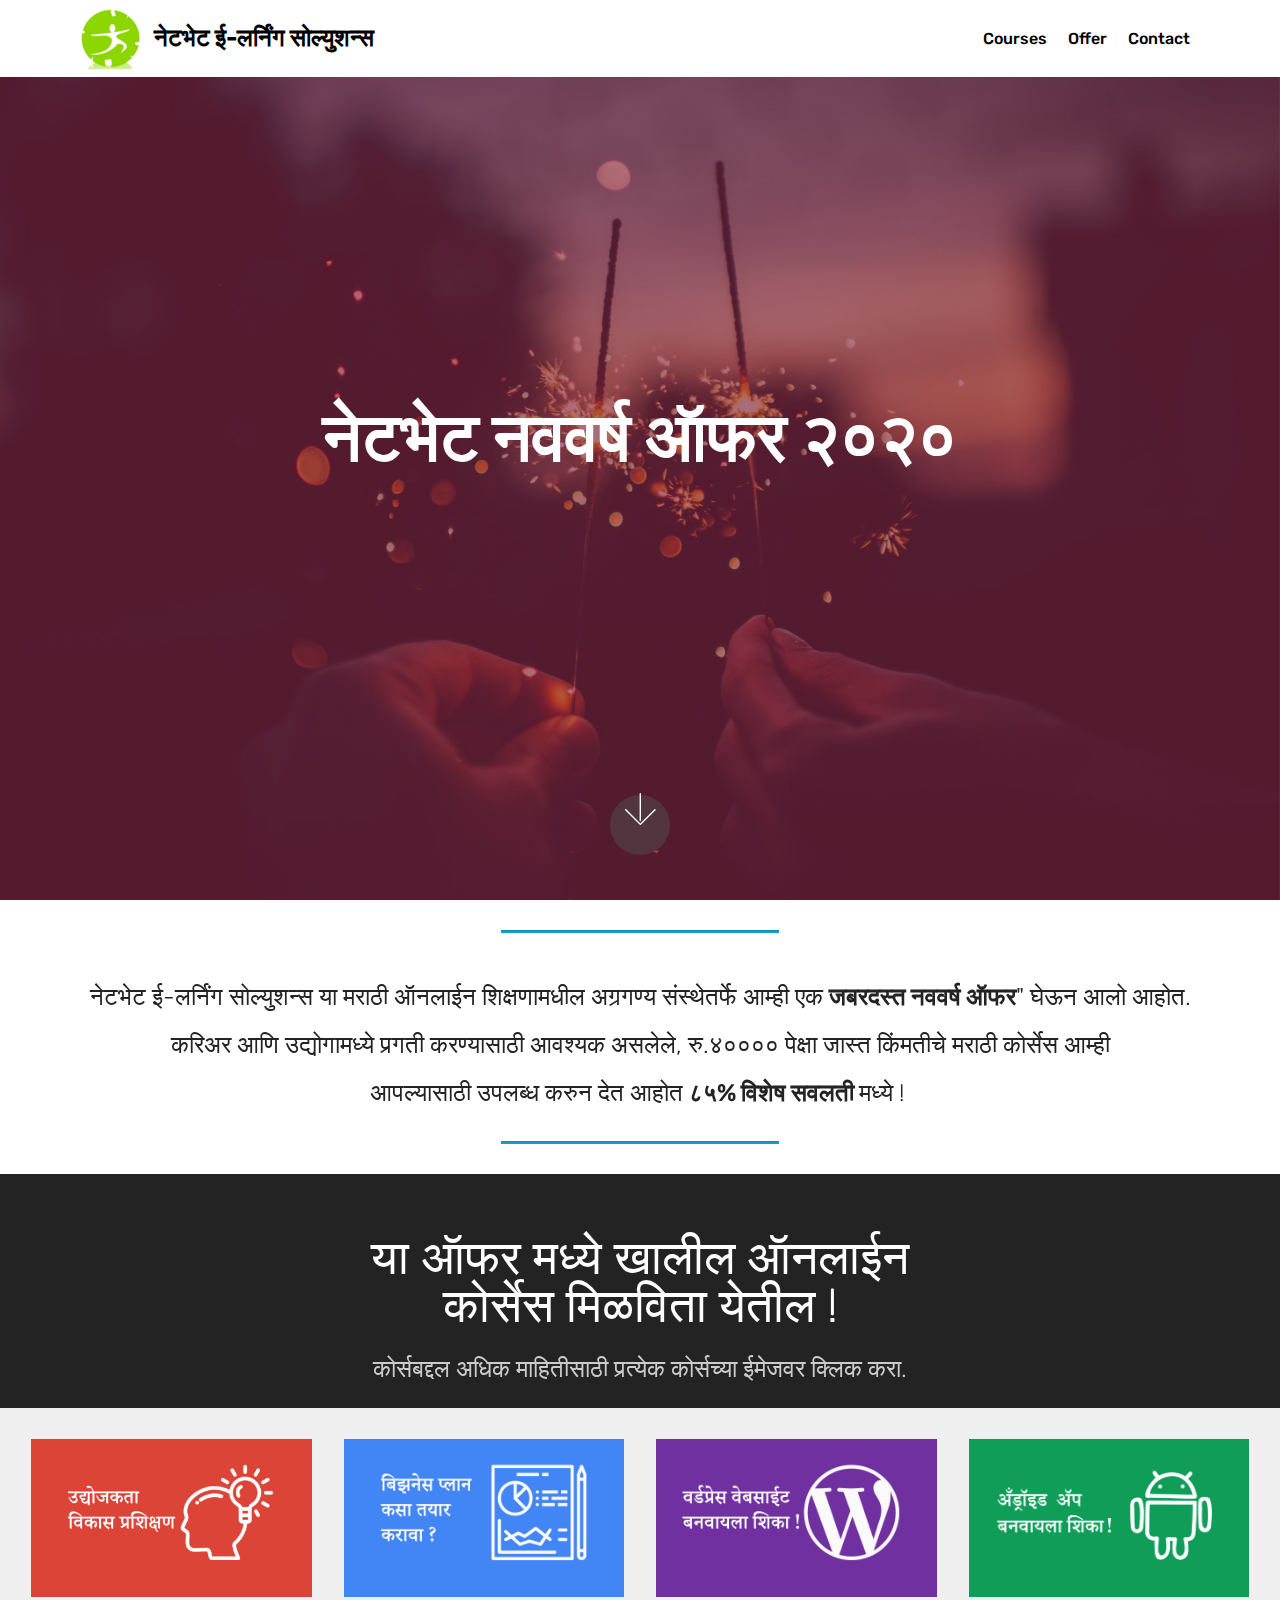
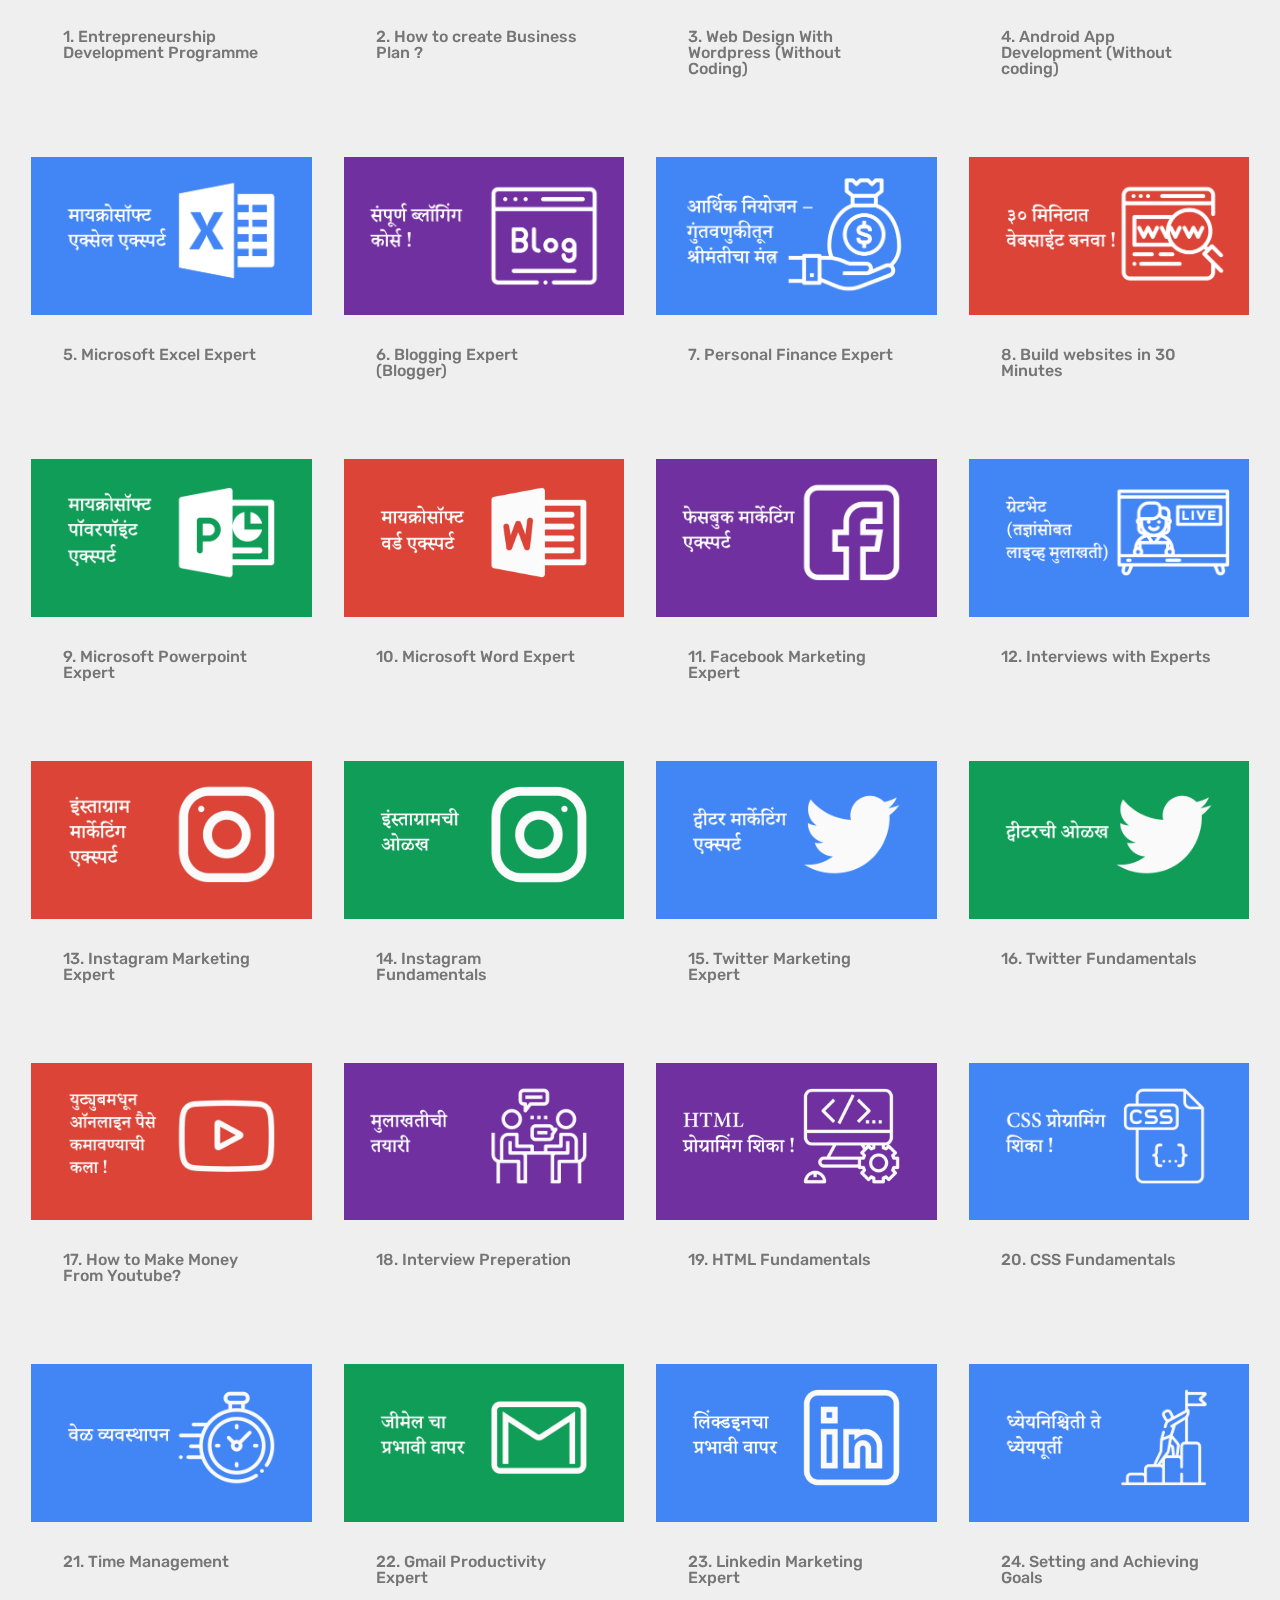
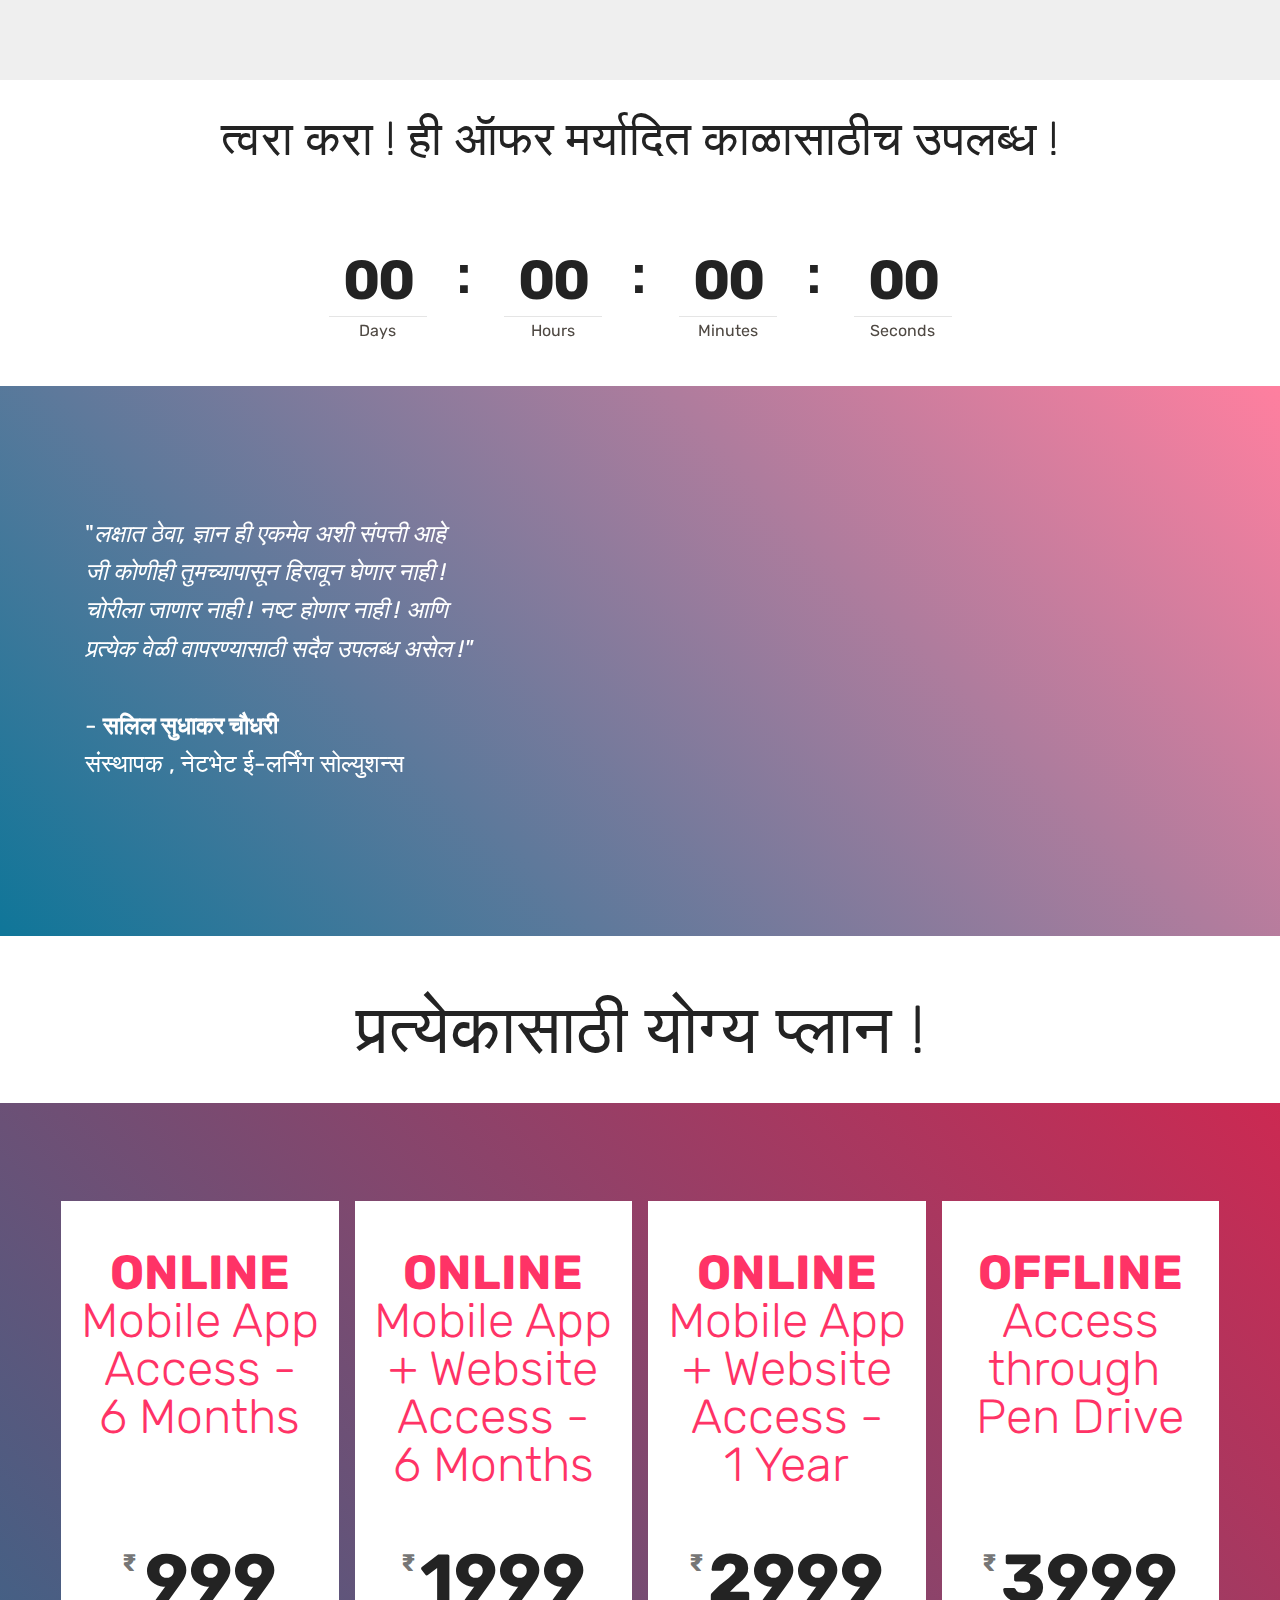
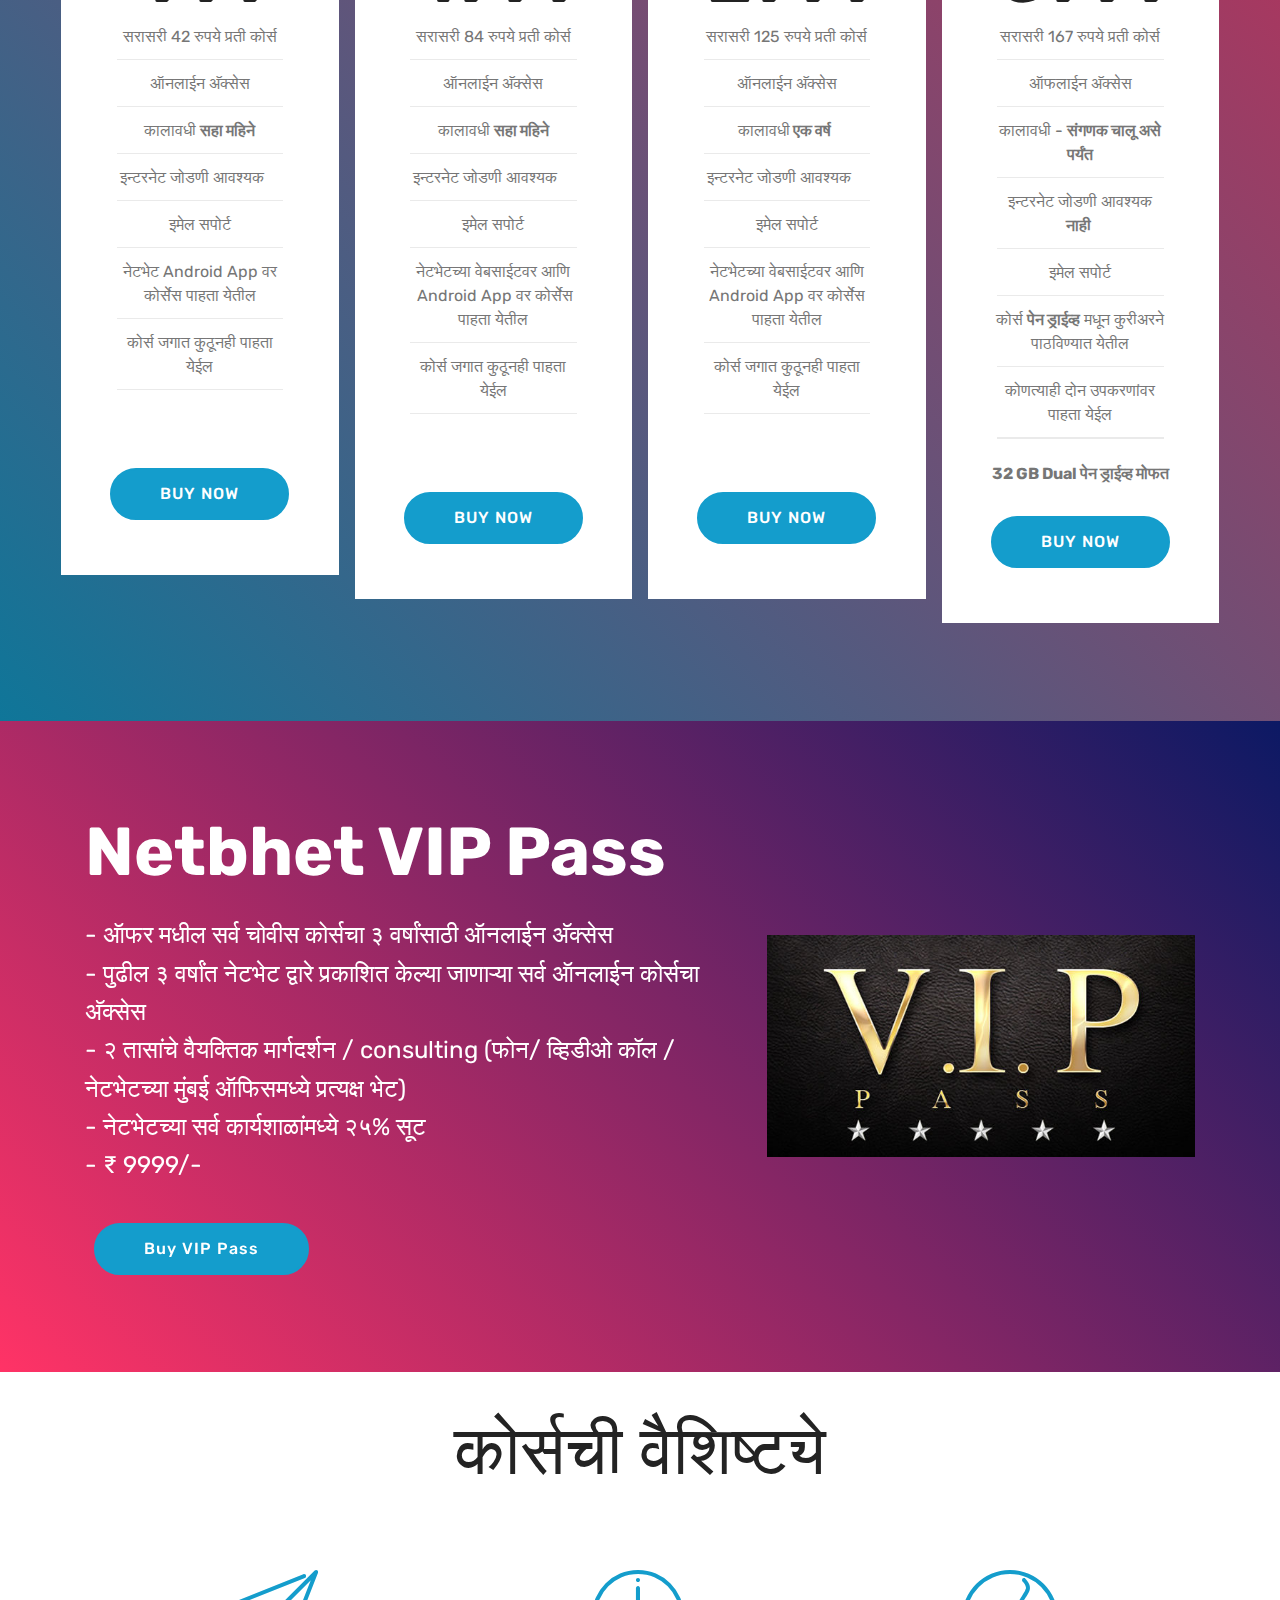
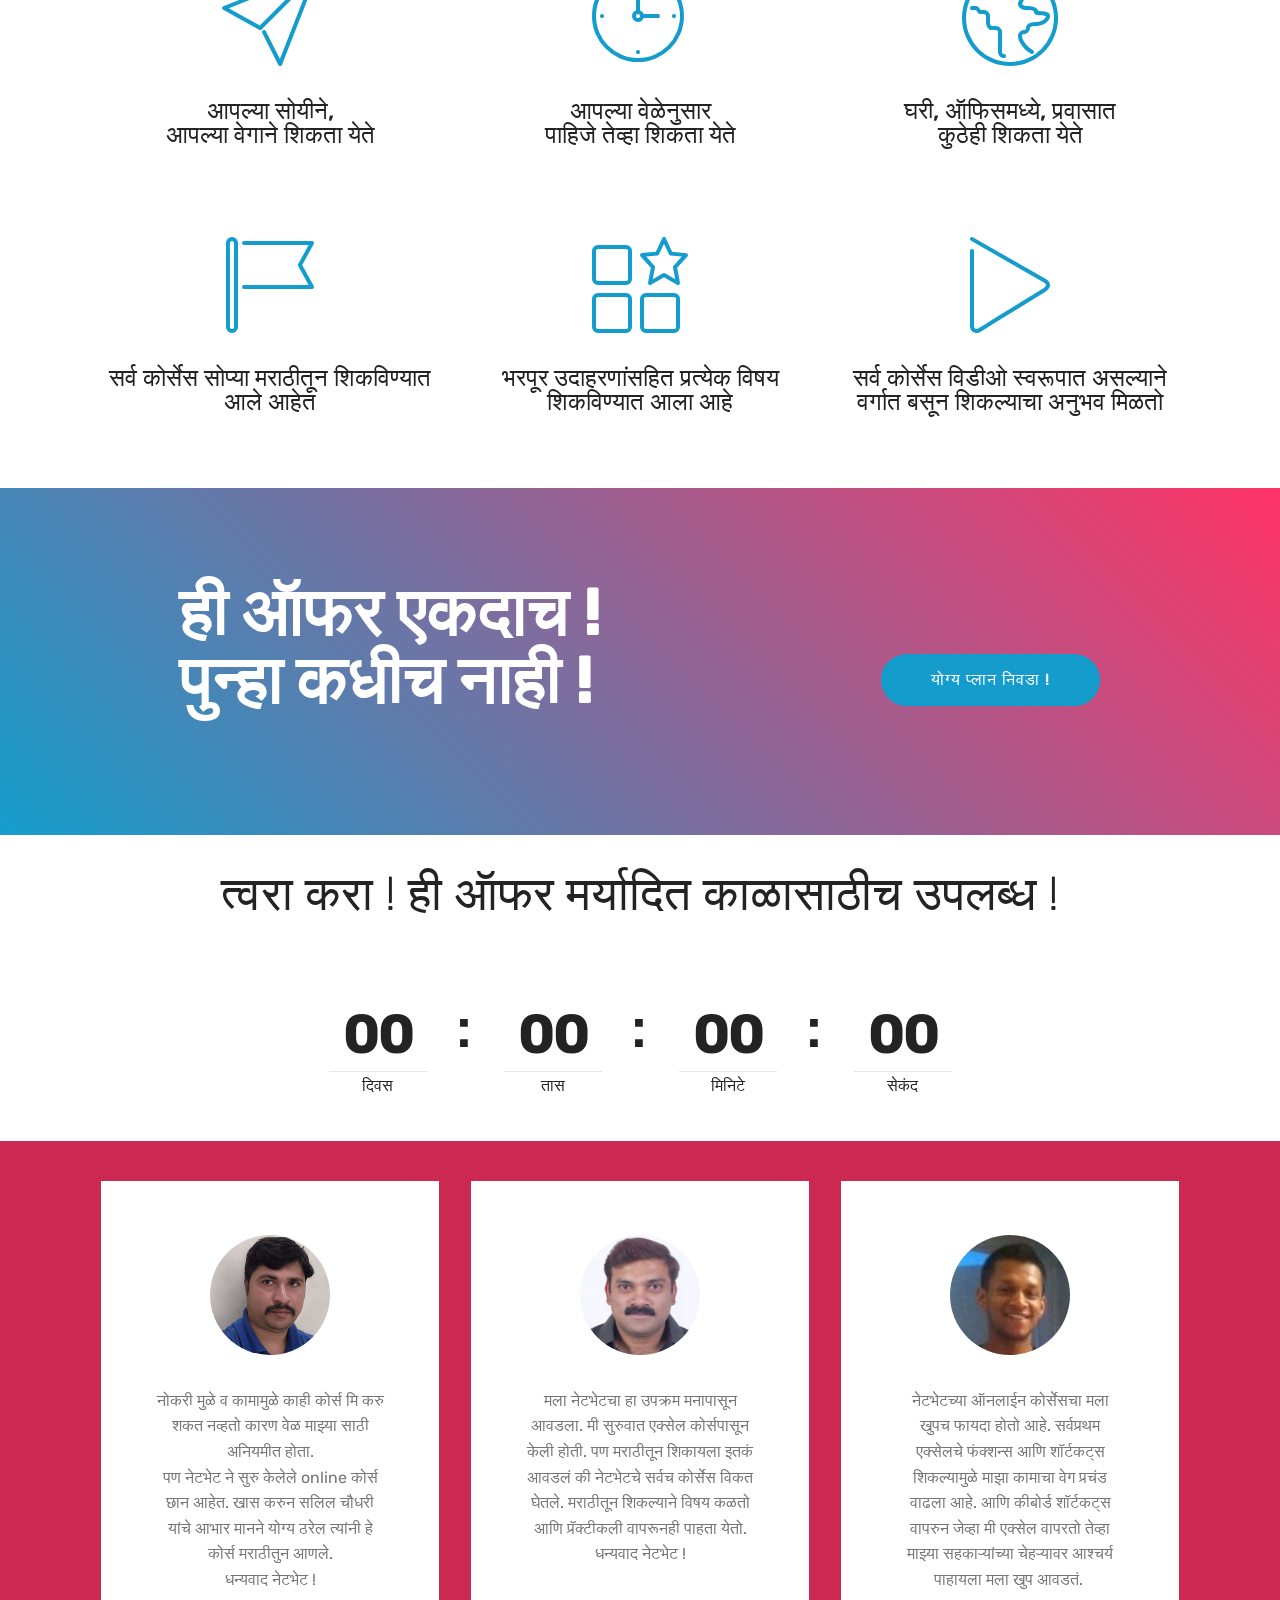
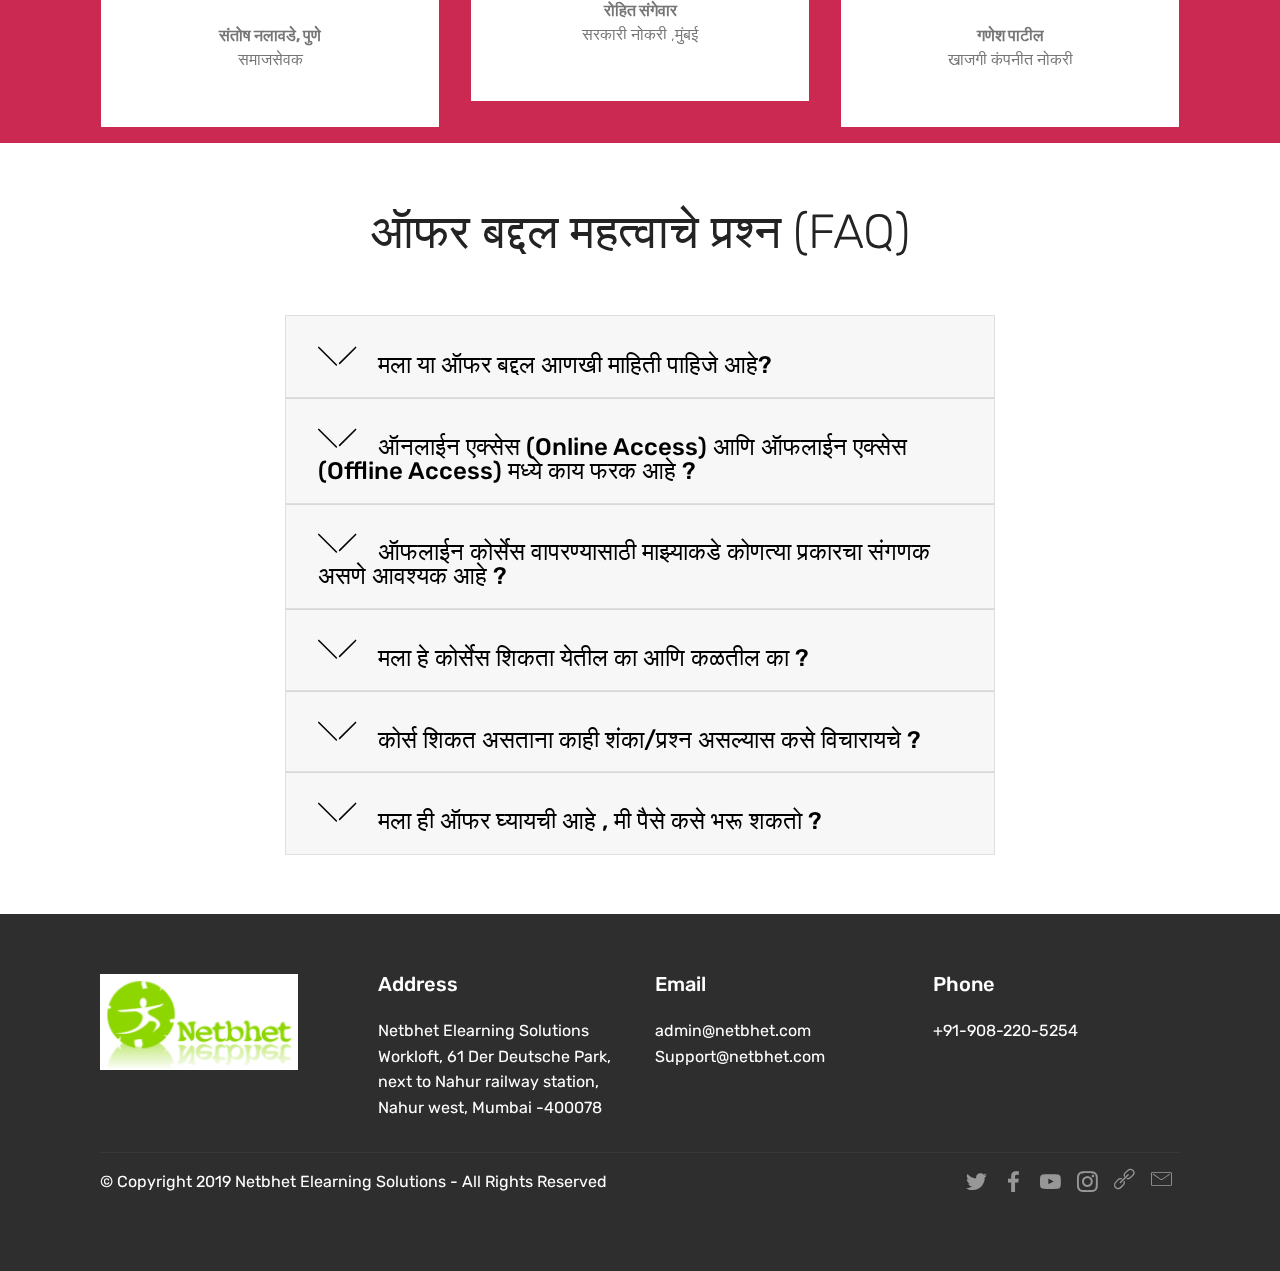
==== commit 74f3b4d6: "create github pages" ====
--- a/index.html
+++ b/index.html
@@ -59,16 +59,16 @@
     </nav>
 </section>
 
-<section class="engine"><a href="https://mobirise.info/z">best css templates</a></section><section class="header9 cid-rsZpF8O4DL mbr-fullscreen mbr-parallax-background" id="header9-2">
-
-    
-
-    <div class="mbr-overlay" style="opacity: 0.4; background-color: rgb(7, 59, 76);">
+<section class="engine"><a href="https://mobirise.info/b">create your own website</a></section><section class="header9 cid-rsZpF8O4DL mbr-fullscreen mbr-parallax-background" id="header9-2">
+
+    
+
+    <div class="mbr-overlay" style="opacity: 0.6; background-color: rgb(127, 25, 51);">
     </div>
 
     <div class="container">
         <div class="media-container-column mbr-white col-lg-8 col-md-10 m-auto">
-            <h1 class="mbr-section-title align-left mbr-bold pb-3 mbr-fonts-style display-1">नेटभेट गणेशोत्सव ऑफर २०१९</h1>
+            <h1 class="mbr-section-title align-left mbr-bold pb-3 mbr-fonts-style display-1">नेटभेट नववर्ष ऑफर २०२०</h1>
             
             
             
@@ -89,7 +89,7 @@
     <div class="container">
         <div class="inner-container" style="width: 100%;">
             <hr class="line" style="width: 25%;">
-            <div class="section-text align-center mbr-fonts-style display-2"><span style="font-size: 1.5rem;">नेटभेट ई-लर्निंग सोल्युशन्स या मराठी ऑनलाईन शिक्षणामधील  अग्रगण्य संस्थेतर्फे आम्ही एक <strong>जबरदस्त गणेशोत्सव ऑफर</strong>" घेऊन&nbsp;</span><span style="font-size: 1.5rem;">आलो आहोत. करिअर आणि उद्योगामध्ये प्रगती करण्यासाठी आवश्यक&nbsp;</span><span style="font-size: 1.5rem;">असलेले, रु.४०००० पेक्षा जास्त किंमतीचे मराठी कोर्सेस आम्ही आपल्यासाठी&nbsp;</span><span style="font-size: 1.5rem;">उपलब्ध करुन देत आहोत <strong>८५% विशेष सवलती </strong>मध्ये !&nbsp;</span></div>
+            <div class="section-text align-center mbr-fonts-style display-2"><span style="font-size: 1.5rem;">नेटभेट ई-लर्निंग सोल्युशन्स या मराठी ऑनलाईन शिक्षणामधील  अग्रगण्य संस्थेतर्फे आम्ही एक <strong>जबरदस्त नववर्ष ऑफर</strong>" घेऊन&nbsp;</span><span style="font-size: 1.5rem;">आलो आहोत. करिअर आणि उद्योगामध्ये प्रगती करण्यासाठी आवश्यक&nbsp;</span><span style="font-size: 1.5rem;">असलेले, रु.४०००० पेक्षा जास्त किंमतीचे मराठी कोर्सेस आम्ही आपल्यासाठी&nbsp;</span><span style="font-size: 1.5rem;">उपलब्ध करुन देत आहोत <strong>८५% विशेष सवलती </strong>मध्ये !&nbsp;</span></div>
             <hr class="line" style="width: 25%;">
         </div>
         </div>
@@ -156,7 +156,7 @@
             <div class="card p-3 col-12 col-md-6 col-lg-3">
                 <div class="card-wrapper">
                     <div class="card-img">
-                        <a href="https://learn.netbhet.com/learn/excel"><img src="assets/images/android-course-588x331.png" alt="Mobirise" title=""></a>
+                        <a href="https://learn.netbhet.com/learn/Android-App-Development-in-marathi?" target="_blank"><img src="assets/images/android-course-588x331.png" alt="Mobirise" title=""></a>
                     </div>
                     <div class="card-box">
                         <h4 class="card-title pb-3 mbr-fonts-style display-7">4. Android App Development (Without coding)</h4>
@@ -180,7 +180,7 @@
             <div class="card p-3 col-12 col-md-6 col-lg-3">
                 <div class="card-wrapper">
                     <div class="card-img">
-                        <img src="assets/images/slide1-588x331.png" alt="Mobirise" title="">
+                        <a href="https://learn.netbhet.com/learn/excel" target="_blank"><img src="assets/images/slide1-588x331.png" alt="Mobirise" title=""></a>
                     </div>
                     <div class="card-box">
                         <h4 class="card-title pb-3 mbr-fonts-style display-7">
@@ -488,7 +488,7 @@
         <div class="hoursCountdown" title="Hours"></div> 
         <div class="minutesCountdown" title="Minutes"></div> 
         <div class="secondsCountdown" title="Seconds"></div>
-        <div class="countdown pt-5 mt-2" data-due-date="2019/09/12"> 
+        <div class="countdown pt-5 mt-2" data-due-date="2020/01/05"> 
         </div>
     </div>
 </section>
@@ -542,19 +542,18 @@
 
             <div class="plan col-12 mx-2 my-2 justify-content-center col-lg-3">
                 <div class="plan-header text-center pt-5">
-                    <h3 class="plan-title mbr-fonts-style display-2">ONLINE Access - <br>Any 5 Courses<br><br><br></h3>
+                    <h3 class="plan-title mbr-fonts-style display-2"><strong>ONLINE</strong><br>Mobile App Access - <br>6 Months<br><br><br></h3>
                     <div class="plan-price">
                         <span class="price-value mbr-fonts-style display-5">₹&nbsp;</span>
-                        <span class="price-figure mbr-fonts-style display-1">2499</span>
+                        <span class="price-figure mbr-fonts-style display-1">999<br></span>
                         <small class="price-term mbr-fonts-style display-7"></small>
                     </div>
                 </div>
                 <div class="plan-body pb-5">
                     <div class="plan-list align-center">
                         <ul class="list-group list-group-flush mbr-fonts-style display-7">
-                            <li class="list-group-item">सरासरी ५०० रुपये प्रती कोर्स</li><li class="list-group-item">ऑनलाईन अ‍ॅक्सेस</li><li class="list-group-item">कालावधी <strong>एक वर्ष</strong></li><li class="list-group-item">कोणतेही <strong>पाच</strong>  कोर्सेस निवडा</li><li class="list-group-item">इन्टरनेट जोडणी आवश्यक &nbsp; &nbsp;</li><li class="list-group-item">इमेल सपोर्ट
-</li><li class="list-group-item">वेबसाईटवर कोर्स पाहता येईल
-</li><li class="list-group-item">कोर्स जगात कुठूनही पाहता येईल</li><li class="list-group-item"><br></li>
+                            <li class="list-group-item"><span style="font-size: 1rem;">सरासरी 42 रुपये प्रती कोर्स</span><br></li><li class="list-group-item"><span style="font-size: 1rem;">ऑनलाईन अ‍ॅक्सेस</span><br></li><li class="list-group-item">कालावधी <strong>सहा महिने</strong></li><li class="list-group-item">इन्टरनेट जोडणी आवश्यक &nbsp; &nbsp;</li><li class="list-group-item">इमेल सपोर्ट
+</li><li class="list-group-item">नेटभेट Android App वर कोर्सेस पाहता येतील</li><li class="list-group-item">कोर्स जगात कुठूनही पाहता येईल</li><li class="list-group-item"><br></li>
                         </ul>
                     </div>
                     <div class="mbr-section-btn text-center pt-4"><a href="https://imjo.in/s5Pb2N" class="btn btn-primary display-4" target="_blank">BUY NOW</a></div>
@@ -563,8 +562,49 @@
 
             <div class="plan col-12 mx-2 my-2 justify-content-center col-lg-3">
                 <div class="plan-header text-center pt-5">
-                    <h3 class="plan-title mbr-fonts-style display-2">ONLINE Access -&nbsp;
-<div>Any 10 Courses</div><br><div><br></div></h3>
+                    <h3 class="plan-title mbr-fonts-style display-2"><strong>ONLINE</strong><br>Mobile App + Website Access - <br>6 Months<br><div><br></div></h3>
+                    <div class="plan-price">
+                        <span class="price-value mbr-fonts-style display-5">
+                            ₹                        </span>
+                        <span class="price-figure mbr-fonts-style display-1">1999</span>
+                        <small class="price-term mbr-fonts-style display-7"></small>
+                    </div>
+                </div>
+                <div class="plan-body pb-5">
+                    <div class="plan-list align-center">
+                        <ul class="list-group list-group-flush mbr-fonts-style display-7">
+                            <li class="list-group-item"><span style="font-size: 1rem;">सरासरी 84 रुपये प्रती कोर्स</span></li><li class="list-group-item"><span style="font-size: 1rem;">ऑनलाईन अ‍ॅक्सेस</span><br></li><li class="list-group-item">कालावधी <strong>सहा महिने</strong></li><li class="list-group-item">इन्टरनेट जोडणी आवश्यक &nbsp; &nbsp;</li><li class="list-group-item">इमेल सपोर्ट
+</li><li class="list-group-item">नेटभेटच्या वेबसाईटवर आणि &nbsp;Android App वर कोर्सेस पाहता येतील</li><li class="list-group-item">कोर्स जगात कुठूनही पाहता येईल</li><li class="list-group-item"><br></li>
+                        </ul>
+                    </div>
+                    <div class="mbr-section-btn text-center pt-4"><a href="https://imjo.in/4CXkDu" class="btn btn-primary display-4" target="_blank">BUY NOW</a></div>
+                </div>
+            </div>
+
+            <div class="plan col-12 mx-2 my-2 justify-content-center col-lg-3">
+                <div class="plan-header text-center pt-5">
+                    <h3 class="plan-title mbr-fonts-style display-2"><strong>ONLINE</strong><br>Mobile App + Website Access - <br>1 Year<br><div><br></div></h3>
+                    <div class="plan-price">
+                        <span class="price-value mbr-fonts-style display-5">
+                            ₹                        </span>
+                        <span class="price-figure mbr-fonts-style display-1">2999</span>
+                        <small class="price-term mbr-fonts-style display-7"></small>
+                    </div>
+                </div>
+                <div class="plan-body pb-5">
+                    <div class="plan-list align-center">
+                        <ul class="list-group list-group-flush mbr-fonts-style display-7">
+                            <li class="list-group-item">सरासरी 125 रुपये प्रती कोर्स</li><li class="list-group-item">ऑनलाईन अ‍ॅक्सेस</li><li class="list-group-item">कालावधी<strong> एक&nbsp;वर्ष</strong>&nbsp;</li><li class="list-group-item">इन्टरनेट जोडणी आवश्यक &nbsp; &nbsp;</li><li class="list-group-item">इमेल सपोर्ट
+</li><li class="list-group-item">नेटभेटच्या वेबसाईटवर आणि  Android App वर कोर्सेस पाहता येतील</li><li class="list-group-item">कोर्स जगात कुठूनही पाहता येईल</li><li class="list-group-item"><br></li>
+                        </ul>
+                    </div>
+                    <div class="mbr-section-btn text-center pt-4"><a href="https://imjo.in/25Utma" class="btn btn-primary display-4" target="_blank">BUY NOW</a></div>
+                </div>
+            </div>
+
+            <div class="plan col-12 mx-2 my-2 justify-content-center col-lg-3">
+                <div class="plan-header text-center pt-5">
+                    <h3 class="plan-title mbr-fonts-style display-2"><strong>OFFLINE</strong><br>Access through&nbsp;<br>Pen Drive<br><br><div><br></div></h3>
                     <div class="plan-price">
                         <span class="price-value mbr-fonts-style display-5">
                             ₹                        </span>
@@ -575,56 +615,8 @@
                 <div class="plan-body pb-5">
                     <div class="plan-list align-center">
                         <ul class="list-group list-group-flush mbr-fonts-style display-7">
-                            <li class="list-group-item">सरासरी ४०० रुपये प्रती कोर्स</li><li class="list-group-item">ऑनलाईन अ‍ॅक्सेस</li><li class="list-group-item">कालावधी <strong>एक वर्ष</strong>
-</li><li class="list-group-item">कोणतेही <strong>दहा&nbsp;</strong>कोर्सेस निवडा</li><li class="list-group-item">इन्टरनेट जोडणी आवश्यक &nbsp; &nbsp;</li><li class="list-group-item">इमेल सपोर्ट
-</li><li class="list-group-item">वेबसाईटवर कोर्स पाहता येईल
-</li><li class="list-group-item">कोर्स जगात कुठूनही पाहता येईल</li><li class="list-group-item"><br></li>
-                        </ul>
-                    </div>
-                    <div class="mbr-section-btn text-center pt-4"><a href="https://imjo.in/4CXkDu" class="btn btn-primary display-4" target="_blank">BUY NOW</a></div>
-                </div>
-            </div>
-
-            <div class="plan col-12 mx-2 my-2 justify-content-center col-lg-3">
-                <div class="plan-header text-center pt-5">
-                    <h3 class="plan-title mbr-fonts-style display-2">ONLINE Access -&nbsp;
-<div>All 24 Courses</div><br><div><br></div></h3>
-                    <div class="plan-price">
-                        <span class="price-value mbr-fonts-style display-5">
-                            ₹                        </span>
-                        <span class="price-figure mbr-fonts-style display-1">4999</span>
-                        <small class="price-term mbr-fonts-style display-7"></small>
-                    </div>
-                </div>
-                <div class="plan-body pb-5">
-                    <div class="plan-list align-center">
-                        <ul class="list-group list-group-flush mbr-fonts-style display-7">
-                            <li class="list-group-item">सरासरी २०८ रुपये प्रती कोर्स</li><li class="list-group-item">ऑनलाईन अ‍ॅक्सेस</li><li class="list-group-item">कालावधी <strong>दोन वर्ष</strong>&nbsp;</li><li class="list-group-item"><span style="font-size: 1rem;">सर्व </span><strong>चोवीस</strong><span style="font-size: 1rem;"> कोर्सेस</span></li><li class="list-group-item">इन्टरनेट जोडणी आवश्यक &nbsp; &nbsp;</li><li class="list-group-item">इमेल सपोर्ट
-</li><li class="list-group-item">वेबसाईटवर कोर्स पाहता येईल
-</li><li class="list-group-item">कोर्स जगात कुठूनही पाहता येईल</li><li class="list-group-item"><br></li>
-                        </ul>
-                    </div>
-                    <div class="mbr-section-btn text-center pt-4"><a href="https://imjo.in/25Utma" class="btn btn-primary display-4" target="_blank">BUY NOW</a></div>
-                </div>
-            </div>
-
-            <div class="plan col-12 mx-2 my-2 justify-content-center col-lg-3">
-                <div class="plan-header text-center pt-5">
-                    <h3 class="plan-title mbr-fonts-style display-2">OFFLINE<br>Access -&nbsp;
-<div>All 24 Courses</div><br><div><br></div></h3>
-                    <div class="plan-price">
-                        <span class="price-value mbr-fonts-style display-5">
-                            ₹                        </span>
-                        <span class="price-figure mbr-fonts-style display-1">5999</span>
-                        <small class="price-term mbr-fonts-style display-7"></small>
-                    </div>
-                </div>
-                <div class="plan-body pb-5">
-                    <div class="plan-list align-center">
-                        <ul class="list-group list-group-flush mbr-fonts-style display-7">
-                            <li class="list-group-item">सरासरी २५० रुपये प्रती कोर्स</li><li class="list-group-item">ऑफलाईन अ‍ॅक्सेस</li><li class="list-group-item">कालावधी - <strong>संगणक चालू असे पर्यंत</strong></li><li class="list-group-item">सर्व <strong>चोवीस</strong> कोर्सेस&nbsp;</li><li class="list-group-item">इन्टरनेट जोडणी आवश्यक <strong>नाही</strong>&nbsp;</li><li class="list-group-item">इमेल सपोर्ट
-</li><li class="list-group-item">कोर्स <strong>पेन ड्राईव्ह</strong> मधून कुरीअरने पाठविण्यात येईल
-</li><li class="list-group-item">कोणत्याही दोन उपकरणांवर पाहता येईल</li><br><strong>32 GB Dual पेन ड्राईव्ह मोफत</strong>
+                            <li class="list-group-item">सरासरी 167 रुपये प्रती कोर्स</li><li class="list-group-item">ऑफलाईन अ‍ॅक्सेस</li><li class="list-group-item">कालावधी - <strong>संगणक चालू असे पर्यंत</strong></li><li class="list-group-item">इन्टरनेट जोडणी आवश्यक <strong>नाही</strong>&nbsp;</li><li class="list-group-item">इमेल सपोर्ट
+</li><li class="list-group-item">कोर्स <strong>पेन ड्राईव्ह</strong> मधून कुरीअरने पाठविण्यात येतील</li><li class="list-group-item">कोणत्याही दोन उपकरणांवर पाहता येईल</li><br><strong>32 GB Dual पेन ड्राईव्ह मोफत</strong>
                         </ul>
                     </div>
                     <div class="mbr-section-btn text-center pt-4"><a href="https://imjo.in/AWZDjD" class="btn btn-primary display-4" target="_blank">BUY NOW</a></div>
@@ -652,7 +644,7 @@
                 
                 <div class="mbr-section-text mbr-white pb-3 ">
                     <p class="mbr-text mbr-fonts-style display-5">
-                        - ऑफर मधील सर्व चोवीस कोर्सचा ३ वर्षांसाठी ऑनलाईन अ‍ॅक्सेस<br>- पुढील ३ वर्षांत नेटभेट द्वारे प्रकाशित केल्या जाणाऱ्या सर्व&nbsp;ऑनलाईन कोर्सचा अ‍ॅक्सेस<br>- २ तासांचे वैयक्तिक मार्गदर्शन / consulting (फोन/ व्हिडीओ कॉल / नेटभेटच्या मुंबई ऑफिसमध्ये प्रत्यक्ष भेट)&nbsp;<br>- नेटभेटच्या सर्व कार्यशाळांमध्ये २५% सूट<br>-&nbsp;₹ 8999/-</p>
+                        - ऑफर मधील सर्व चोवीस कोर्सचा ३ वर्षांसाठी ऑनलाईन अ‍ॅक्सेस<br>- पुढील ३ वर्षांत नेटभेट द्वारे प्रकाशित केल्या जाणाऱ्या सर्व&nbsp;ऑनलाईन कोर्सचा अ‍ॅक्सेस<br>- २ तासांचे वैयक्तिक मार्गदर्शन / consulting (फोन/ व्हिडीओ कॉल / नेटभेटच्या मुंबई ऑफिसमध्ये प्रत्यक्ष भेट)&nbsp;<br>- नेटभेटच्या सर्व कार्यशाळांमध्ये २५% सूट<br>-&nbsp;₹ 9999/-</p>
                 </div>
                 <div class="mbr-section-btn"><a class="btn btn-md btn-primary display-4" href="https://imjo.in/Fq4CNm" target="_blank">Buy VIP Pass</a></div>
             </div>
@@ -803,7 +795,7 @@
         <div class="hoursCountdown" title="तास"></div> 
         <div class="minutesCountdown" title="मिनिटे"></div> 
         <div class="secondsCountdown" title="सेकंद"></div>
-        <div class="countdown pt-5 mt-2" data-due-date="2019/09/12"> 
+        <div class="countdown pt-5 mt-2" data-due-date="2020/01/05"> 
         </div>
     </div>
 </section>
@@ -925,7 +917,7 @@
                             </div>
                             <div id="collapse2_21" class="panel-collapse noScroll collapse" role="tabpanel" aria-labelledby="headingTwo">
                                 <div class="panel-body p-4">
-                                    <p class="mbr-fonts-style panel-text display-7">ऑनलाईन कोर्सेस हे नेटभेटच्या वेबसाईट मध्ये लॉगइन करून पाहता येतात. ते कोर्स डाउनलोड करता येत नाहीत. पण आपण युट्युब वर व्हिडीओ बघतो तसे बघता येतात. यासाठी इंटरनेट जोडणी असणे आवश्यक असते.
+                                    <p class="mbr-fonts-style panel-text display-7">ऑनलाईन कोर्सेस हे नेटभेटच्या वेबसाईट किंवा Android App मध्ये लॉगइन करून पाहता येतात. ते कोर्स डाउनलोड करता येत नाहीत. पण आपण युट्युब वर व्हिडीओ बघतो तसे बघता येतात. यासाठी इंटरनेट जोडणी असणे आवश्यक असते.
 <br>
 <br>
 <br>ऑफलाईन कोर्सेस मध्ये सर्व कोर्सेसचे व्हीडीओ पेन ड्राईव्ह मध्ये उपलब्ध करुन दिले जातात. हा पेन ड्राईव्ह तुम्हाला कुरीअर ने पाठवला जातो. पेन ड्राईव्ह मधील व्हीडीओ केवळ एकाच कंप्युटरवर पाहता येतात. यासाठी तुम्हाला एक Activation Code दिला जातो. हा Activation Code ज्या कंप्युटरवर वापराल फक्त त्याच एका कंप्युटर वर कोर्सेस पाहाता येतील.येथे कोर्स शिकताना इंटरनेट जोडणीची आवश्यकता नसते. &nbsp;</p>
@@ -981,11 +973,8 @@
                             </div>
                             <div id="collapse6_21" class="panel-collapse noScroll collapse" role="tabpanel" aria-labelledby="headingThree">
                                 <div class="panel-body p-4">
-                                    <p class="mbr-fonts-style panel-text display-7">धन्यवाद. तुम्ही क्रेडीट कार्ड, डेबिट कार्ड, ऑनलाईन वॉलेटस, भीम UPI, ऑनलाईन बँकिंग या प्रकाराने पैसे भरु शकता. तसेच आपण salilchaudhary@okicici वर गुगल पे वापरुन पैसे भरु शकता, कींवा जवळपास असलेल्या ICICI BANK मध्ये रोख पैसे भरु शकता.<br><br>Bank Details -
-<br>Icici bank, ghatkopar branch 
-<br>IFSC code - ICIC0000026 
-<br>Name - Salil Chaudhary 
-<br>Savings Account number 002601515875&nbsp;</p>
+                                    <p class="mbr-fonts-style panel-text display-7">धन्यवाद. तुम्ही क्रेडीट कार्ड, डेबिट कार्ड, ऑनलाईन वॉलेटस, भीम UPI, ऑनलाईन बँकिंग या प्रकाराने पैसे भरु शकता. तसेच आपण salilchaudhary@okicici वर गुगल पे वापरुन पैसे भरु शकता, कींवा जवळपास असलेल्या YES BANK मध्ये रोख पैसे भरु शकता.<br><br>Bank Details -
+<br>Netbhet E learning Solutions LLP<br>Current Account No - 021763300001147<br>IFSC code - YESB0000217<br>Branch - Airoli, Sector 7</p>
                                 </div>
                             </div>
                         </div>
--- a/assets/mobirise/css/mbr-additional.css
+++ b/assets/mobirise/css/mbr-additional.css
@@ -1801,7 +1801,7 @@
   color: #767676 !important;
 }
 .cid-rsZpF8O4DL {
-  background-image: url("../../../assets/images/2s1865p1851120x24h-1000x833.jpg");
+  background-image: url("../../../assets/images/ian-schneider-paykyb-8er8-unsplash-2000x1335.jpg");
 }
 .cid-rsZpF8O4DL h1 {
   color: #616161;
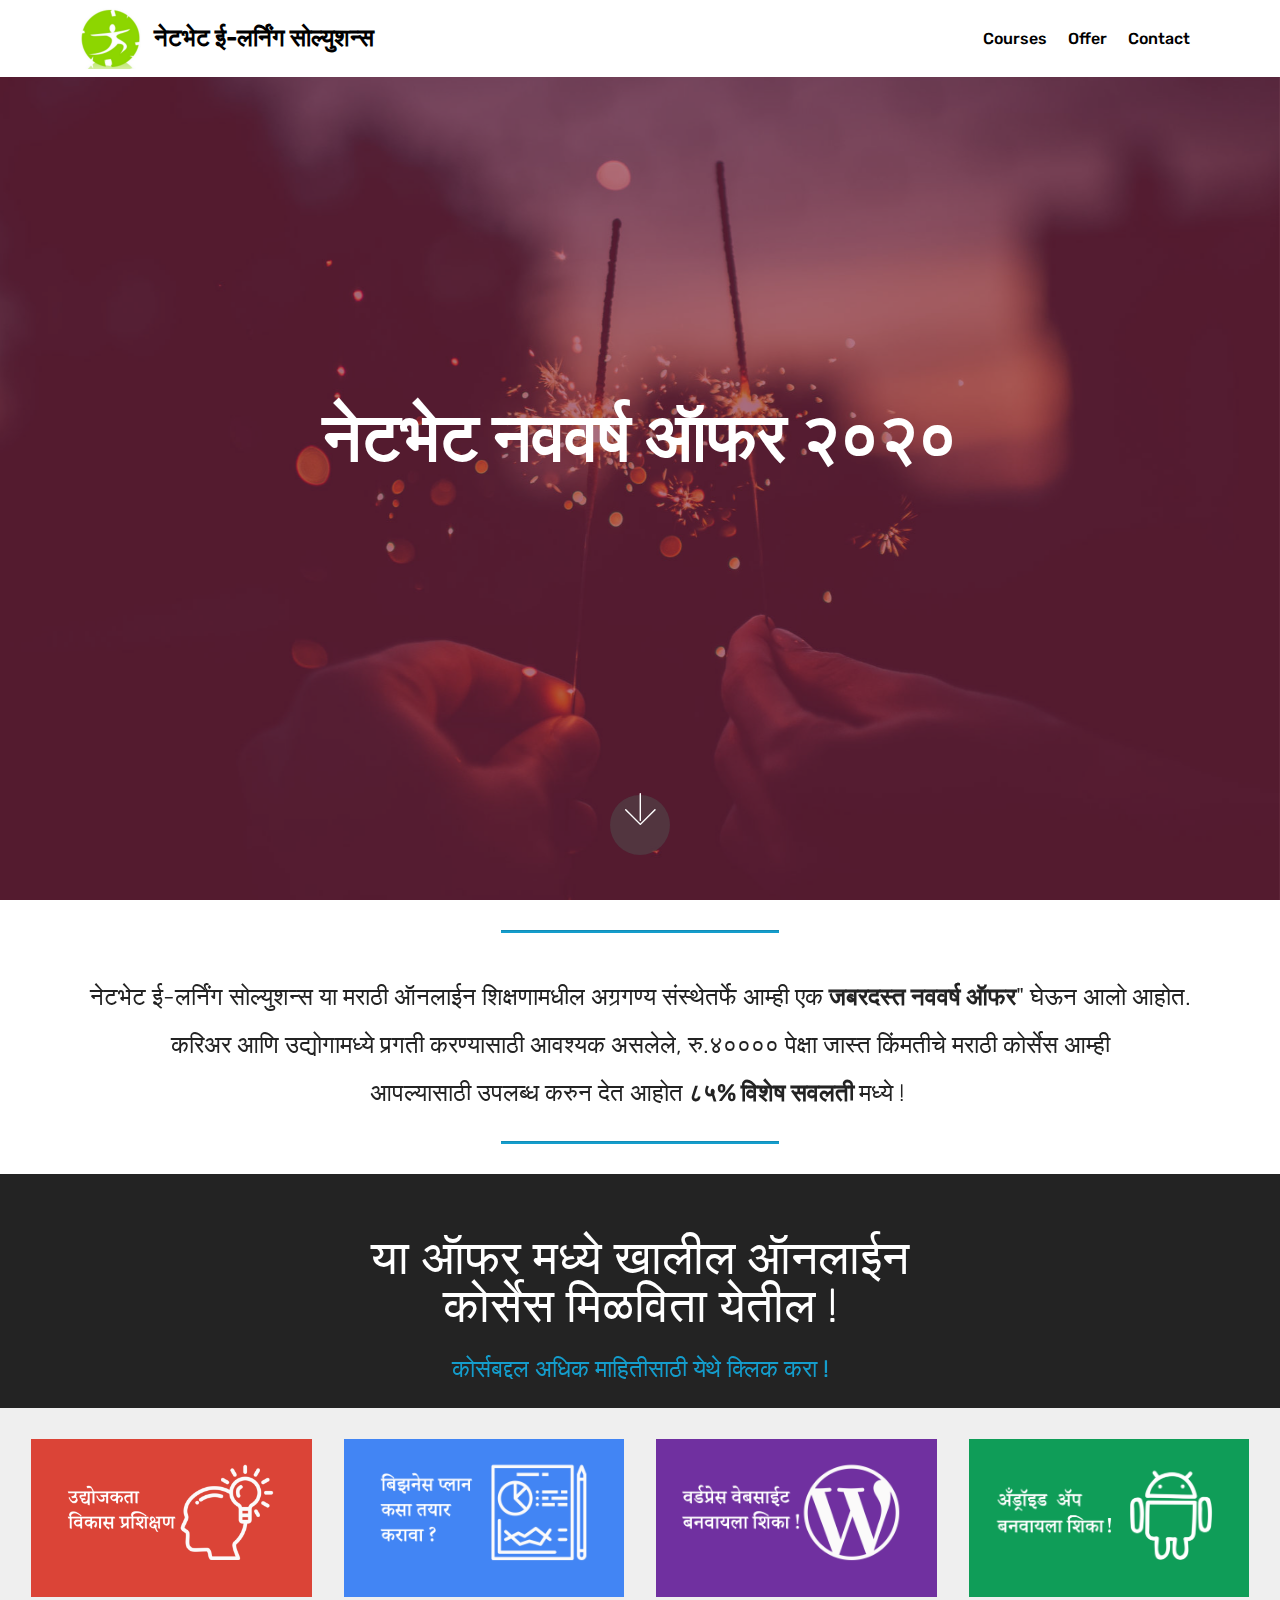
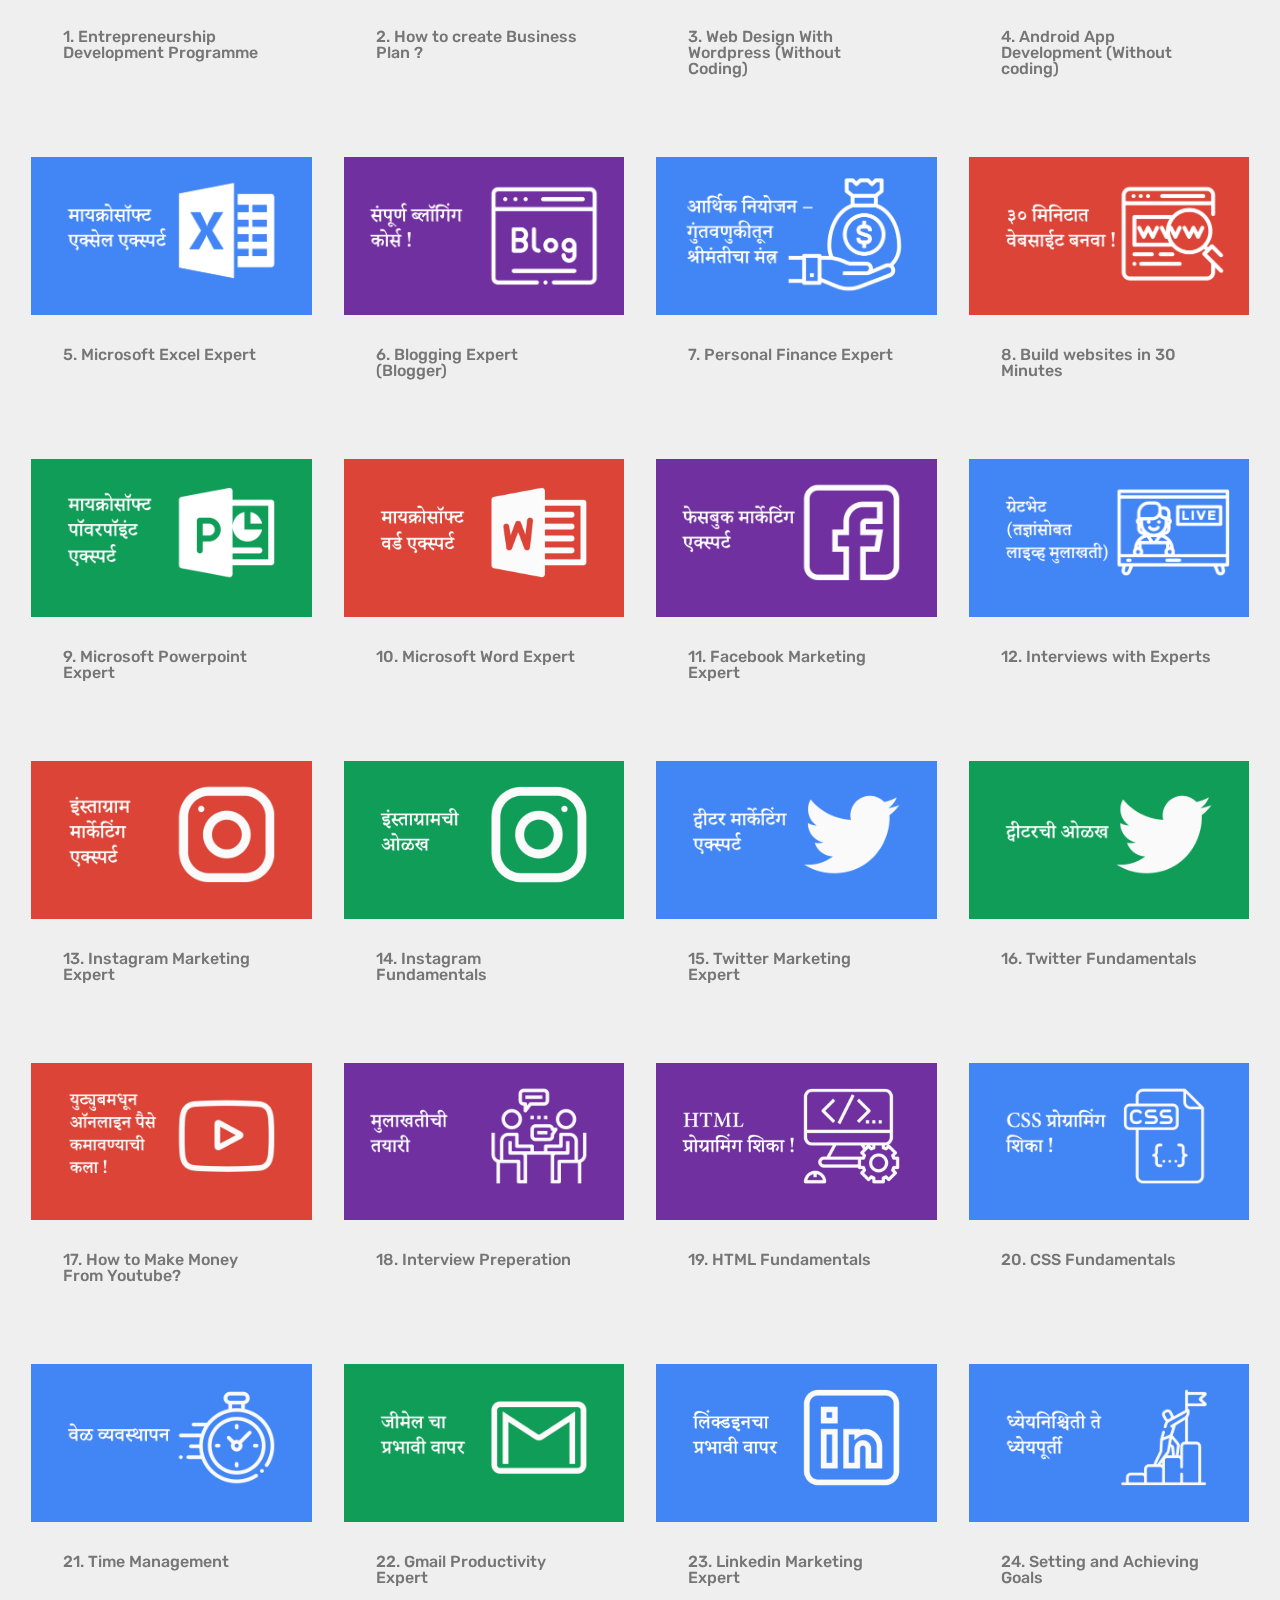
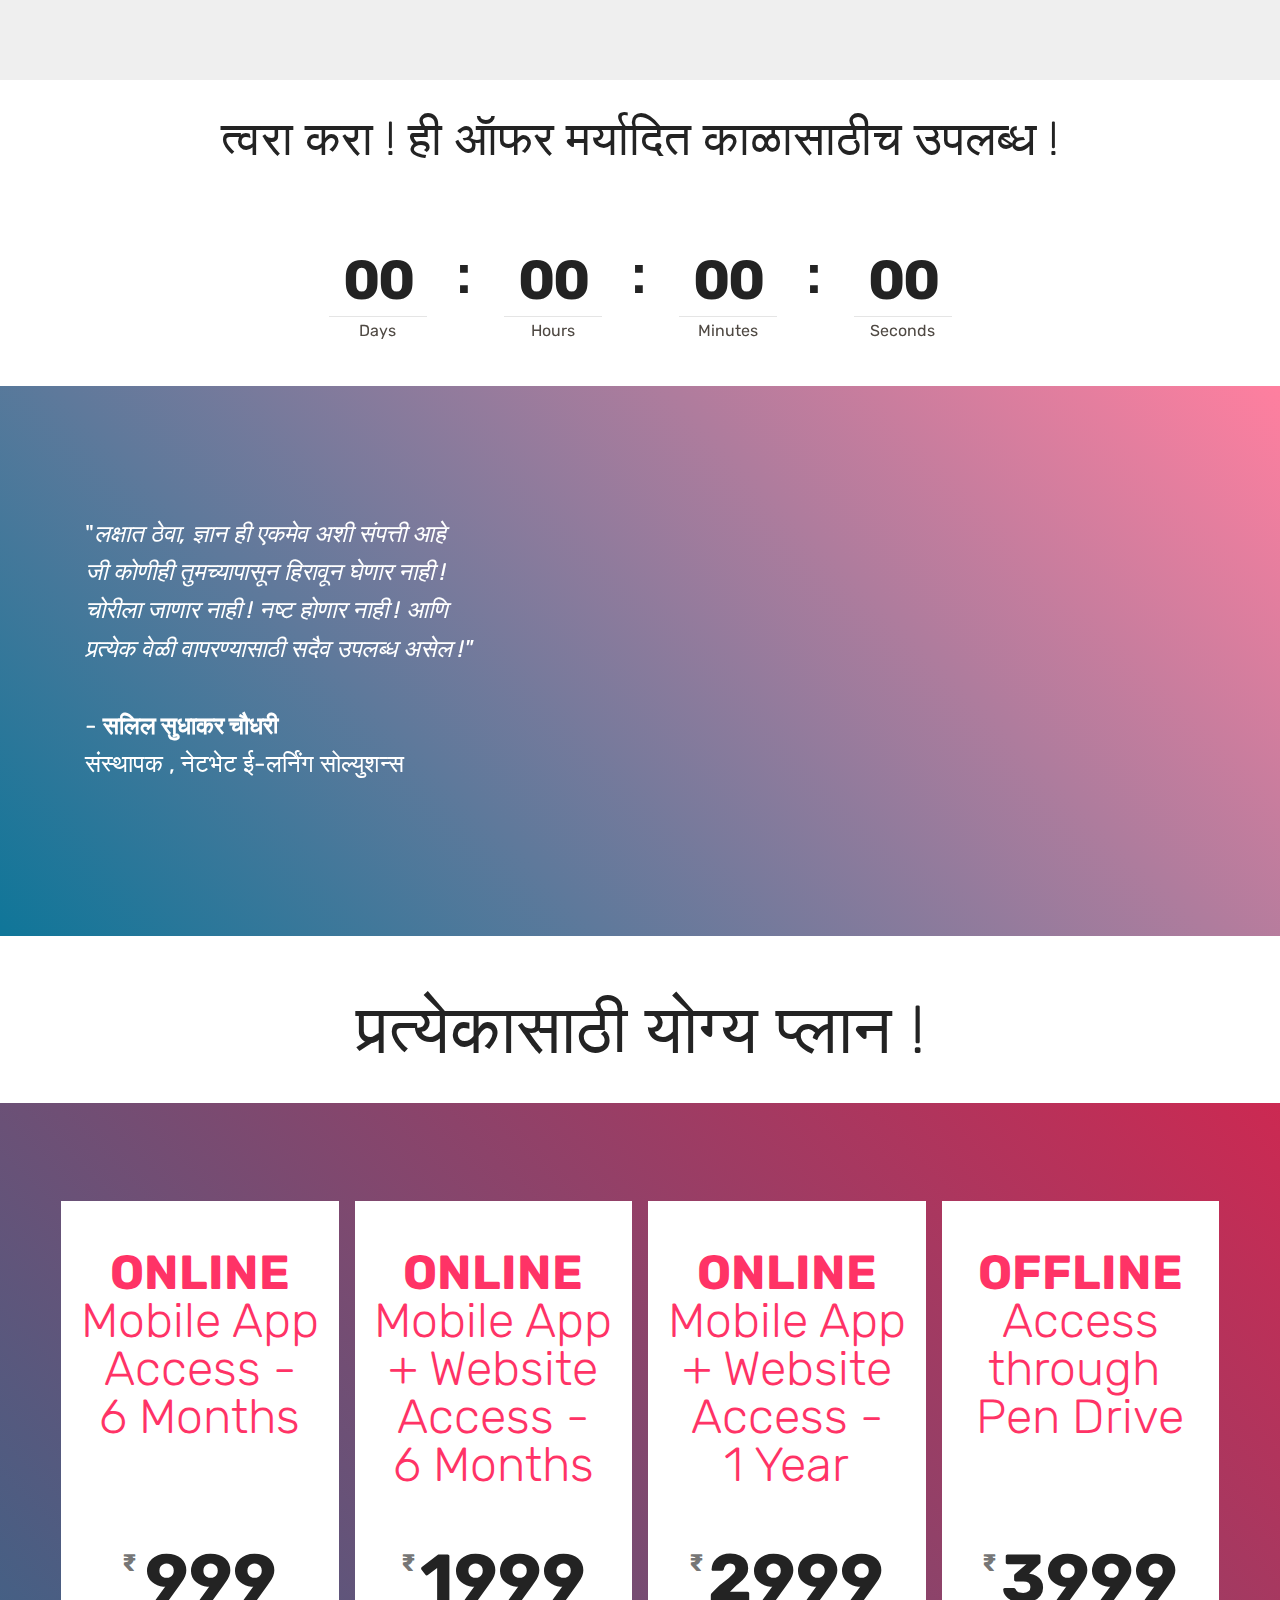
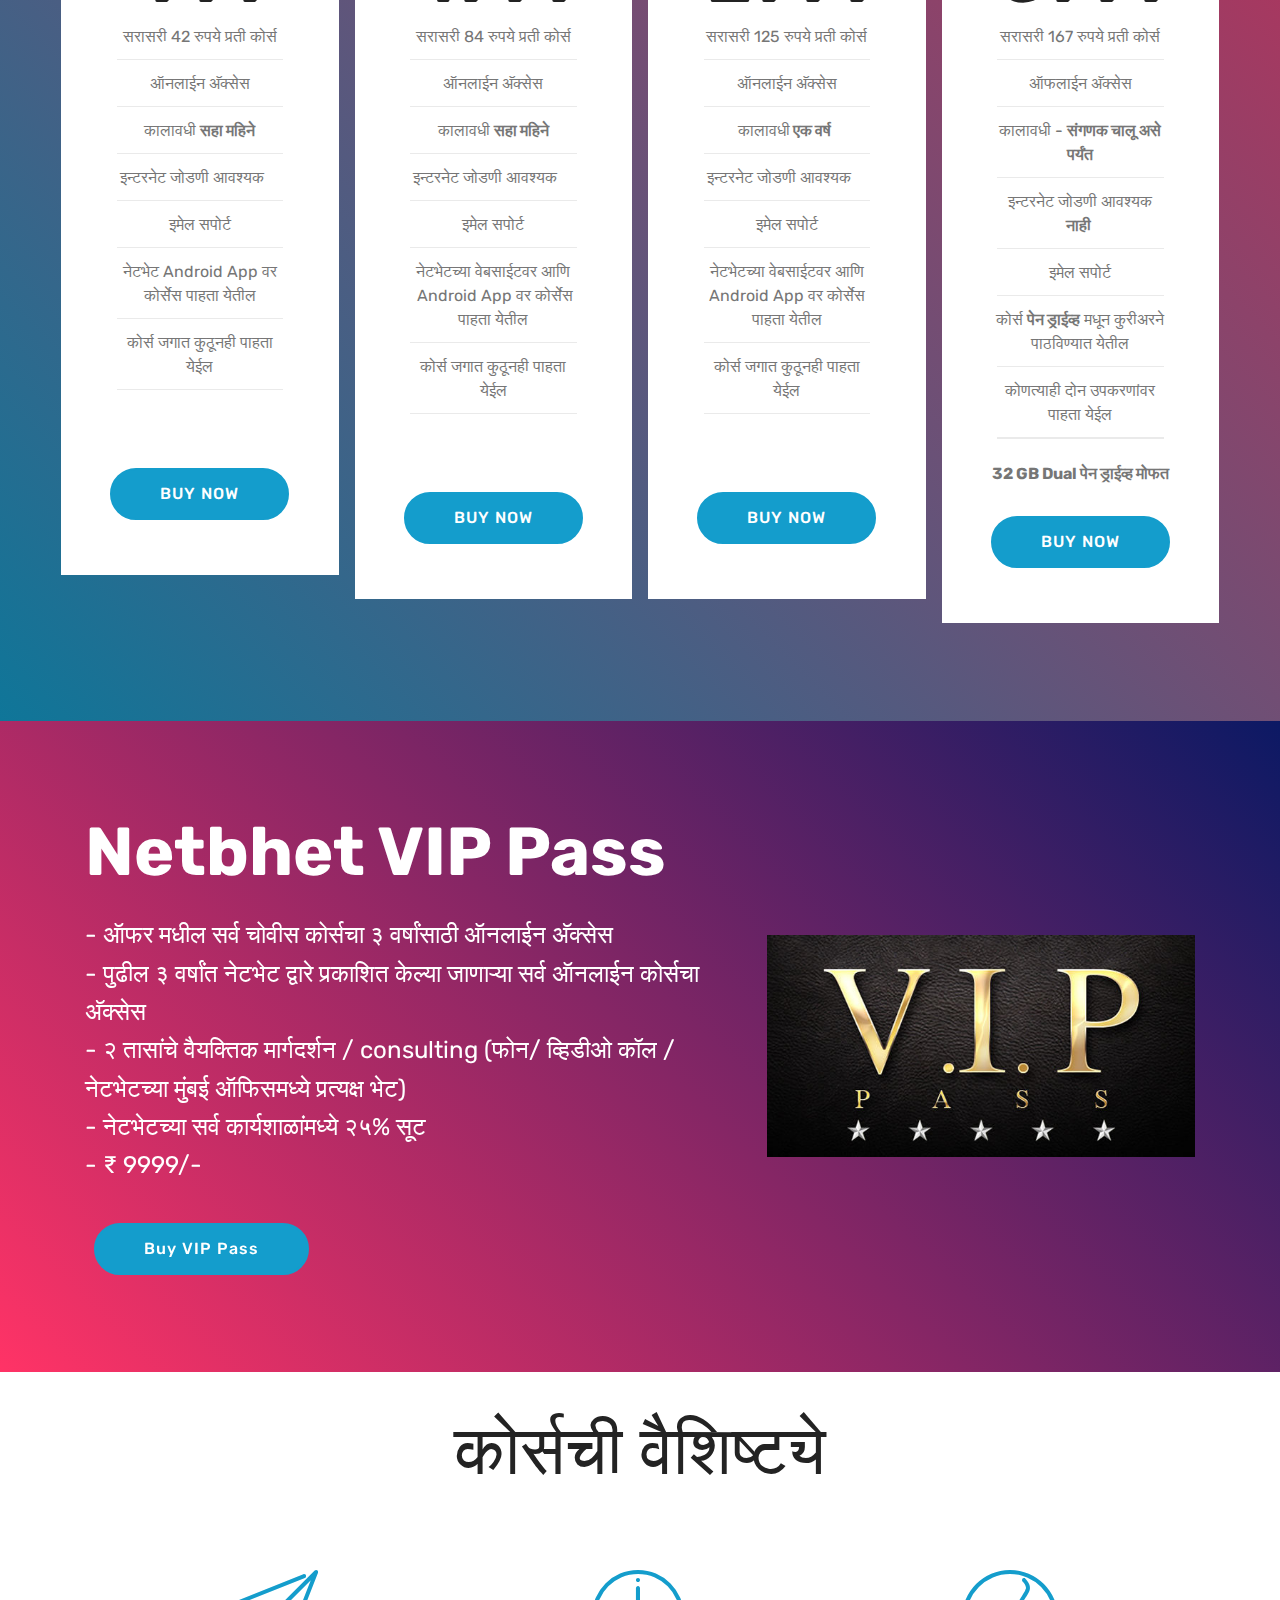
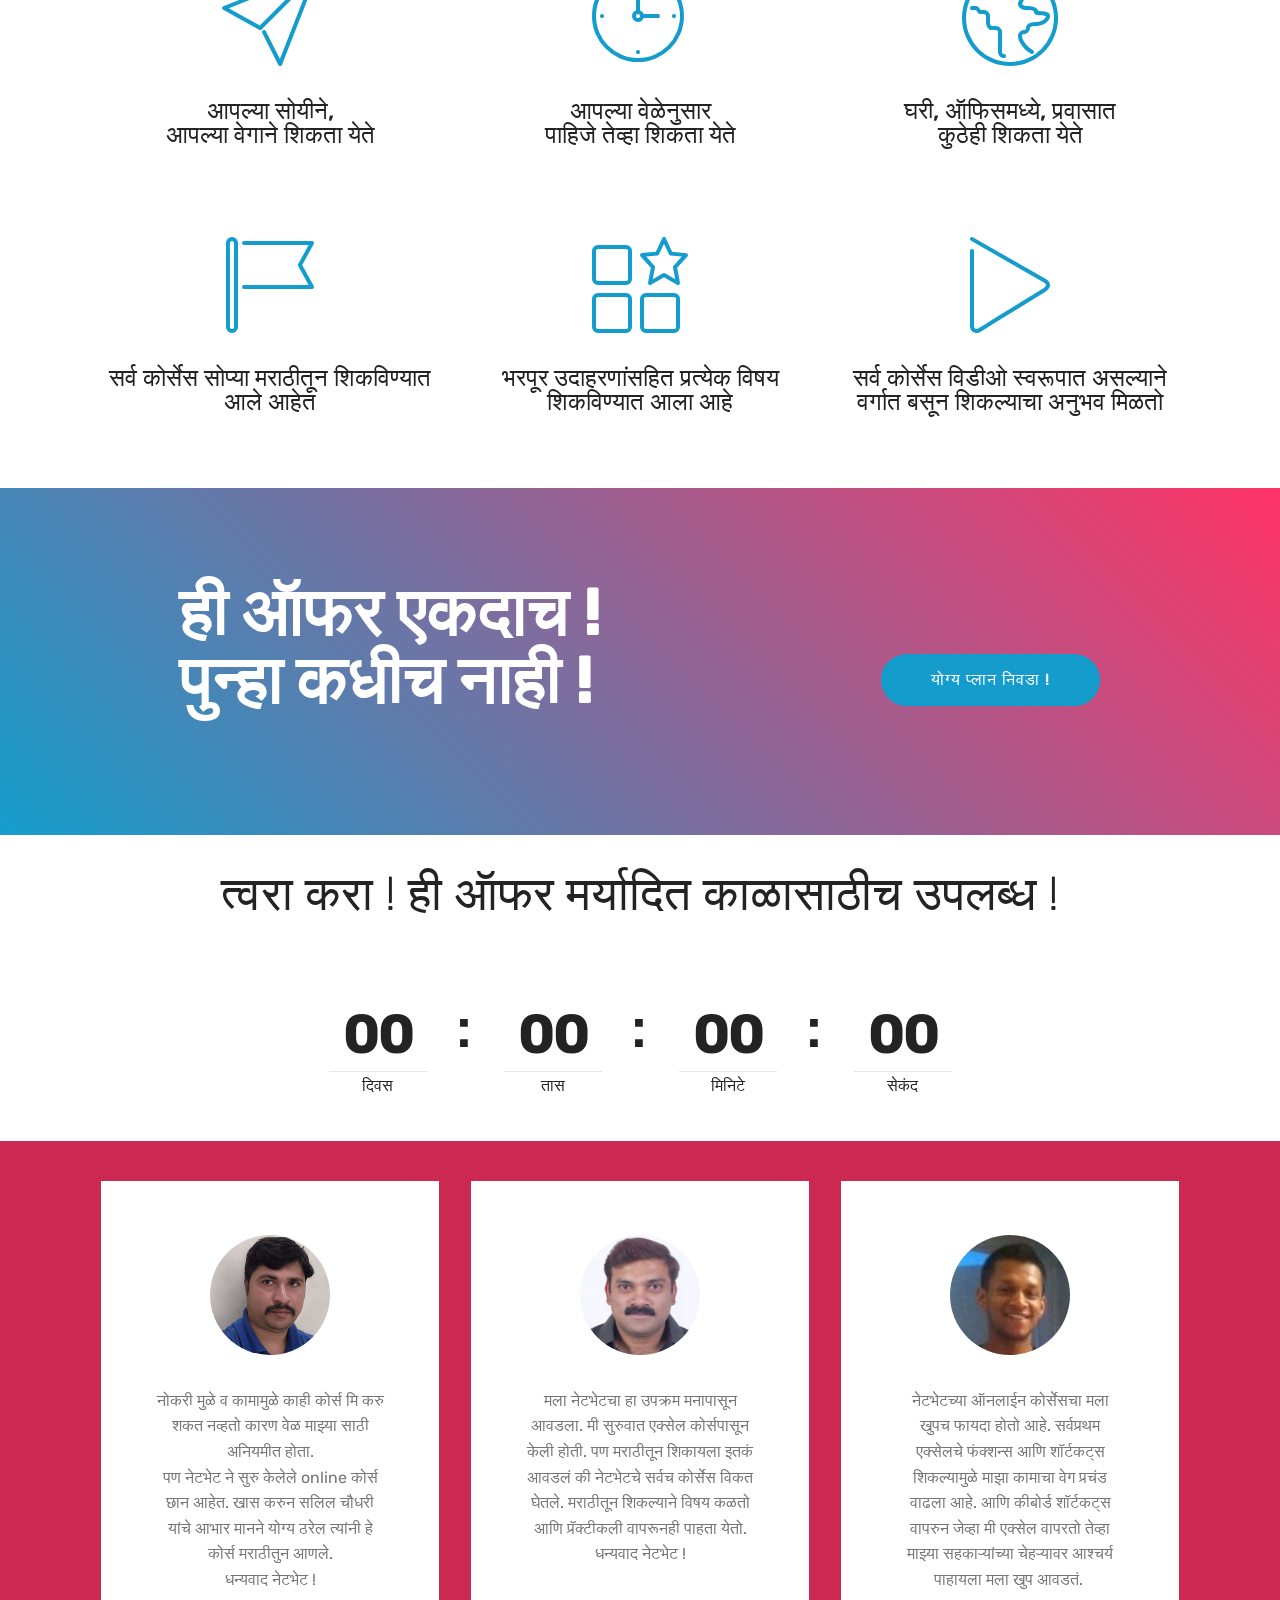
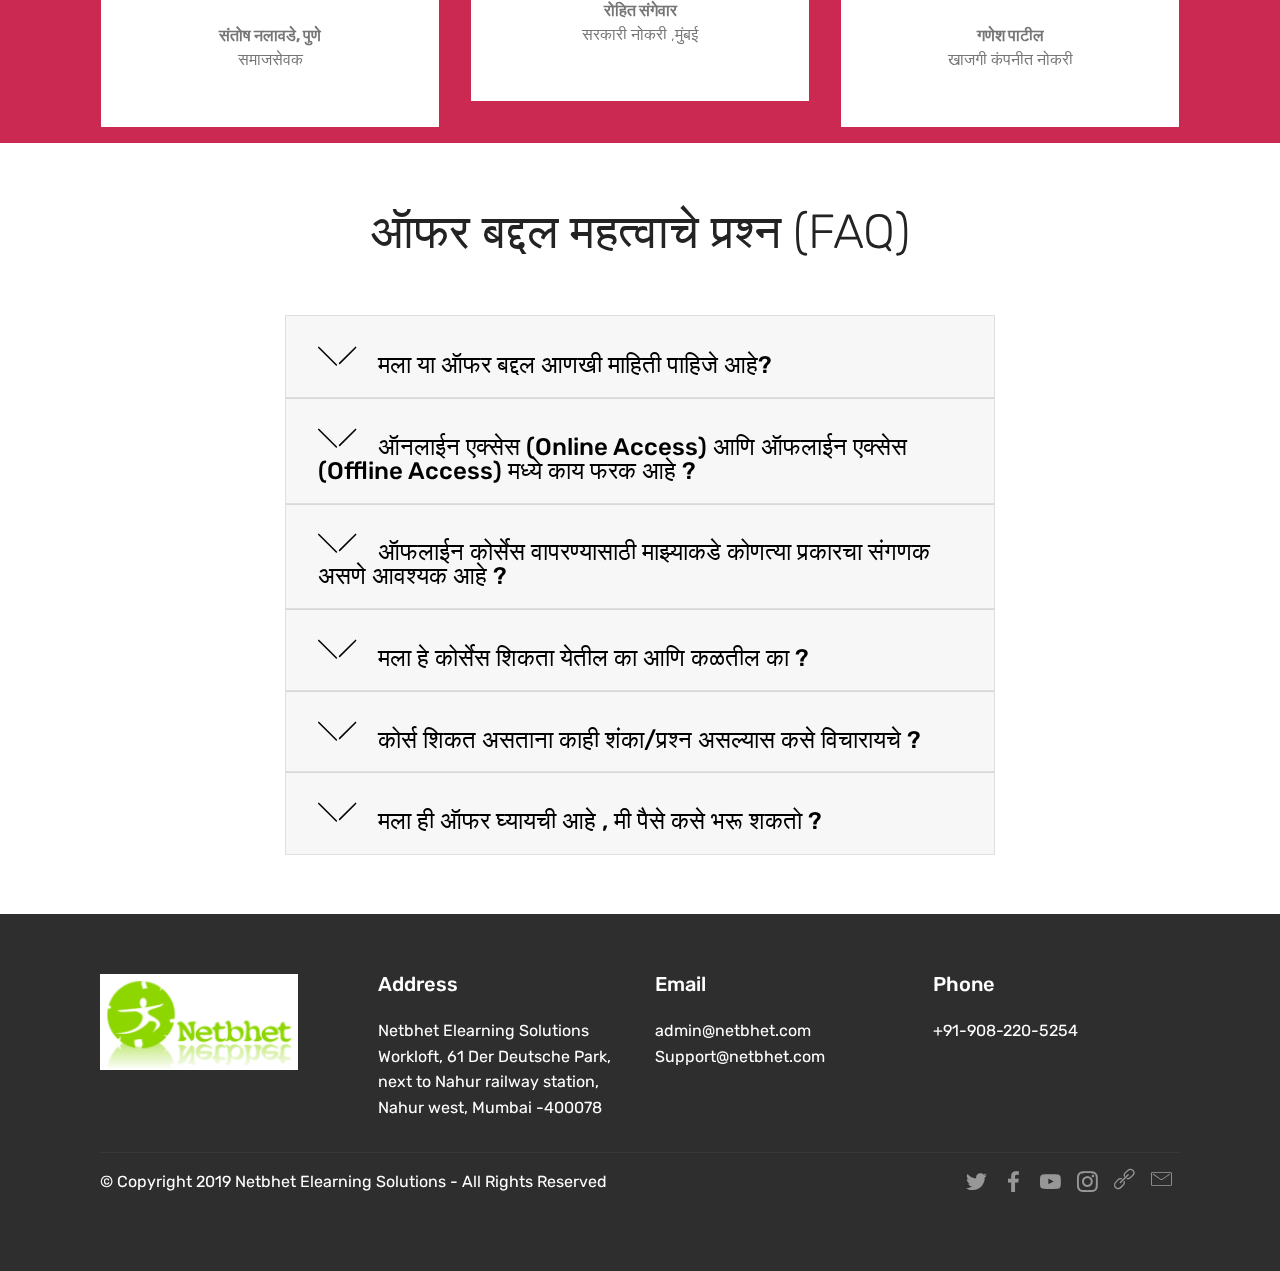
==== commit 87f4241c: "create github pages" ====
--- a/index.html
+++ b/index.html
@@ -59,7 +59,7 @@
     </nav>
 </section>
 
-<section class="engine"><a href="https://mobirise.info/b">create your own website</a></section><section class="header9 cid-rsZpF8O4DL mbr-fullscreen mbr-parallax-background" id="header9-2">
+<section class="engine"><a href="https://mobirise.info/x">free css templates</a></section><section class="header9 cid-rsZpF8O4DL mbr-fullscreen mbr-parallax-background" id="header9-2">
 
     
 
@@ -103,7 +103,7 @@
         <div class="media-container-row">
             <div class="title col-12 col-md-8">
                 <h2 class="align-center pb-3 mbr-fonts-style display-2">या ऑफर मध्ये खालील ऑनलाईन <br>कोर्सेस मिळविता येतील !</h2>
-                <h3 class="mbr-section-subtitle align-center mbr-light mbr-fonts-style display-5">कोर्सबद्दल अधिक माहितीसाठी प्रत्येक कोर्सच्या ईमेजवर क्लिक करा.</h3>
+                <h3 class="mbr-section-subtitle align-center mbr-light mbr-fonts-style display-5"><a href="https://learn.netbhet.com/" target="_blank">कोर्सबद्दल अधिक माहितीसाठी येथे क्लिक करा !</a></h3>
                 
             </div>
         </div>
@@ -120,7 +120,7 @@
             <div class="card p-3 col-12 col-md-6 col-lg-3">
                 <div class="card-wrapper">
                     <div class="card-img">
-                        <a href="https://learn.netbhet.com/learn/EDP"><img src="assets/images/slide10-900x506.png" alt="Mobirise" title=""></a>
+                        <img src="assets/images/slide10-900x506.png" alt="Mobirise" title="">
                     </div>
                     <div class="card-box">
                         <h4 class="card-title pb-3 mbr-fonts-style display-7">1. Entrepreneurship Development Programme</h4>
@@ -132,7 +132,7 @@
             <div class="card p-3 col-12 col-md-6 col-lg-3">
                 <div class="card-wrapper">
                     <div class="card-img">
-                        <a href="https://learn.netbhet.com/learn/businessplan"><img src="assets/images/slide9-1280x720.png" alt="Mobirise" title=""></a>
+                        <img src="assets/images/slide9-1280x720.png" alt="Mobirise" title="">
                     </div>
                     <div class="card-box">
                         <h4 class="card-title pb-3 mbr-fonts-style display-7">2. How to create Business Plan ?</h4>
@@ -144,7 +144,7 @@
             <div class="card p-3 col-12 col-md-6 col-lg-3">
                 <div class="card-wrapper">
                     <div class="card-img">
-                        <a href="https://learn.netbhet.com/learn/WP1" target="_blank"><img src="assets/images/slide4-1280x720.png" alt="Mobirise" title=""></a>
+                        <img src="assets/images/slide4-1280x720.png" alt="Mobirise" title="">
                     </div>
                     <div class="card-box">
                         <h4 class="card-title pb-3 mbr-fonts-style display-7">3. Web Design With Wordpress (Without Coding)</h4>
@@ -156,7 +156,7 @@
             <div class="card p-3 col-12 col-md-6 col-lg-3">
                 <div class="card-wrapper">
                     <div class="card-img">
-                        <a href="https://learn.netbhet.com/learn/Android-App-Development-in-marathi?" target="_blank"><img src="assets/images/android-course-588x331.png" alt="Mobirise" title=""></a>
+                        <img src="assets/images/android-course-588x331.png" alt="Mobirise" title="">
                     </div>
                     <div class="card-box">
                         <h4 class="card-title pb-3 mbr-fonts-style display-7">4. Android App Development (Without coding)</h4>
@@ -180,7 +180,7 @@
             <div class="card p-3 col-12 col-md-6 col-lg-3">
                 <div class="card-wrapper">
                     <div class="card-img">
-                        <a href="https://learn.netbhet.com/learn/excel" target="_blank"><img src="assets/images/slide1-588x331.png" alt="Mobirise" title=""></a>
+                        <img src="assets/images/slide1-588x331.png" alt="Mobirise" title="">
                     </div>
                     <div class="card-box">
                         <h4 class="card-title pb-3 mbr-fonts-style display-7">
@@ -193,7 +193,7 @@
             <div class="card p-3 col-12 col-md-6 col-lg-3">
                 <div class="card-wrapper">
                     <div class="card-img">
-                        <a href="https://learn.netbhet.com/learn/blogging-in-marathi?" target="_blank"><img src="assets/images/blogging-1-588x331.png" alt="Mobirise" title=""></a>
+                        <img src="assets/images/blogging-1-588x331.png" alt="Mobirise" title="">
                     </div>
                     <div class="card-box">
                         <h4 class="card-title pb-3 mbr-fonts-style display-7">
@@ -206,7 +206,7 @@
             <div class="card p-3 col-12 col-md-6 col-lg-3">
                 <div class="card-wrapper">
                     <div class="card-img">
-                        <a href="http://learn.netbhet.com/learn/Personal-Finance-Expert" target="_blank"><img src="assets/images/personal-finance-1-588x331.png" alt="Mobirise" title=""></a>
+                        <img src="assets/images/personal-finance-1-588x331.png" alt="Mobirise" title="">
                     </div>
                     <div class="card-box">
                         <h4 class="card-title pb-3 mbr-fonts-style display-7">
@@ -219,7 +219,7 @@
             <div class="card p-3 col-12 col-md-6 col-lg-3">
                 <div class="card-wrapper">
                     <div class="card-img">
-                        <a href="https://learn.netbhet.com/learn/Create-website-in-30-minutes?" target="_blank"><img src="assets/images/mobirise-1-588x331.png" alt="Mobirise" title=""></a>
+                        <img src="assets/images/mobirise-1-588x331.png" alt="Mobirise" title="">
                     </div>
                     <div class="card-box">
                         <h4 class="card-title pb-3 mbr-fonts-style display-7">
@@ -244,7 +244,7 @@
             <div class="card p-3 col-12 col-md-6 col-lg-3">
                 <div class="card-wrapper">
                     <div class="card-img">
-                        <a href="https://learn.netbhet.com/learn/powerpoint" target="_blank"><img src="assets/images/slide3-1280x720.png" alt="Mobirise" title=""></a>
+                        <img src="assets/images/slide3-1280x720.png" alt="Mobirise" title="">
                     </div>
                     <div class="card-box">
                         <h4 class="card-title pb-3 mbr-fonts-style display-7">9. Microsoft Powerpoint Expert</h4>
@@ -256,7 +256,7 @@
             <div class="card p-3 col-12 col-md-6 col-lg-3">
                 <div class="card-wrapper">
                     <div class="card-img">
-                        <a href="https://learn.netbhet.com/learn/word" target="_blank"><img src="assets/images/slide2-1280x720-800x450.png" alt="Mobirise" title=""></a>
+                        <img src="assets/images/slide2-1280x720-800x450.png" alt="Mobirise" title="">
                     </div>
                     <div class="card-box">
                         <h4 class="card-title pb-3 mbr-fonts-style display-7">10. Microsoft Word Expert</h4>
@@ -268,7 +268,7 @@
             <div class="card p-3 col-12 col-md-6 col-lg-3">
                 <div class="card-wrapper">
                     <div class="card-img">
-                        <a href="https://learn.netbhet.com/learn/Facebook-Marketing-Expert-Marathi" target="_blank"><img src="assets/images/slide12-1280x720.png" alt="Mobirise" title=""></a>
+                        <img src="assets/images/slide12-1280x720.png" alt="Mobirise" title="">
                     </div>
                     <div class="card-box">
                         <h4 class="card-title pb-3 mbr-fonts-style display-7">11. Facebook Marketing Expert</h4>
@@ -280,7 +280,7 @@
             <div class="card p-3 col-12 col-md-6 col-lg-3">
                 <div class="card-wrapper">
                     <div class="card-img">
-                        <a href="https://learn.netbhet.com/learn/GreatBhet?" target="_blank"><img src="assets/images/greatbhet-1-588x331.png" alt="Mobirise" title=""></a>
+                        <img src="assets/images/greatbhet-1-588x331.png" alt="Mobirise" title="">
                     </div>
                     <div class="card-box">
                         <h4 class="card-title pb-3 mbr-fonts-style display-7">12. Interviews with Experts</h4>
@@ -304,7 +304,7 @@
             <div class="card p-3 col-12 col-md-6 col-lg-3">
                 <div class="card-wrapper">
                     <div class="card-img">
-                        <a href="https://learn.netbhet.com/learn/Instagram-For-Business" target="_blank"><img src="assets/images/slide14-1280x720.png" alt="Mobirise" title=""></a>
+                        <img src="assets/images/slide14-1280x720.png" alt="Mobirise" title="">
                     </div>
                     <div class="card-box">
                         <h4 class="card-title pb-3 mbr-fonts-style display-7">13. Instagram Marketing Expert</h4>
@@ -316,7 +316,7 @@
             <div class="card p-3 col-12 col-md-6 col-lg-3">
                 <div class="card-wrapper">
                     <div class="card-img">
-                        <a href="https://learn.netbhet.com/learn/Instagram-Basics" target="_blank"><img src="assets/images/slide15-1280x720-800x450.png" alt="Mobirise" title=""></a>
+                        <img src="assets/images/slide15-1280x720-800x450.png" alt="Mobirise" title="">
                     </div>
                     <div class="card-box">
                         <h4 class="card-title pb-3 mbr-fonts-style display-7">14. Instagram Fundamentals</h4>
@@ -328,7 +328,7 @@
             <div class="card p-3 col-12 col-md-6 col-lg-3">
                 <div class="card-wrapper">
                     <div class="card-img">
-                        <a href="https://learn.netbhet.com/learn/Twitter-marketing-expert" target="_blank"><img src="assets/images/slide20-1280x720.png" alt="Mobirise" title=""></a>
+                        <img src="assets/images/slide20-1280x720.png" alt="Mobirise" title="">
                     </div>
                     <div class="card-box">
                         <h4 class="card-title pb-3 mbr-fonts-style display-7">15. Twitter Marketing Expert</h4>
@@ -340,7 +340,7 @@
             <div class="card p-3 col-12 col-md-6 col-lg-3">
                 <div class="card-wrapper">
                     <div class="card-img">
-                        <a href="https://learn.netbhet.com/learn/Twitter-basics-Marathi" target="_blank"><img src="assets/images/slide19-1280x720.png" alt="Mobirise" title=""></a>
+                        <img src="assets/images/slide19-1280x720.png" alt="Mobirise" title="">
                     </div>
                     <div class="card-box">
                         <h4 class="card-title pb-3 mbr-fonts-style display-7">16. Twitter Fundamentals</h4>
@@ -364,7 +364,7 @@
             <div class="card p-3 col-12 col-md-6 col-lg-3">
                 <div class="card-wrapper">
                     <div class="card-img">
-                        <a href="https://learn.netbhet.com/learn/YTMONEY" target="_blank"><img src="assets/images/slide22-1280x720.png" alt="Mobirise" title=""></a>
+                        <img src="assets/images/slide22-1280x720.png" alt="Mobirise" title="">
                     </div>
                     <div class="card-box">
                         <h4 class="card-title pb-3 mbr-fonts-style display-7">17. How to Make Money From Youtube?</h4>
@@ -376,7 +376,7 @@
             <div class="card p-3 col-12 col-md-6 col-lg-3">
                 <div class="card-wrapper">
                     <div class="card-img">
-                        <a href="https://learn.netbhet.com/learn/Interview-preparation" target="_blank"><img src="assets/images/slide16-1280x720.png" alt="Mobirise" title=""></a>
+                        <img src="assets/images/slide16-1280x720.png" alt="Mobirise" title="">
                     </div>
                     <div class="card-box">
                         <h4 class="card-title pb-3 mbr-fonts-style display-7">18. Interview Preperation</h4>
@@ -388,7 +388,7 @@
             <div class="card p-3 col-12 col-md-6 col-lg-3">
                 <div class="card-wrapper">
                     <div class="card-img">
-                        <a href="https://learn.netbhet.com/learn/learn-HTML-in-marathi" target="_blank"><img src="assets/images/slide23-1280x720-800x450.png" alt="Mobirise" title=""></a>
+                        <img src="assets/images/slide23-1280x720-800x450.png" alt="Mobirise" title="">
                     </div>
                     <div class="card-box">
                         <h4 class="card-title pb-3 mbr-fonts-style display-7">19. HTML Fundamentals</h4>
@@ -400,7 +400,7 @@
             <div class="card p-3 col-12 col-md-6 col-lg-3">
                 <div class="card-wrapper">
                     <div class="card-img">
-                        <a href="https://learn.netbhet.com/learn/CSS" target="_blank"><img src="assets/images/slide24-1280x720.png" alt="Mobirise" title=""></a>
+                        <img src="assets/images/slide24-1280x720.png" alt="Mobirise" title="">
                     </div>
                     <div class="card-box">
                         <h4 class="card-title pb-3 mbr-fonts-style display-7">20. CSS Fundamentals</h4>
@@ -424,7 +424,7 @@
             <div class="card p-3 col-12 col-md-6 col-lg-3">
                 <div class="card-wrapper">
                     <div class="card-img">
-                        <a href="https://learn.netbhet.com/learn/Time" target="_blank"><img src="assets/images/slide5-1280x720.png" alt="Mobirise" title=""></a>
+                        <img src="assets/images/slide5-1280x720.png" alt="Mobirise" title="">
                     </div>
                     <div class="card-box">
                         <h4 class="card-title pb-3 mbr-fonts-style display-7">21. Time Management</h4>
@@ -436,7 +436,7 @@
             <div class="card p-3 col-12 col-md-6 col-lg-3">
                 <div class="card-wrapper">
                     <div class="card-img">
-                        <a href="https://learn.netbhet.com/learn/Gmail-Productivity-Expert" target="_blank"><img src="assets/images/slide7-1280x720.png" alt="Mobirise" title=""></a>
+                        <img src="assets/images/slide7-1280x720.png" alt="Mobirise" title="">
                     </div>
                     <div class="card-box">
                         <h4 class="card-title pb-3 mbr-fonts-style display-7">22. Gmail Productivity Expert</h4>
@@ -448,7 +448,7 @@
             <div class="card p-3 col-12 col-md-6 col-lg-3">
                 <div class="card-wrapper">
                     <div class="card-img">
-                        <a href="https://learn.netbhet.com/learn/Linkedin-webinar-1june16" target="_blank"><img src="assets/images/slide21-1280x720-800x450.png" alt="Mobirise" title=""></a>
+                        <img src="assets/images/slide21-1280x720-800x450.png" alt="Mobirise" title="">
                     </div>
                     <div class="card-box">
                         <h4 class="card-title pb-3 mbr-fonts-style display-7">23. Linkedin Marketing Expert</h4>
@@ -460,7 +460,7 @@
             <div class="card p-3 col-12 col-md-6 col-lg-3">
                 <div class="card-wrapper">
                     <div class="card-img">
-                        <a href="https://learn.netbhet.com/learn/Setting-and-Achieving-Goals" target="_blank"><img src="assets/images/slide13-1280x720.png" alt="Mobirise" title=""></a>
+                        <img src="assets/images/slide13-1280x720.png" alt="Mobirise" title="">
                     </div>
                     <div class="card-box">
                         <h4 class="card-title pb-3 mbr-fonts-style display-7">24. Setting and Achieving Goals</h4>
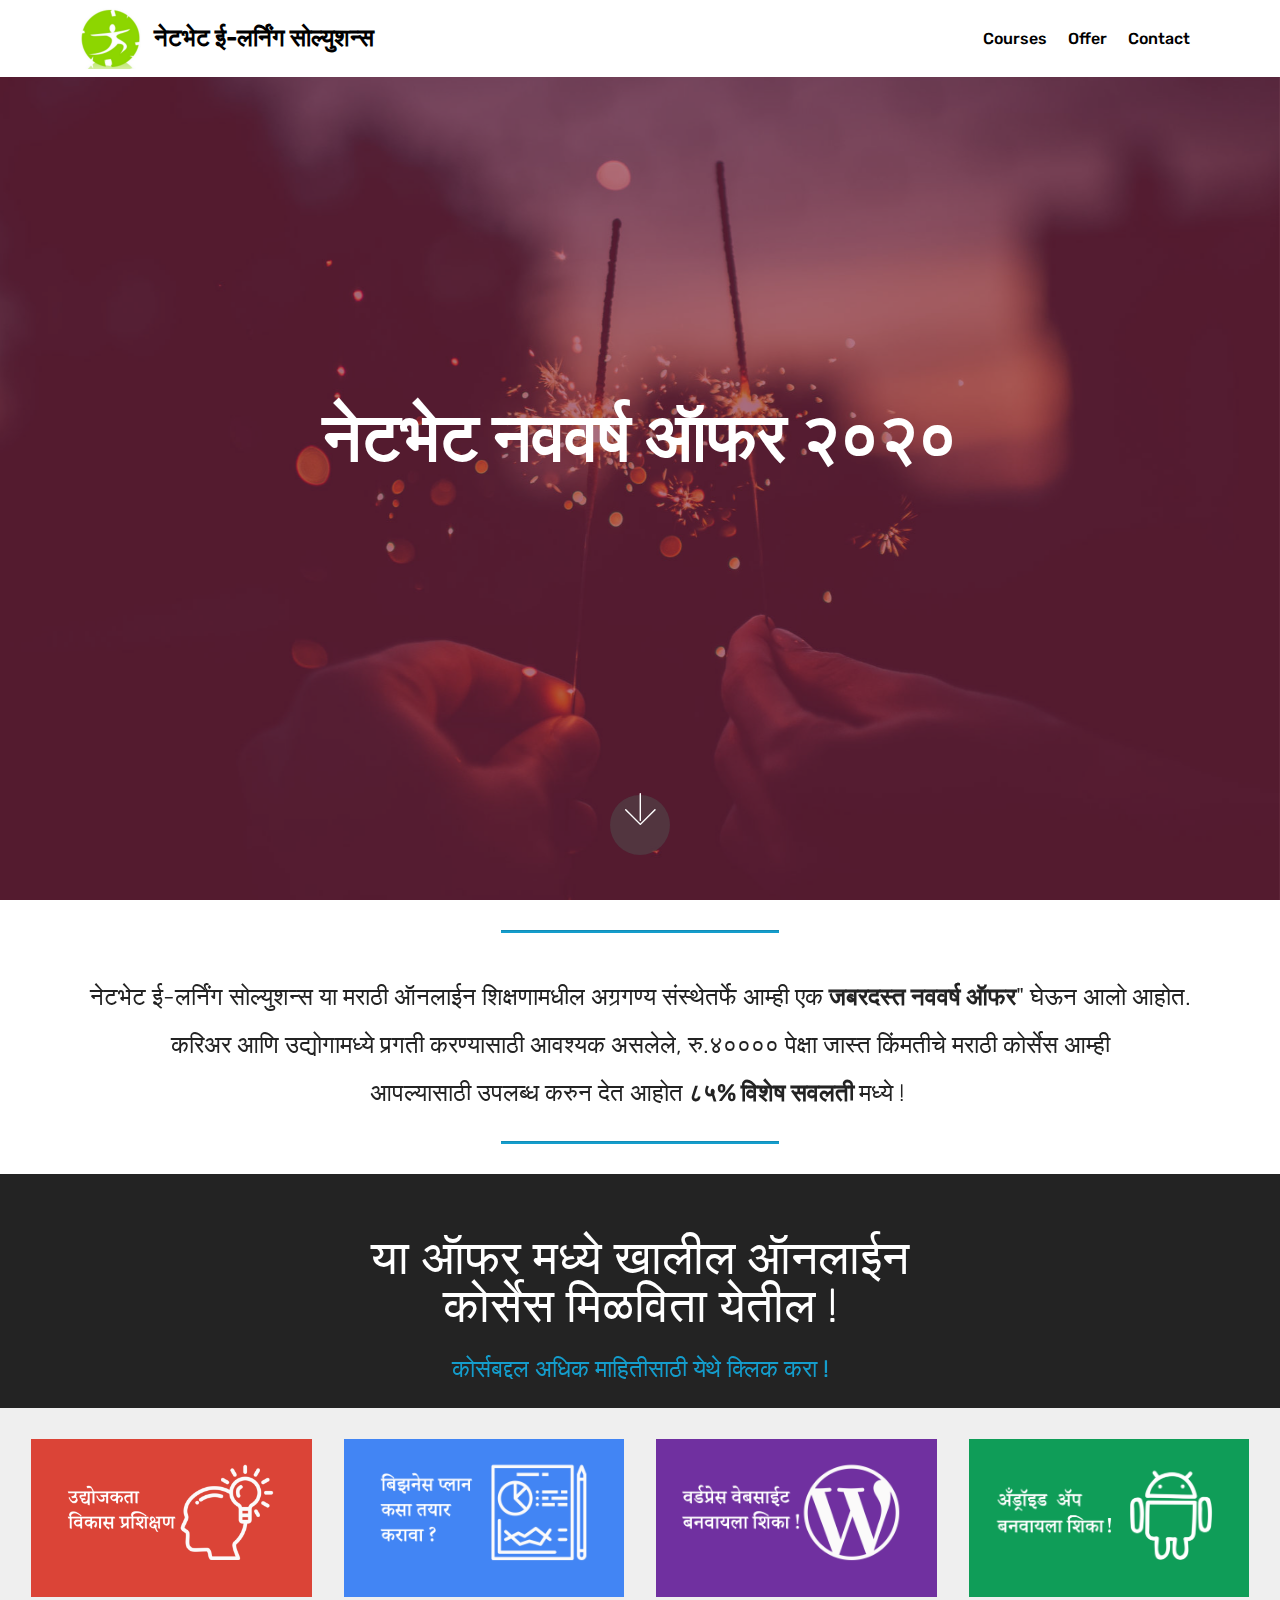
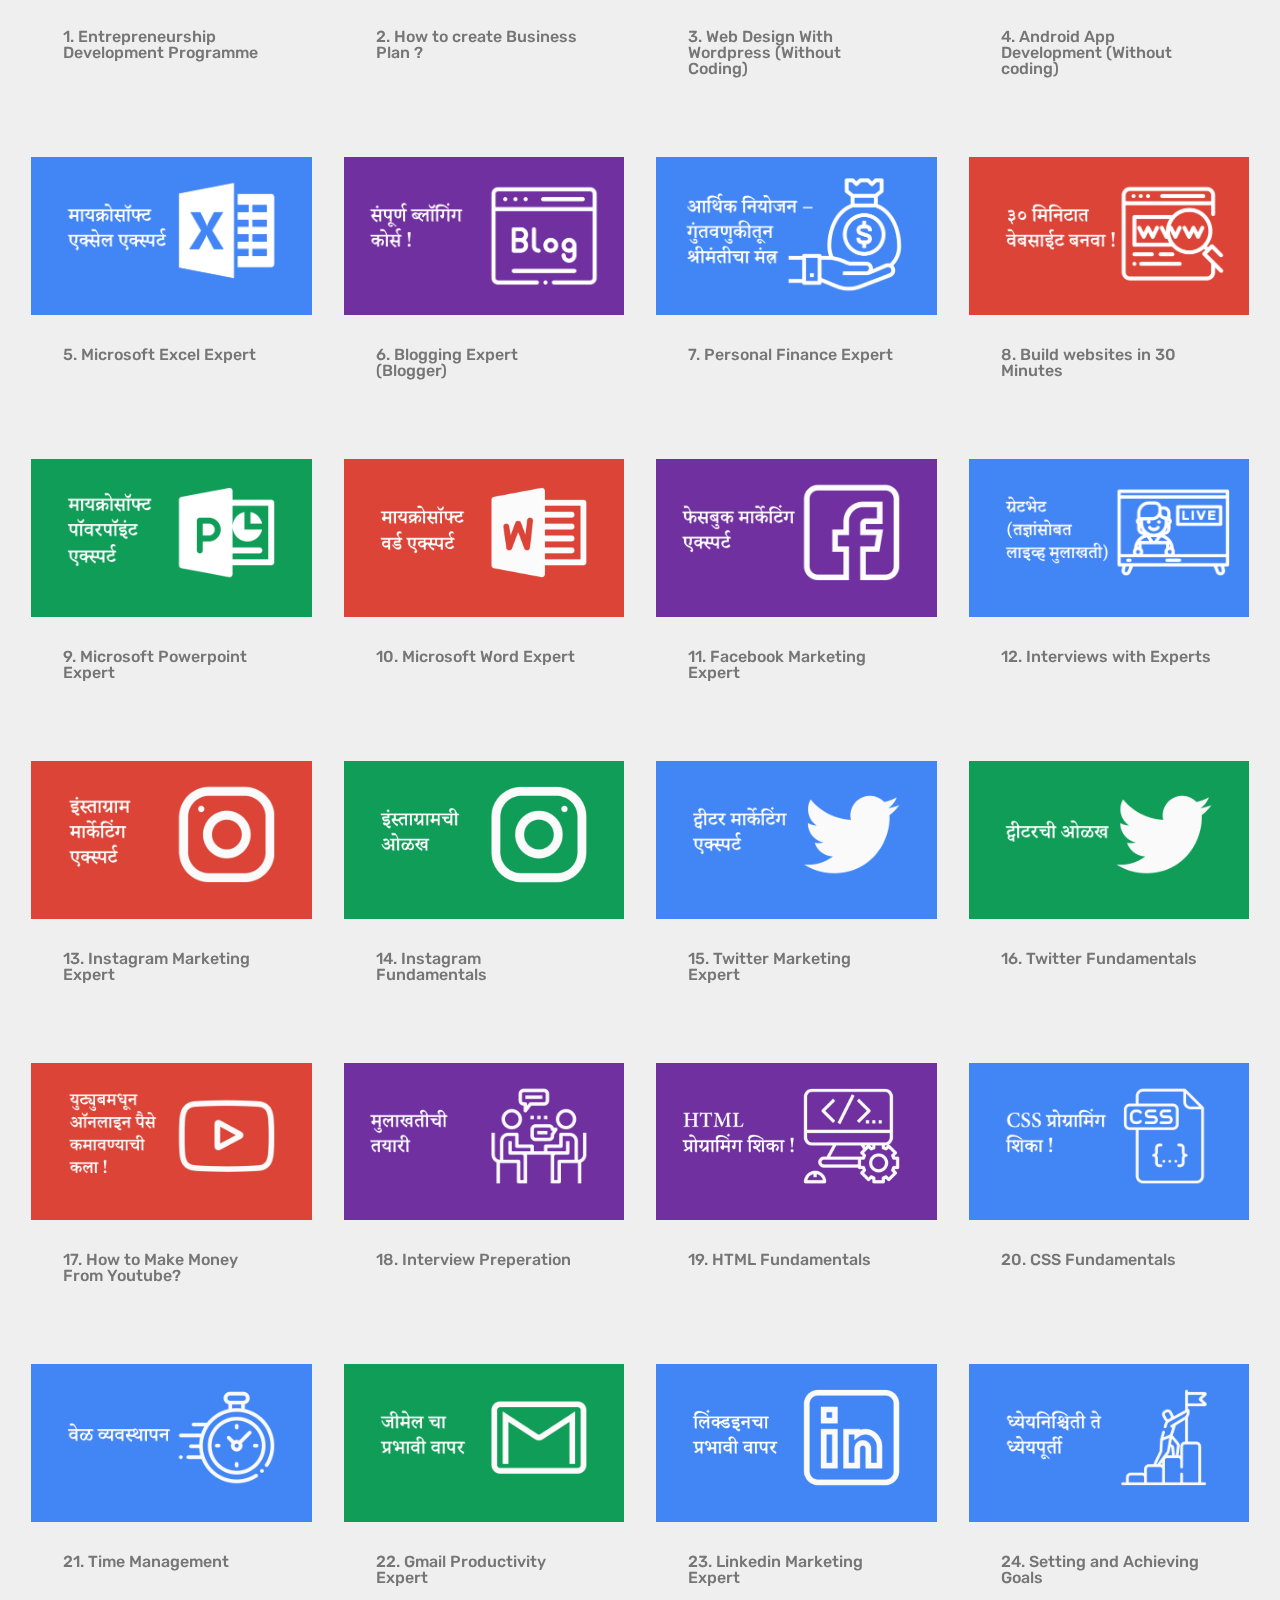
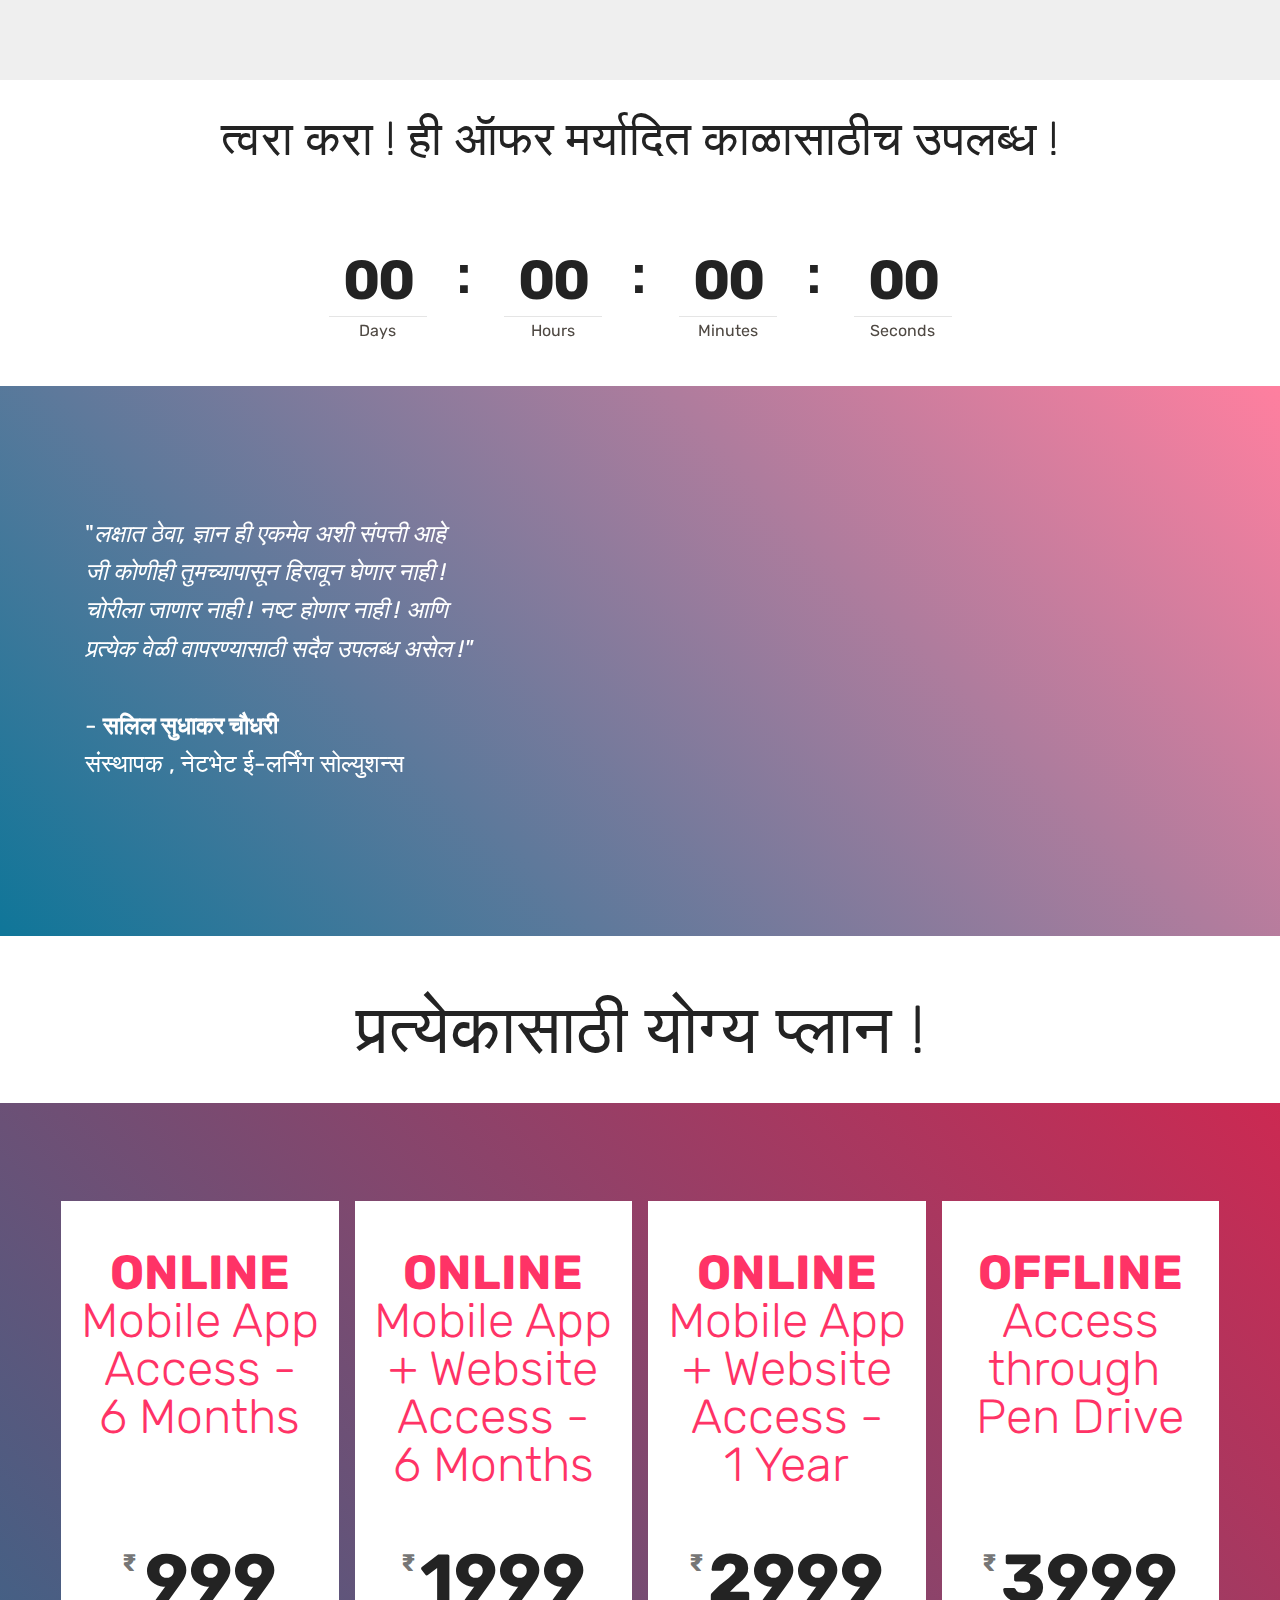
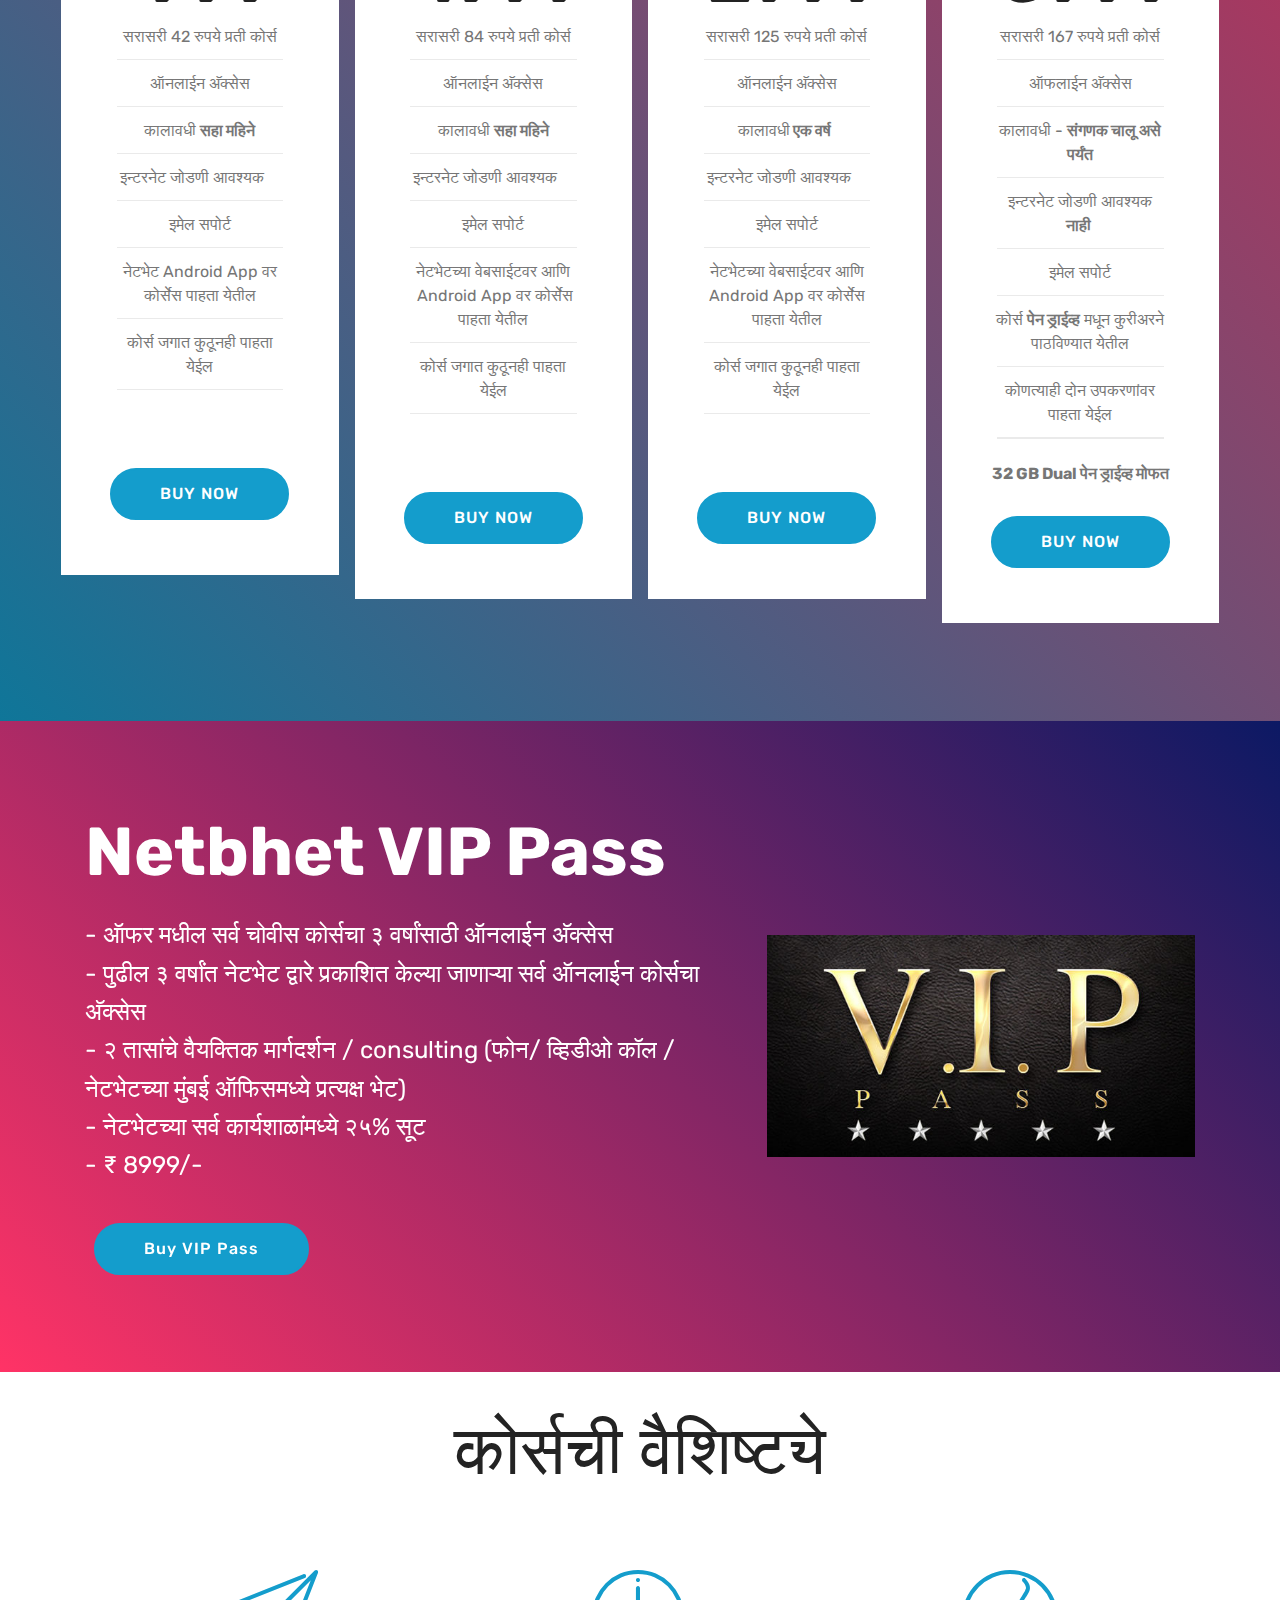
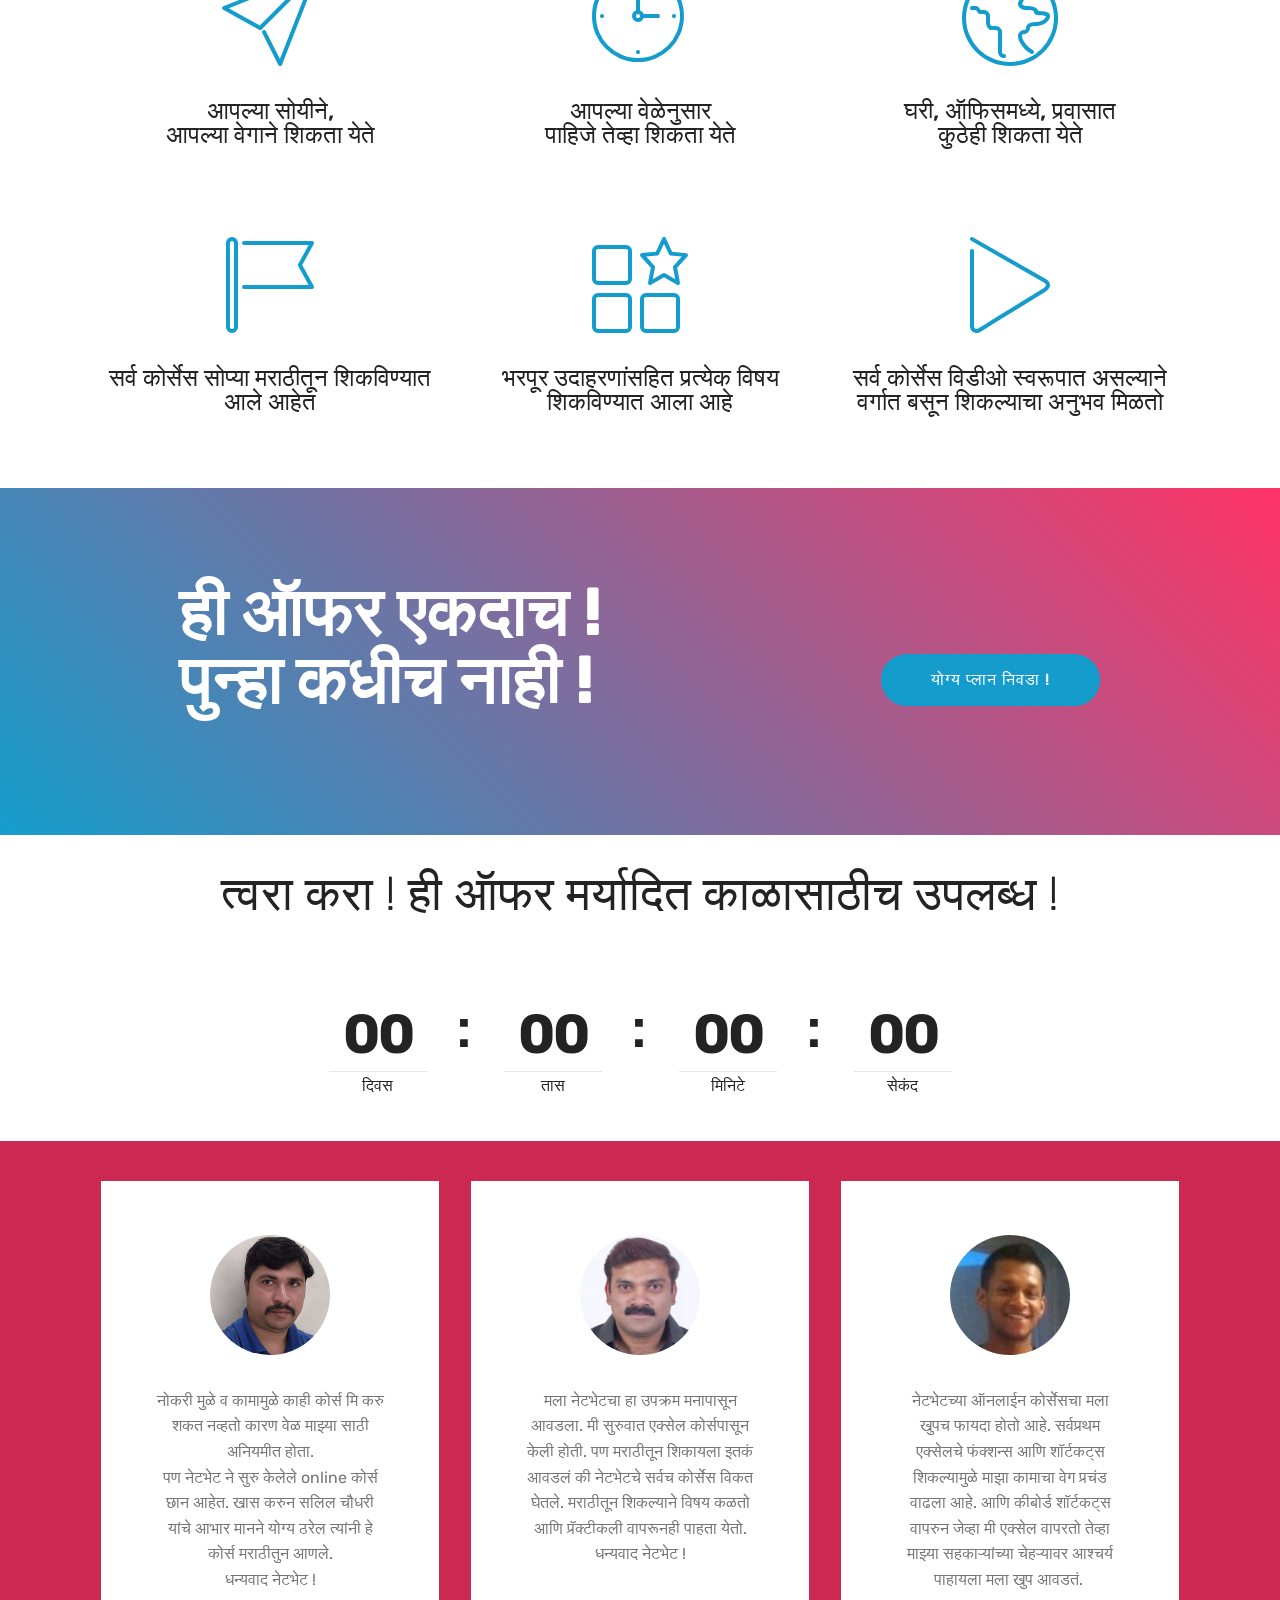
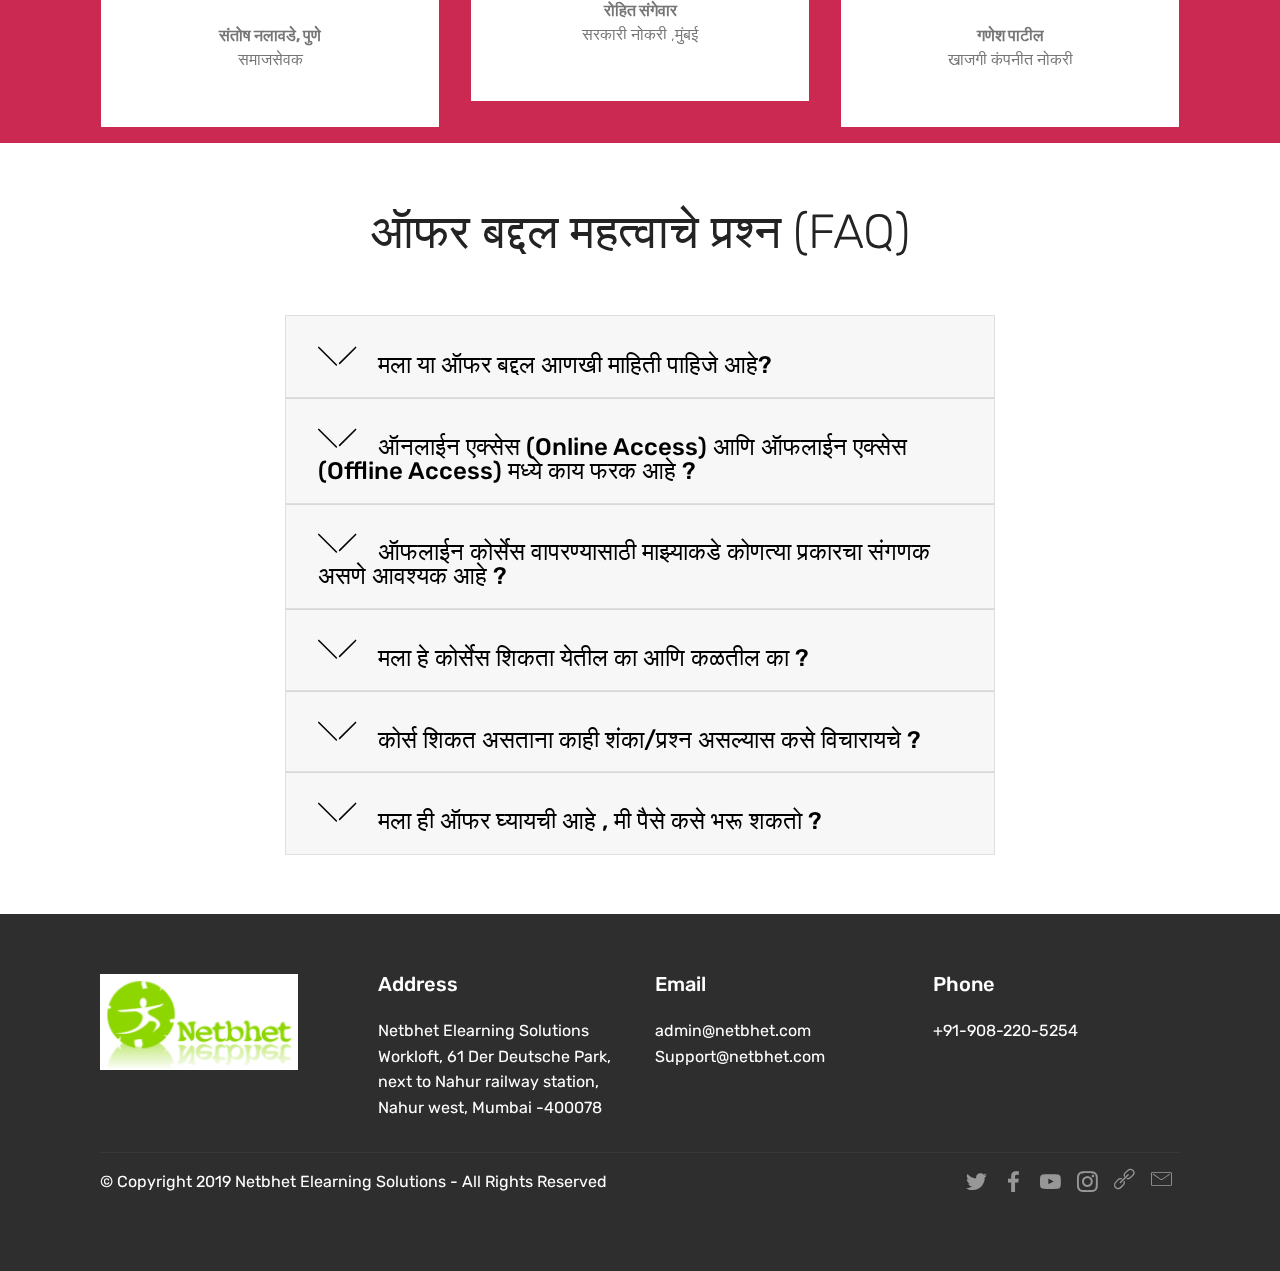
==== commit f0fcf845: "create github pages" ====
--- a/index.html
+++ b/index.html
@@ -59,7 +59,7 @@
     </nav>
 </section>
 
-<section class="engine"><a href="https://mobirise.info/x">free css templates</a></section><section class="header9 cid-rsZpF8O4DL mbr-fullscreen mbr-parallax-background" id="header9-2">
+<section class="engine"><a href="https://mobirise.info/b">how to create your own site for free</a></section><section class="header9 cid-rsZpF8O4DL mbr-fullscreen mbr-parallax-background" id="header9-2">
 
     
 
@@ -644,7 +644,7 @@
                 
                 <div class="mbr-section-text mbr-white pb-3 ">
                     <p class="mbr-text mbr-fonts-style display-5">
-                        - ऑफर मधील सर्व चोवीस कोर्सचा ३ वर्षांसाठी ऑनलाईन अ‍ॅक्सेस<br>- पुढील ३ वर्षांत नेटभेट द्वारे प्रकाशित केल्या जाणाऱ्या सर्व&nbsp;ऑनलाईन कोर्सचा अ‍ॅक्सेस<br>- २ तासांचे वैयक्तिक मार्गदर्शन / consulting (फोन/ व्हिडीओ कॉल / नेटभेटच्या मुंबई ऑफिसमध्ये प्रत्यक्ष भेट)&nbsp;<br>- नेटभेटच्या सर्व कार्यशाळांमध्ये २५% सूट<br>-&nbsp;₹ 9999/-</p>
+                        - ऑफर मधील सर्व चोवीस कोर्सचा ३ वर्षांसाठी ऑनलाईन अ‍ॅक्सेस<br>- पुढील ३ वर्षांत नेटभेट द्वारे प्रकाशित केल्या जाणाऱ्या सर्व&nbsp;ऑनलाईन कोर्सचा अ‍ॅक्सेस<br>- २ तासांचे वैयक्तिक मार्गदर्शन / consulting (फोन/ व्हिडीओ कॉल / नेटभेटच्या मुंबई ऑफिसमध्ये प्रत्यक्ष भेट)&nbsp;<br>- नेटभेटच्या सर्व कार्यशाळांमध्ये २५% सूट<br>-&nbsp;₹ 8999/-</p>
                 </div>
                 <div class="mbr-section-btn"><a class="btn btn-md btn-primary display-4" href="https://imjo.in/Fq4CNm" target="_blank">Buy VIP Pass</a></div>
             </div>
